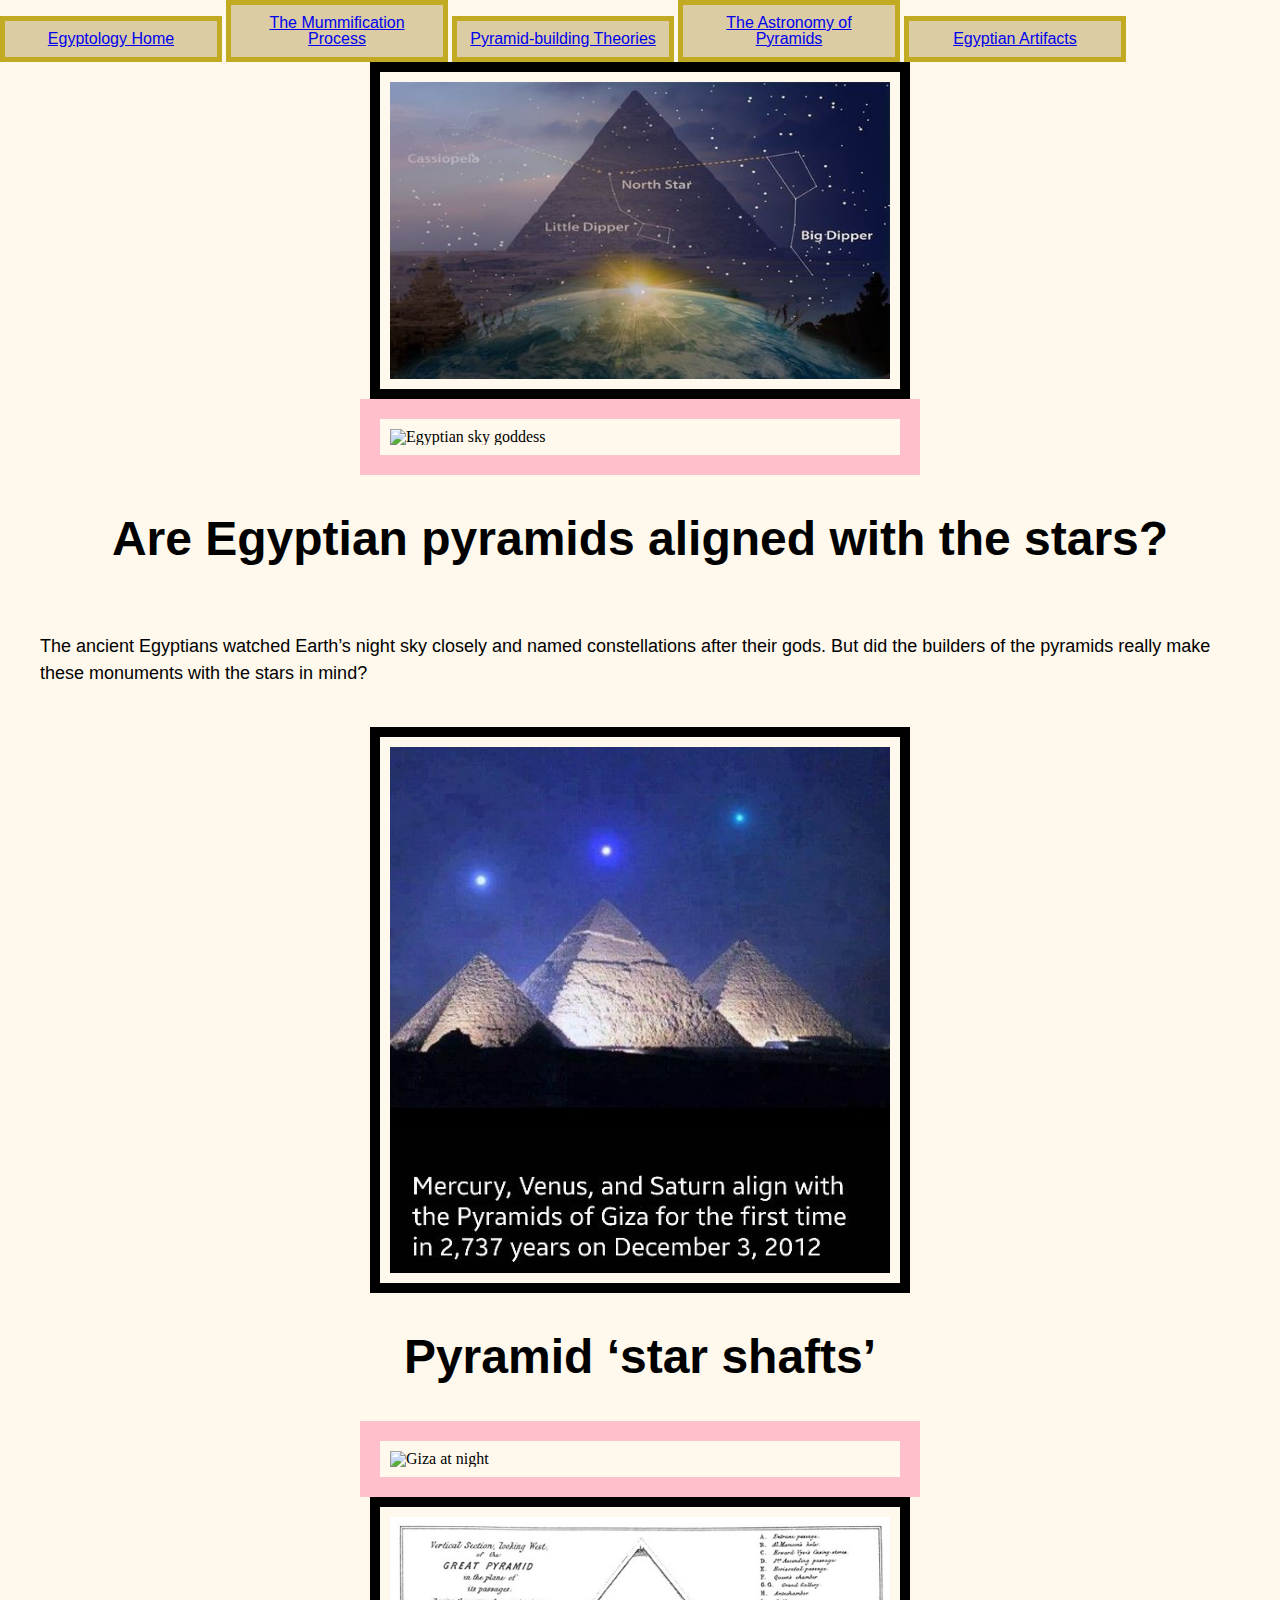
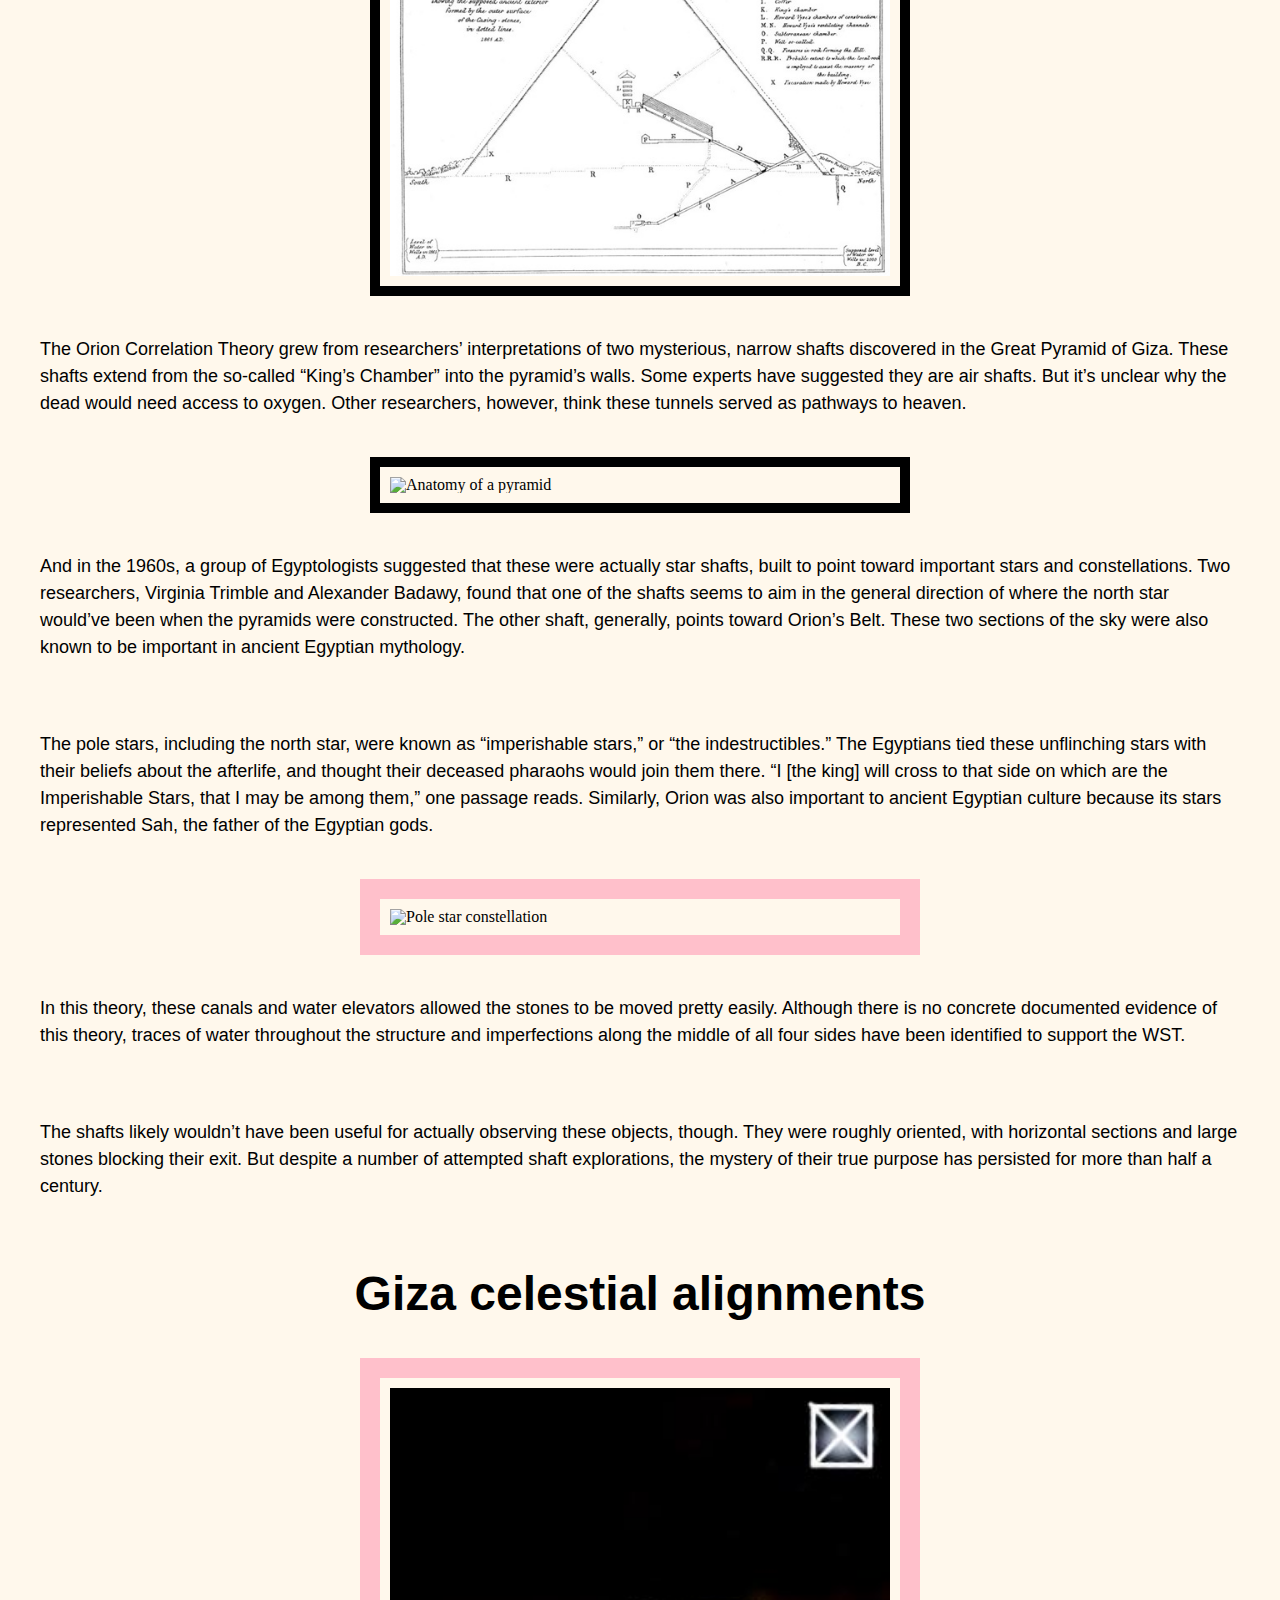
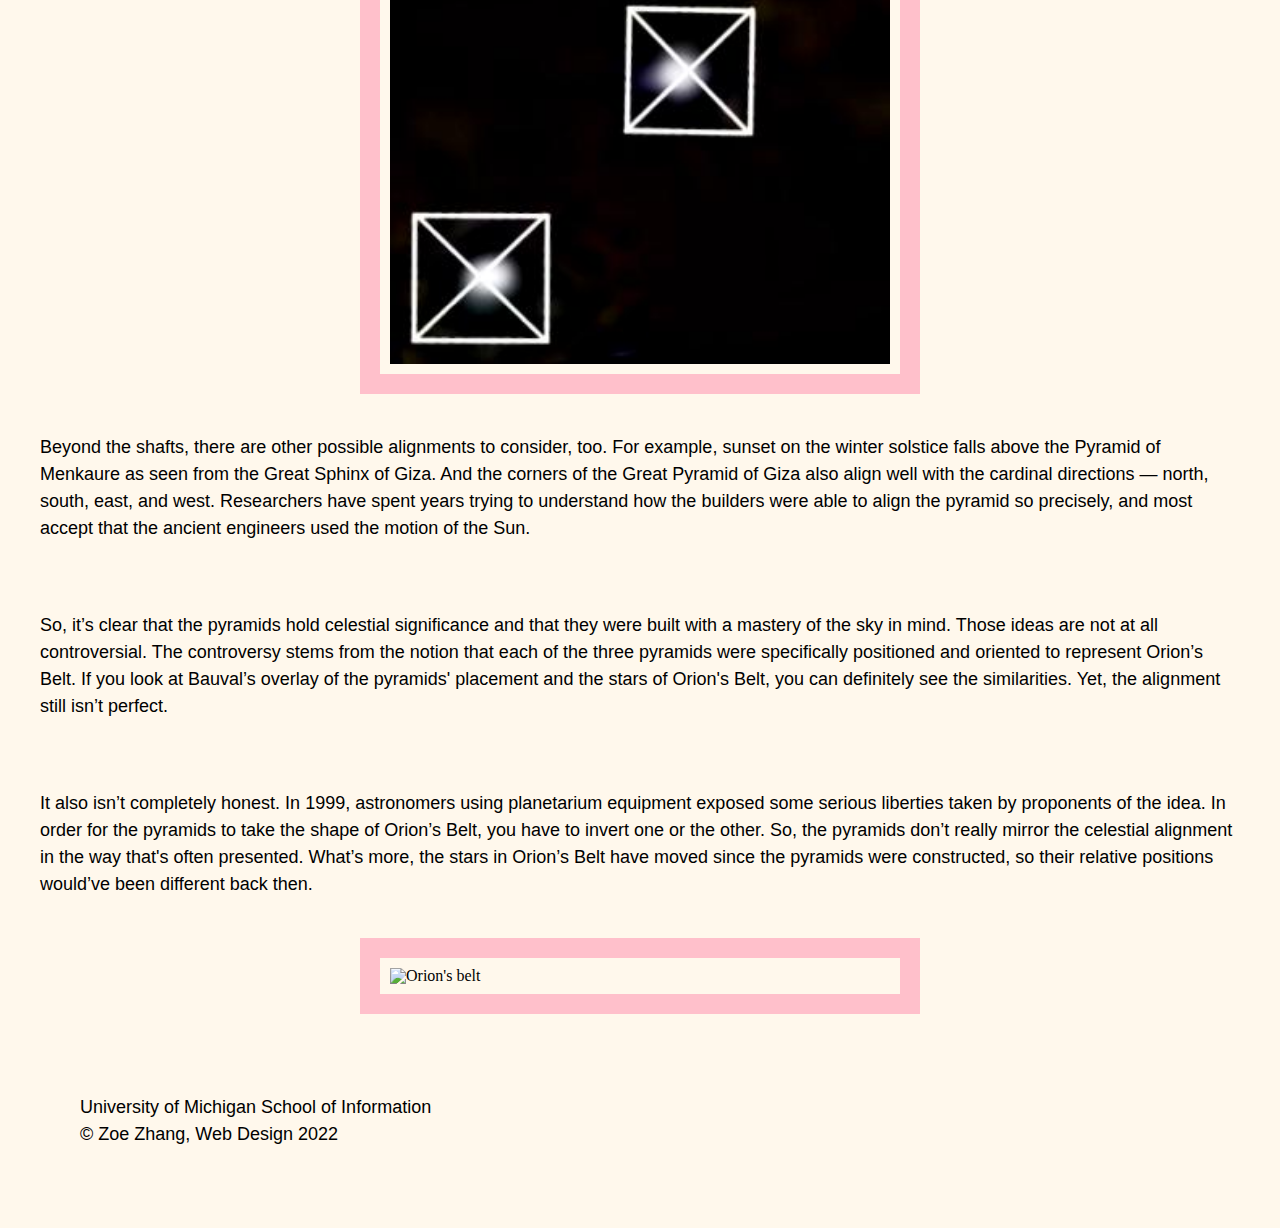
==== astronomy.html @ 1353b104 "Update astronomy.html" ====
<!DOCTYPE html>
<html lang="en">
<head>
  <meta charset="UTF-8">
  <meta name="viewport" content="width=device-width, initial-scale=1.0">
  <link rel="icon" href="images/istockphoto-118192475-170667a.jpeg">
  <link rel="stylesheet" href="css/html5reset.css">
	<link rel="stylesheet" href="css/style.css">
 <title>Pyramid-building Theories</title>	
</head>	
<body>	
    <header>
		<nav>
			<ul>
				<li><a href = "index.html">Egyptology Home</a></li>
				<li><a href = "mummies.html">The Mummification Process</a></li>
				<li><a href = "science.html">Pyramid-building Theories</a></li>
                <li class="active"><a href = "astronomy.html" >The Astronomy of Pyramids</a></li>
                <li><a href = "journal.html">Egyptian Artifacts</a></li>
			</ul>
		</nav> 
    </header>
    <main>
        <div class="stars intro">
            <img src="images/Egypt-REVELATION-How-Great-Pyramid-has-the-most-AMAZING-characteristic-for-THIS-reason-1083955.jpeg" width = "1480" alt="pyramids aligned with stars" />
            <img src="images/Egyptian-sky-goddess.jpeg" width = "1480" alt="Egyptian sky goddess" />
		<h1>Are Egyptian pyramids aligned with the stars?</h1>
            <p>The ancient Egyptians watched Earth’s night sky closely and named constellations after their gods. But did the builders of the pyramids really make these monuments with the stars in mind?</p>
		<img src="images/e544e0fbd45df67eb764ce4273af52b8.jpeg" width = "1480" alt="Giza aligned with three stars" />
        </div>	
        <div class="star shafts">
            <h1>Pyramid ‘star shafts’</h1>
		<img src="images/1_sYwYjFsWdqsUsSKvI8g_ig.jpeg" width = "1480" alt="Giza at night" />
            <img src="images/The_Secret_Teaching_of_All_Ages__Chapter_6__Pyramid.jpeg" width = "1000" alt="pyramid shaft" />
            <p>The Orion Correlation Theory grew from researchers’ interpretations of two mysterious, narrow shafts discovered in the Great Pyramid of Giza. These shafts extend from the so-called “King’s Chamber” into the pyramid’s walls. Some experts have suggested they are air shafts. But it’s unclear why the dead would need access to oxygen. Other researchers, however, think these tunnels served as pathways to heaven. </p>
		<img src="images/pyramid-star-shaft.jpeg" width = "1000" alt="Anatomy of a pyramid" />
            <p>And in the 1960s, a group of Egyptologists suggested that these were actually star shafts, built to point toward important stars and constellations. Two researchers, Virginia Trimble and Alexander Badawy, found that one of the shafts seems to aim in the general direction of where the north star would’ve been when the pyramids were constructed. The other shaft, generally, points toward Orion’s Belt. These two sections of the sky were also known to be important in ancient Egyptian mythology.</p>
            <p>The pole stars, including the north star, were known as “imperishable stars,” or “the indestructibles.” The Egyptians tied these unflinching stars with their beliefs about the afterlife, and thought their deceased pharaohs would join them there. “I [the king] will cross to that side on which are the Imperishable Stars, that I may be among them,” one passage reads. Similarly, Orion was also important to ancient Egyptian culture because its stars represented Sah, the father of the Egyptian gods.</p>
            <img src="images/260px-Precession_N.gif" width = "1000" alt="Pole star constellation" />
		<p>In this theory, these canals and water elevators allowed the stones to be moved pretty easily. Although there is no concrete documented evidence of this theory, traces of water throughout the structure and imperfections along the middle of all four sides have been identified to support the WST.</p>
            <p>The shafts likely wouldn’t have been useful for actually observing these objects, though. They were roughly oriented, with horizontal sections and large stones blocking their exit. But despite a number of attempted shaft explorations, the mystery of their true purpose has persisted for more than half a century.</p>
        </div> 
        <div class="giza">
            <h1>Giza celestial alignments</h1>
            <img src="images/Orion__pyramids.jpeg" width = "1000" alt="pyramid shaft" />
            <p>Beyond the shafts, there are other possible alignments to consider, too. For example, sunset on the winter solstice falls above the Pyramid of Menkaure as seen from the Great Sphinx of Giza. And the corners of the Great Pyramid of Giza also align well with the cardinal directions — north, south, east, and west. Researchers have spent years trying to understand how the builders were able to align the pyramid so precisely, and most accept that the ancient engineers used the motion of the Sun.</p>
            <p>So, it’s clear that the pyramids hold celestial significance and that they were built with a mastery of the sky in mind. Those ideas are not at all controversial. The controversy stems from the notion that each of the three pyramids were specifically positioned and oriented to represent Orion’s Belt. If you look at Bauval’s overlay of the pyramids' placement and the stars of Orion's Belt, you can definitely see the similarities. Yet, the alignment still isn’t perfect.</p>
            <p>It also isn’t completely honest. In 1999, astronomers using planetarium equipment exposed some serious liberties taken by proponents of the idea. In order for the pyramids to take the shape of Orion’s Belt, you have to invert one or the other. So, the pyramids don’t really mirror the celestial alignment in the way that's often presented. What’s more, the stars in Orion’s Belt have moved since the pyramids were constructed, so their relative positions would’ve been different back then.</p>
        	<img src="images/orions-belt-3.jpeg" width = "1000" alt="Orion's belt" />
	    </div>             
    </main>	
    <footer>	
        <p>University of Michigan School of Information <br/>	
          &copy; Zoe Zhang, Web Design 2022</p>	
    </footer>	   
</body>	   
</html>
---- css/style.css ----
body{
	background-color: #fff8ec;
}

nav li{
	background-color: #dbcca3;
	font-family: Impact, Haettenschweiler, 'Arial Narrow Bold', sans-serif;
	font: black;
	margin: 10px;
	padding:10px;
	width:15%;
	border:5px solid rgb(194, 170, 34);
	display: inline-block;
	text-align: center;
	margin: auto;
}

img{
	width: 500px;
    display: block;
    margin-left: auto;
    margin-right: auto;
	padding: 10px;
    border: 10px solid black;
}

img:hover{
	width: 1480px;
    display: block;
    margin-left: auto;
    margin-right: auto;
	padding: 10px;
    border: 10px solid black;
	border-radius: 15px;
}

img:nth-child(2n){
	border: 20px solid pink;
}


h1{
	font-family: Verdana, Geneva, Tahoma, sans-serif;
	font: black;
	font-size: 48px; 
	font-weight: bold;
	padding: 30px;
	margin: 10px;
    text-align: center;
}

h2{
	font-family: Verdana, Geneva, Tahoma, sans-serif;
	font: black;
	font-size: 30px; 
	font-weight: bold;
	padding: 15px;
	margin: 10px;
    text-align: left;
}

p {
	font-family: Verdana, Geneva, Tahoma, sans-serif;
	font: black;
	font-size: 18px; 
	font-weight: normal;
	padding: 30px;
	margin: 10px;
    text-align: left;
	line-height: 150%;
}

footer{
	font-family: Verdana, Geneva, Tahoma, sans-serif;
	font: black;
	font-size: 5px; 
	font-weight: normal;
	padding: 30px;
	margin: 10px;
    text-align: left;
	line-height: 150%;
}
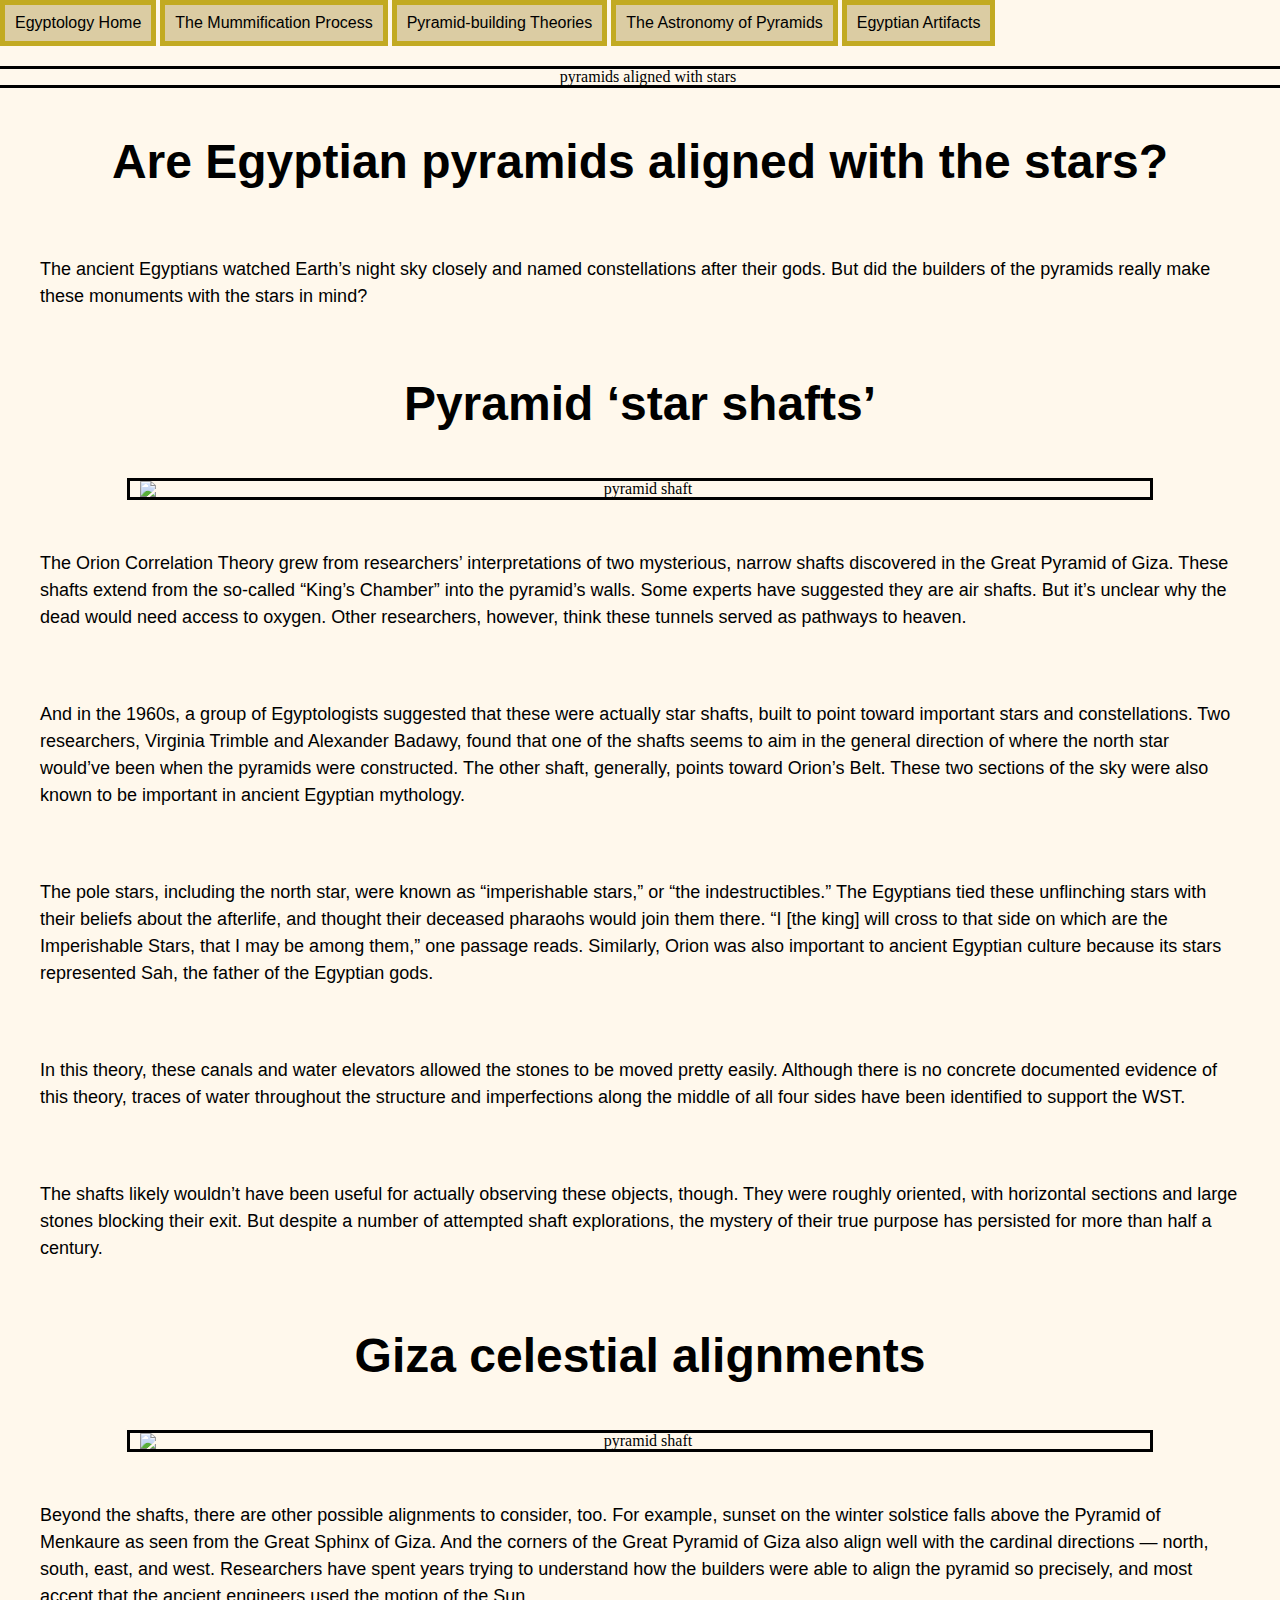
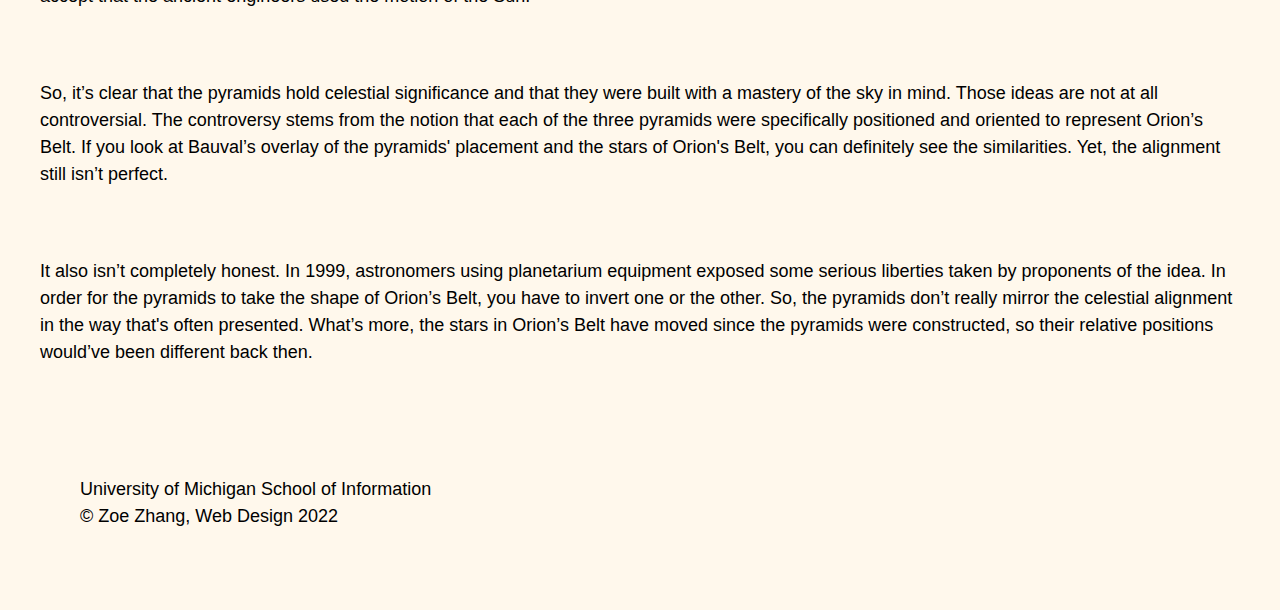
==== commit fbe73150: "Add files via upload" ====
--- a/astronomy.html
+++ b/astronomy.html
@@ -3,7 +3,7 @@
 <head>
   <meta charset="UTF-8">
   <meta name="viewport" content="width=device-width, initial-scale=1.0">
-  <link rel="icon" href="images/istockphoto-118192475-170667a.jpeg">
+  <link rel="icon" href="/Users/zoezhang/Documents/Egyptology/images/istockphoto-118192475-170667a.jpeg">
   <link rel="stylesheet" href="css/html5reset.css">
 	<link rel="stylesheet" href="css/style.css">
  <title>Pyramid-building Theories</title>	
@@ -12,46 +12,40 @@
     <header>
 		<nav>
 			<ul>
-				<li><a href = "index.html">Egyptology Home</a></li>
-				<li><a href = "mummies.html">The Mummification Process</a></li>
-				<li><a href = "science.html">Pyramid-building Theories</a></li>
+				<li><a href = "/Users/zoezhang/Documents/Egyptology/index.html">Egyptology Home</a></li>
+				<li><a href = "/Users/zoezhang/Documents/Egyptology/mummies.html">The Mummification Process</a></li>
+				<li><a href = "/Users/zoezhang/Documents/Egyptology/science.html">Pyramid-building Theories</a></li>
                 <li class="active"><a href = "astronomy.html" >The Astronomy of Pyramids</a></li>
-                <li><a href = "journal.html">Egyptian Artifacts</a></li>
+                <li><a href = "/Users/zoezhang/Documents/Egyptology/journal.html">Egyptian Artifacts</a></li>
 			</ul>
 		</nav> 
     </header>
     <main>
         <div class="stars intro">
-            <img src="images/Egypt-REVELATION-How-Great-Pyramid-has-the-most-AMAZING-characteristic-for-THIS-reason-1083955.jpeg" width = "1480" alt="pyramids aligned with stars" />
-            <img src="images/Egyptian-sky-goddess.jpeg" width = "1480" alt="Egyptian sky goddess" />
-		<h1>Are Egyptian pyramids aligned with the stars?</h1>
+            <img src="/Users/zoezhang/Documents/Egyptology/images/Egypt-REVELATION-How-Great-Pyramid-has-the-most-AMAZING-characteristic-for-THIS-reason-1083955.jpeg" width = "1480" alt="pyramids aligned with stars" />
+            <h1>Are Egyptian pyramids aligned with the stars?</h1>
             <p>The ancient Egyptians watched Earth’s night sky closely and named constellations after their gods. But did the builders of the pyramids really make these monuments with the stars in mind?</p>
-		<img src="images/e544e0fbd45df67eb764ce4273af52b8.jpeg" width = "1480" alt="Giza aligned with three stars" />
         </div>	
         <div class="star shafts">
             <h1>Pyramid ‘star shafts’</h1>
-		<img src="images/1_sYwYjFsWdqsUsSKvI8g_ig.jpeg" width = "1480" alt="Giza at night" />
-            <img src="images/The_Secret_Teaching_of_All_Ages__Chapter_6__Pyramid.jpeg" width = "1000" alt="pyramid shaft" />
+            <img src="/Users/zoezhang/Documents/Egyptology/images/The_Secret_Teaching_of_All_Ages__Chapter_6__Pyramid.jpeg" width = "1000" alt="pyramid shaft" />
             <p>The Orion Correlation Theory grew from researchers’ interpretations of two mysterious, narrow shafts discovered in the Great Pyramid of Giza. These shafts extend from the so-called “King’s Chamber” into the pyramid’s walls. Some experts have suggested they are air shafts. But it’s unclear why the dead would need access to oxygen. Other researchers, however, think these tunnels served as pathways to heaven. </p>
-		<img src="images/pyramid-star-shaft.jpeg" width = "1000" alt="Anatomy of a pyramid" />
             <p>And in the 1960s, a group of Egyptologists suggested that these were actually star shafts, built to point toward important stars and constellations. Two researchers, Virginia Trimble and Alexander Badawy, found that one of the shafts seems to aim in the general direction of where the north star would’ve been when the pyramids were constructed. The other shaft, generally, points toward Orion’s Belt. These two sections of the sky were also known to be important in ancient Egyptian mythology.</p>
             <p>The pole stars, including the north star, were known as “imperishable stars,” or “the indestructibles.” The Egyptians tied these unflinching stars with their beliefs about the afterlife, and thought their deceased pharaohs would join them there. “I [the king] will cross to that side on which are the Imperishable Stars, that I may be among them,” one passage reads. Similarly, Orion was also important to ancient Egyptian culture because its stars represented Sah, the father of the Egyptian gods.</p>
-            <img src="images/260px-Precession_N.gif" width = "1000" alt="Pole star constellation" />
-		<p>In this theory, these canals and water elevators allowed the stones to be moved pretty easily. Although there is no concrete documented evidence of this theory, traces of water throughout the structure and imperfections along the middle of all four sides have been identified to support the WST.</p>
+            <p>In this theory, these canals and water elevators allowed the stones to be moved pretty easily. Although there is no concrete documented evidence of this theory, traces of water throughout the structure and imperfections along the middle of all four sides have been identified to support the WST.</p>
             <p>The shafts likely wouldn’t have been useful for actually observing these objects, though. They were roughly oriented, with horizontal sections and large stones blocking their exit. But despite a number of attempted shaft explorations, the mystery of their true purpose has persisted for more than half a century.</p>
         </div> 
         <div class="giza">
             <h1>Giza celestial alignments</h1>
-            <img src="images/Orion__pyramids.jpeg" width = "1000" alt="pyramid shaft" />
+            <img src="/Users/zoezhang/Documents/Egyptology/images/Orion__pyramids.jpeg" width = "1000" alt="pyramid shaft" />
             <p>Beyond the shafts, there are other possible alignments to consider, too. For example, sunset on the winter solstice falls above the Pyramid of Menkaure as seen from the Great Sphinx of Giza. And the corners of the Great Pyramid of Giza also align well with the cardinal directions — north, south, east, and west. Researchers have spent years trying to understand how the builders were able to align the pyramid so precisely, and most accept that the ancient engineers used the motion of the Sun.</p>
             <p>So, it’s clear that the pyramids hold celestial significance and that they were built with a mastery of the sky in mind. Those ideas are not at all controversial. The controversy stems from the notion that each of the three pyramids were specifically positioned and oriented to represent Orion’s Belt. If you look at Bauval’s overlay of the pyramids' placement and the stars of Orion's Belt, you can definitely see the similarities. Yet, the alignment still isn’t perfect.</p>
             <p>It also isn’t completely honest. In 1999, astronomers using planetarium equipment exposed some serious liberties taken by proponents of the idea. In order for the pyramids to take the shape of Orion’s Belt, you have to invert one or the other. So, the pyramids don’t really mirror the celestial alignment in the way that's often presented. What’s more, the stars in Orion’s Belt have moved since the pyramids were constructed, so their relative positions would’ve been different back then.</p>
-        	<img src="images/orions-belt-3.jpeg" width = "1000" alt="Orion's belt" />
-	    </div>             
+        </div>             
     </main>	
     <footer>	
         <p>University of Michigan School of Information <br/>	
           &copy; Zoe Zhang, Web Design 2022</p>	
     </footer>	   
 </body>	   
-</html>  
+</html>  --- a/css/style.css
+++ b/css/style.css
@@ -1,6 +1,23 @@
+html{
+	scroll-behavior: smooth;
+  }
+  
 body{
 	background-color: #fff8ec;
 }
+
+.dropdown {
+	display: flex;
+	flex-direction: row;
+}
+
+a:link{
+	color:#000000;
+	text-decoration: none;
+}
+a:active{color:#000000}
+a:visited{color:#000000}
+a:hover{color:#000000}
 
 nav li{
 	background-color: #dbcca3;
@@ -8,7 +25,6 @@
 	font: black;
 	margin: 10px;
 	padding:10px;
-	width:15%;
 	border:5px solid rgb(194, 170, 34);
 	display: inline-block;
 	text-align: center;
@@ -16,12 +32,13 @@
 }
 
 img{
-	width: 500px;
     display: block;
-    margin-left: auto;
-    margin-right: auto;
-	padding: 10px;
-    border: 10px solid black;
+	padding-left: 10px;
+	padding-right: 10px;
+    border: 3px solid black;
+	margin: 20px;
+	justify-self: center;
+	text-align: center;
 }
 
 img:hover{
@@ -29,15 +46,11 @@
     display: block;
     margin-left: auto;
     margin-right: auto;
-	padding: 10px;
+	padding-left: 10px;
+	padding-right: 10px;
     border: 10px solid black;
 	border-radius: 15px;
 }
-
-img:nth-child(2n){
-	border: 20px solid pink;
-}
-
 
 h1{
 	font-family: Verdana, Geneva, Tahoma, sans-serif;
@@ -80,3 +93,90 @@
     text-align: left;
 	line-height: 150%;
 }
+
+.welcome{
+	background-attachment: scroll;
+  	background-image: url("/Users/zoezhang/Documents/Egyptology/images/Egyptian_tomb_wall-painting_-_Egyptian_Collections,_Vol._XI_(1826-1838),_f.118_-_BL_Add_MS_29822.jpg");
+  	min-height: 800px;
+  	height: 100%;
+  	background-attachment: fixed;
+  	background-position: center;
+  	background-repeat: no-repeat;
+  	background-size: cover;
+  	color: #000000;
+  	z-index: 1;
+	  text-align: center;
+}
+
+form{
+	display: flex;
+	flex-direction: column;
+	font-family: Verdana, Geneva, Tahoma, sans-serif;
+	padding: 20px;
+	line-height: 40px;
+}
+@media only screen and (max-width: 768px) {
+	body {
+	  background-color: #FAF8EF;
+	}
+
+	.dropdown {
+		position: relative;
+		display: inline-block;
+		font-family: "Fira Sans", serif;
+		background-color: #ffffff;
+	  }
+	  
+	.dropdown span{
+		font-family: Impact, Haettenschweiler, 'Arial Narrow Bold', sans-serif;
+		font-weight: 25px;
+		text-align: center;
+		text-align: center;
+		margin: auto;
+	}
+
+	.active {
+		display: none;
+		position: absolute;
+		background-color: #f9f9f9;
+		min-width: 160px;
+		box-shadow: 0px 8px 16px 0px rgba(0,0,0,0.2);
+		padding: 12px 16px;
+		z-index: 1;
+	}
+
+	nav li{
+		font-family: "Fira Sans";
+		background-color: #ffffff;
+		margin: 10px;
+		padding:10px;
+		font-weight: 20;
+		display: flex;
+		justify-content: left;
+		align-items: left;
+		margin: auto;
+		flex-direction: column;
+		border: none;	
+	}
+	  
+	.dropdown:hover .active {
+		display: block;
+		margin: 20px;
+		padding: 20px;
+		text-decoration: none;
+		list-style-image: url(/Users/zoezhang/Documents/Egyptology/images/anhk.jpeg);
+	}
+
+	img{
+		display: flex;
+		flex-flow: row nowrap;
+		padding: 10px;
+		align-items: center;
+		background-size: contain;
+		flex-basis: 500px;
+	}
+
+	.welcome{
+		color: rgb(25, 39, 65);
+	}
+  }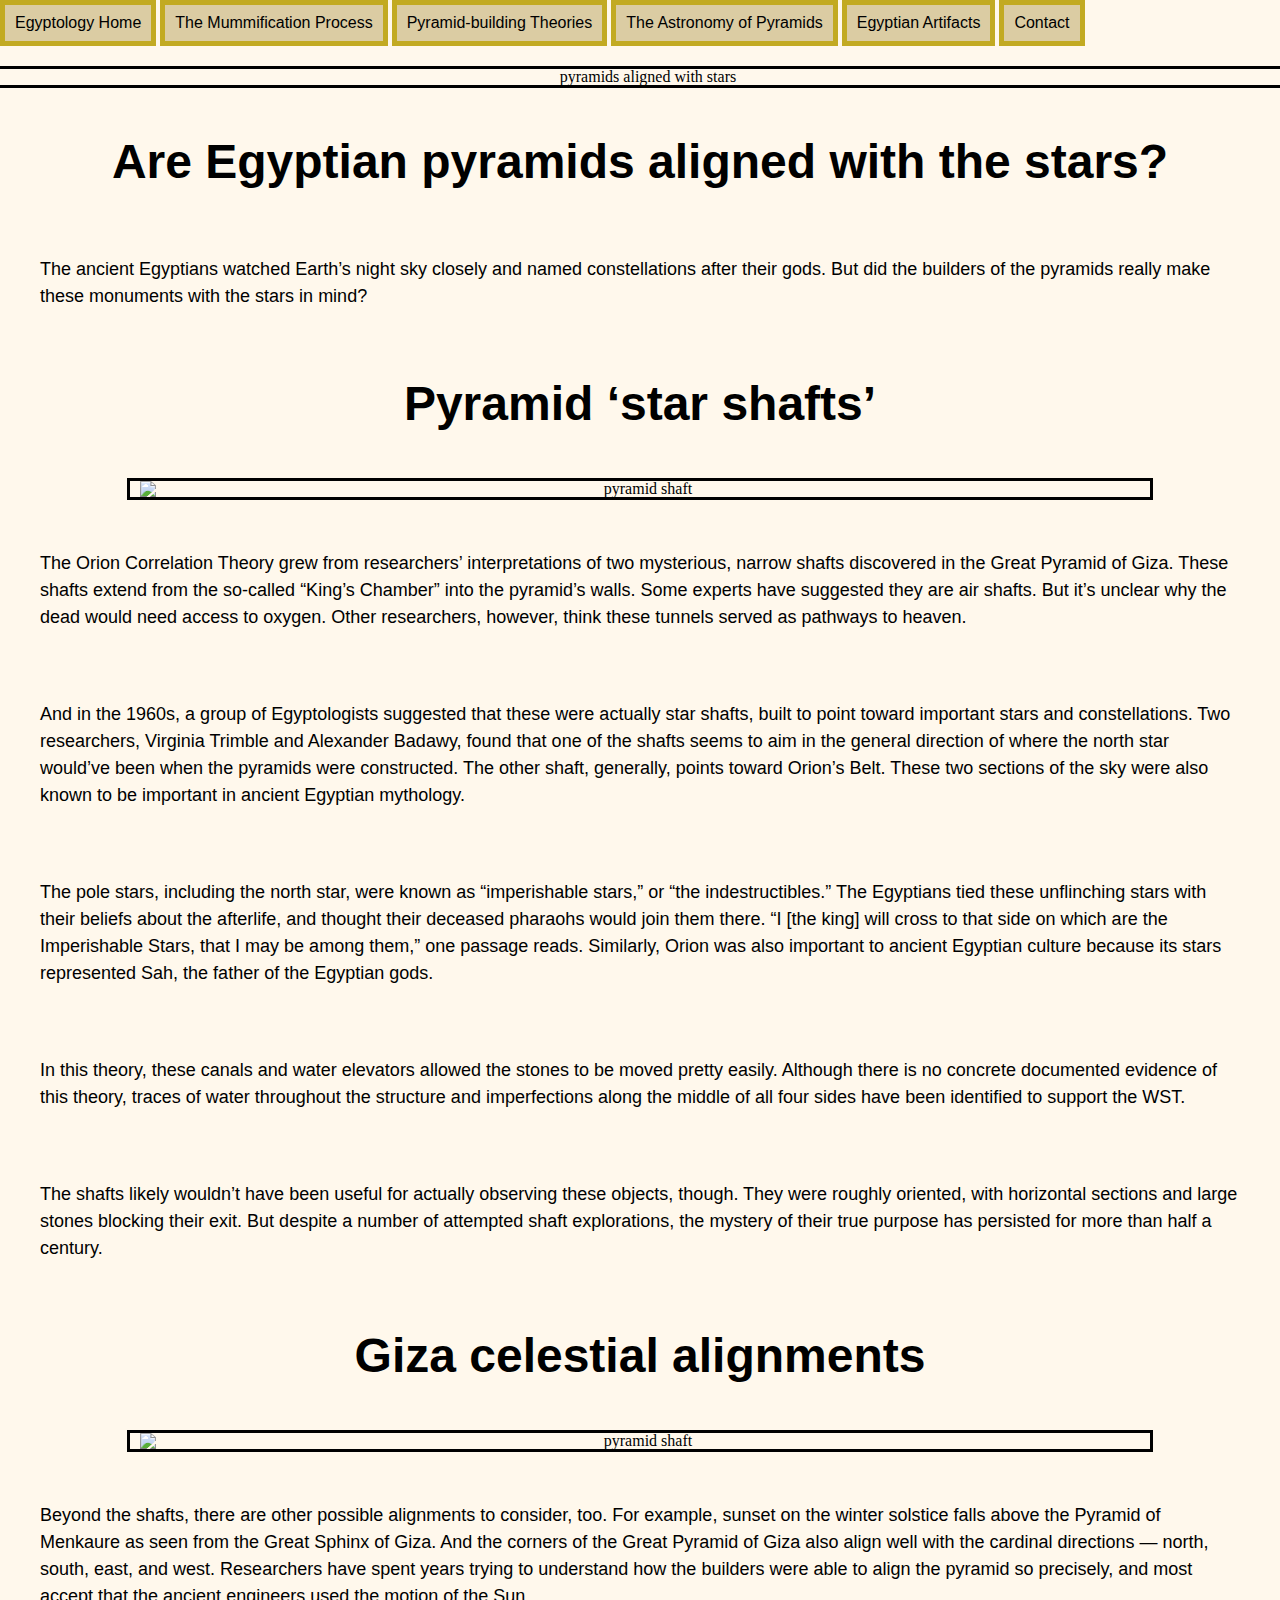
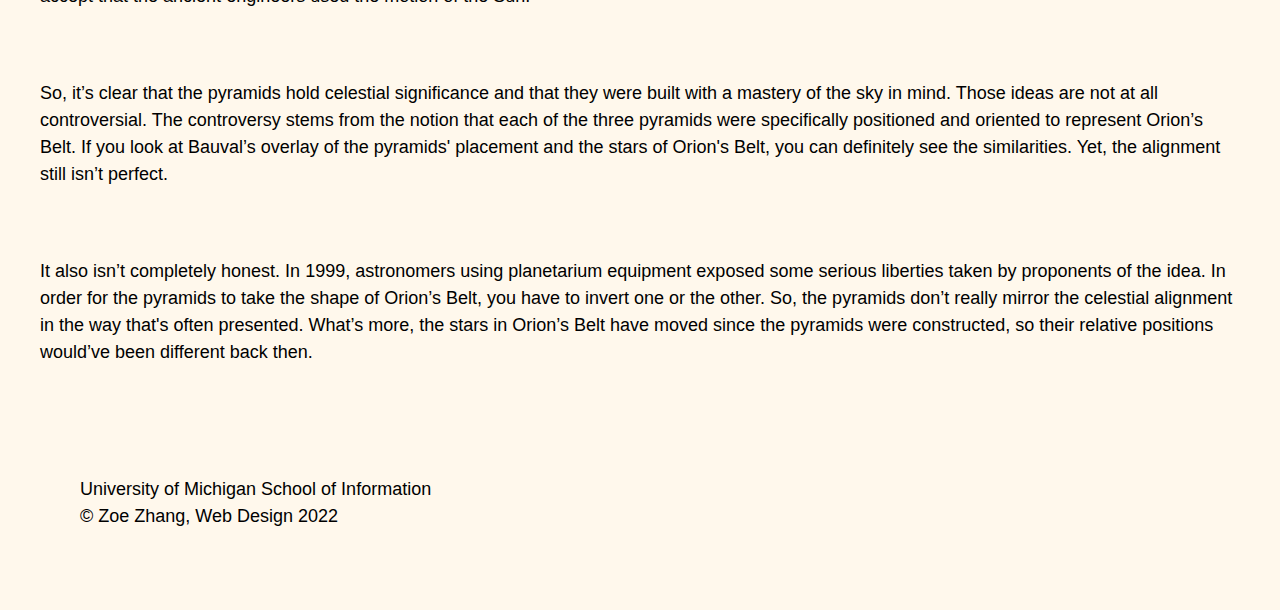
==== commit b04f8926: "Update astronomy.html" ====
--- a/astronomy.html
+++ b/astronomy.html
@@ -3,7 +3,7 @@
 <head>
   <meta charset="UTF-8">
   <meta name="viewport" content="width=device-width, initial-scale=1.0">
-  <link rel="icon" href="/Users/zoezhang/Documents/Egyptology/images/istockphoto-118192475-170667a.jpeg">
+  <link rel="icon" href="images/istockphoto-118192475-170667a.jpeg">
   <link rel="stylesheet" href="css/html5reset.css">
 	<link rel="stylesheet" href="css/style.css">
  <title>Pyramid-building Theories</title>	
@@ -12,11 +12,12 @@
     <header>
 		<nav>
 			<ul>
-				<li><a href = "/Users/zoezhang/Documents/Egyptology/index.html">Egyptology Home</a></li>
-				<li><a href = "/Users/zoezhang/Documents/Egyptology/mummies.html">The Mummification Process</a></li>
-				<li><a href = "/Users/zoezhang/Documents/Egyptology/science.html">Pyramid-building Theories</a></li>
-                <li class="active"><a href = "astronomy.html" >The Astronomy of Pyramids</a></li>
-                <li><a href = "/Users/zoezhang/Documents/Egyptology/journal.html">Egyptian Artifacts</a></li>
+				<li><a href = "index.html">Egyptology Home</a></li>
+				<li><a href = "mummies.html">The Mummification Process</a></li>
+				<li><a href = "science.html">Pyramid-building Theories</a></li>
+                		<li class="active"><a href = "astronomy.html" >The Astronomy of Pyramids</a></li>
+                		<li><a href = "journal.html">Egyptian Artifacts</a></li>
+				<li><a href = "contact.html">Contact</a></li>
 			</ul>
 		</nav> 
     </header>
@@ -48,4 +49,4 @@
           &copy; Zoe Zhang, Web Design 2022</p>	
     </footer>	   
 </body>	   
-</html>  +</html>  
--- a/css/style.css
+++ b/css/style.css
@@ -164,7 +164,7 @@
 		margin: 20px;
 		padding: 20px;
 		text-decoration: none;
-		list-style-image: url(/Users/zoezhang/Documents/Egyptology/images/anhk.jpeg);
+		list-style-image: url(/images/anhk.jpeg);
 	}
 
 	img{
@@ -179,4 +179,4 @@
 	.welcome{
 		color: rgb(25, 39, 65);
 	}
-  }+  }
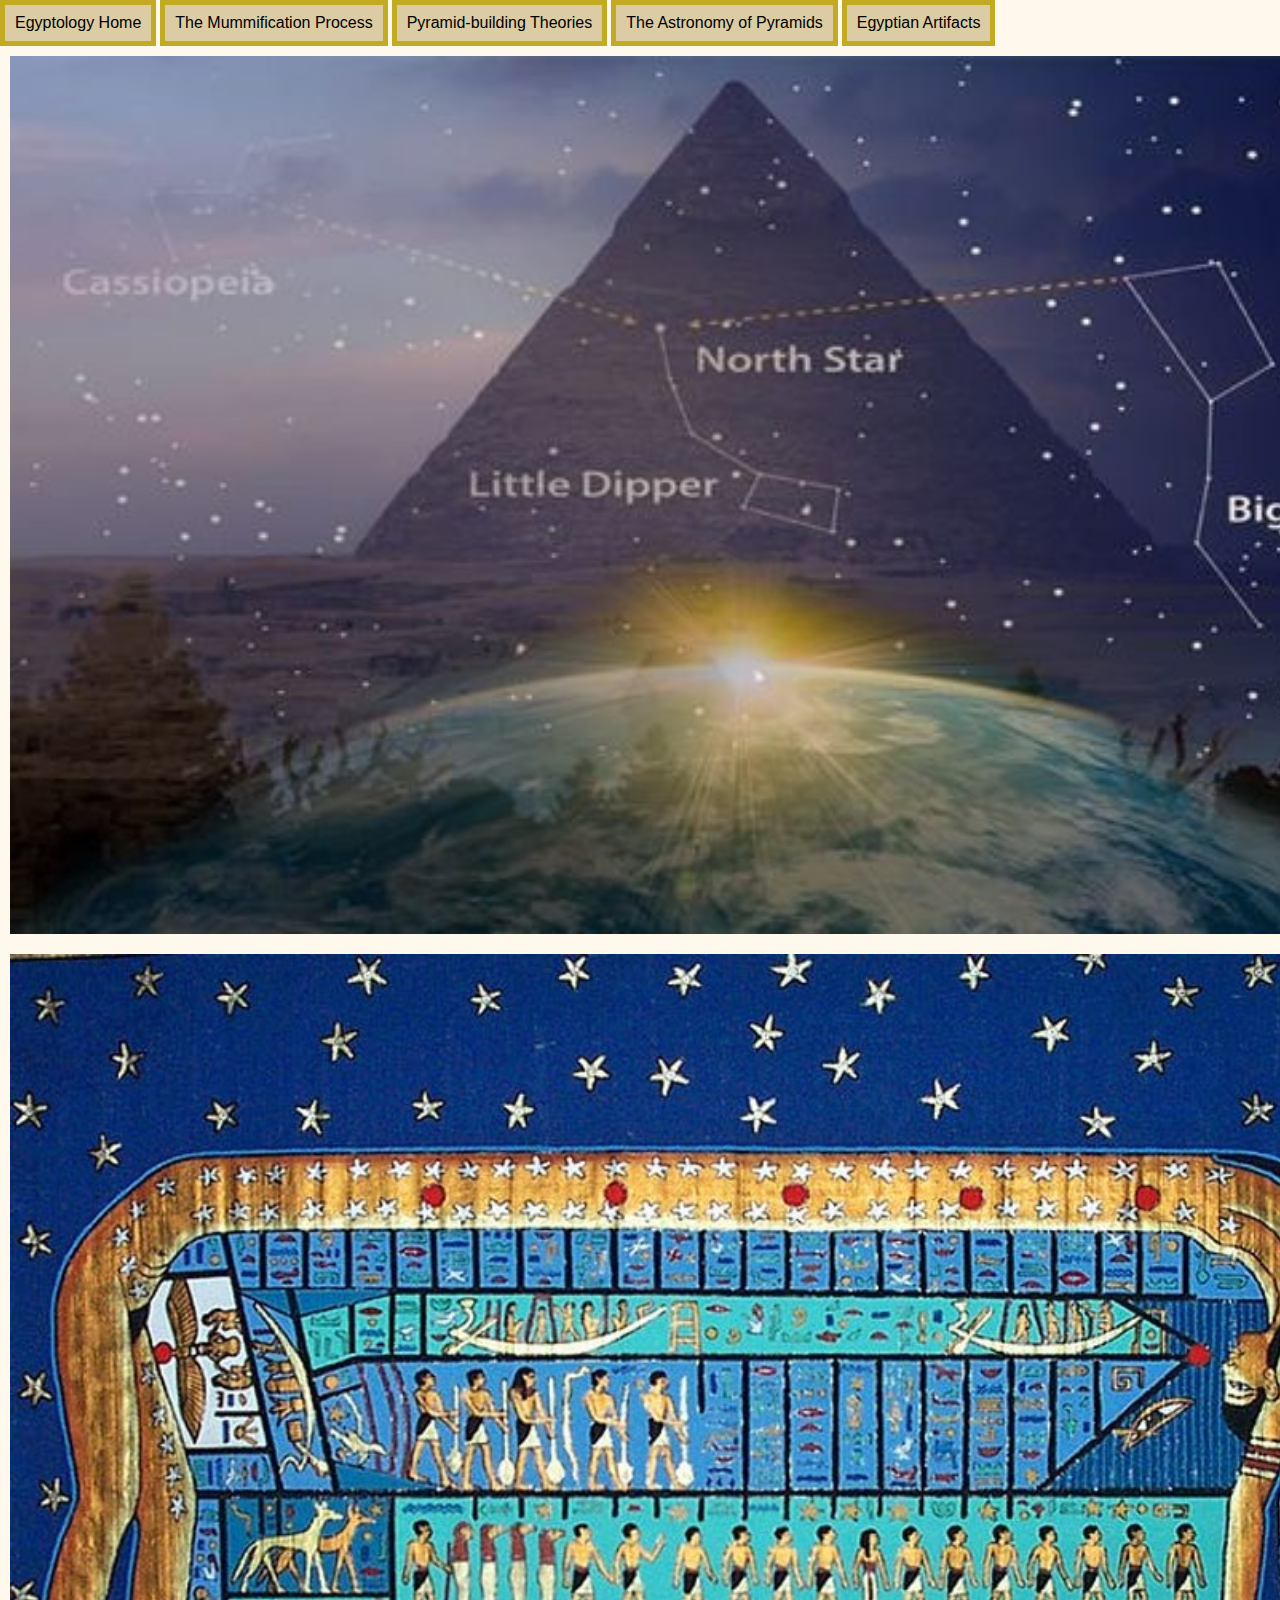
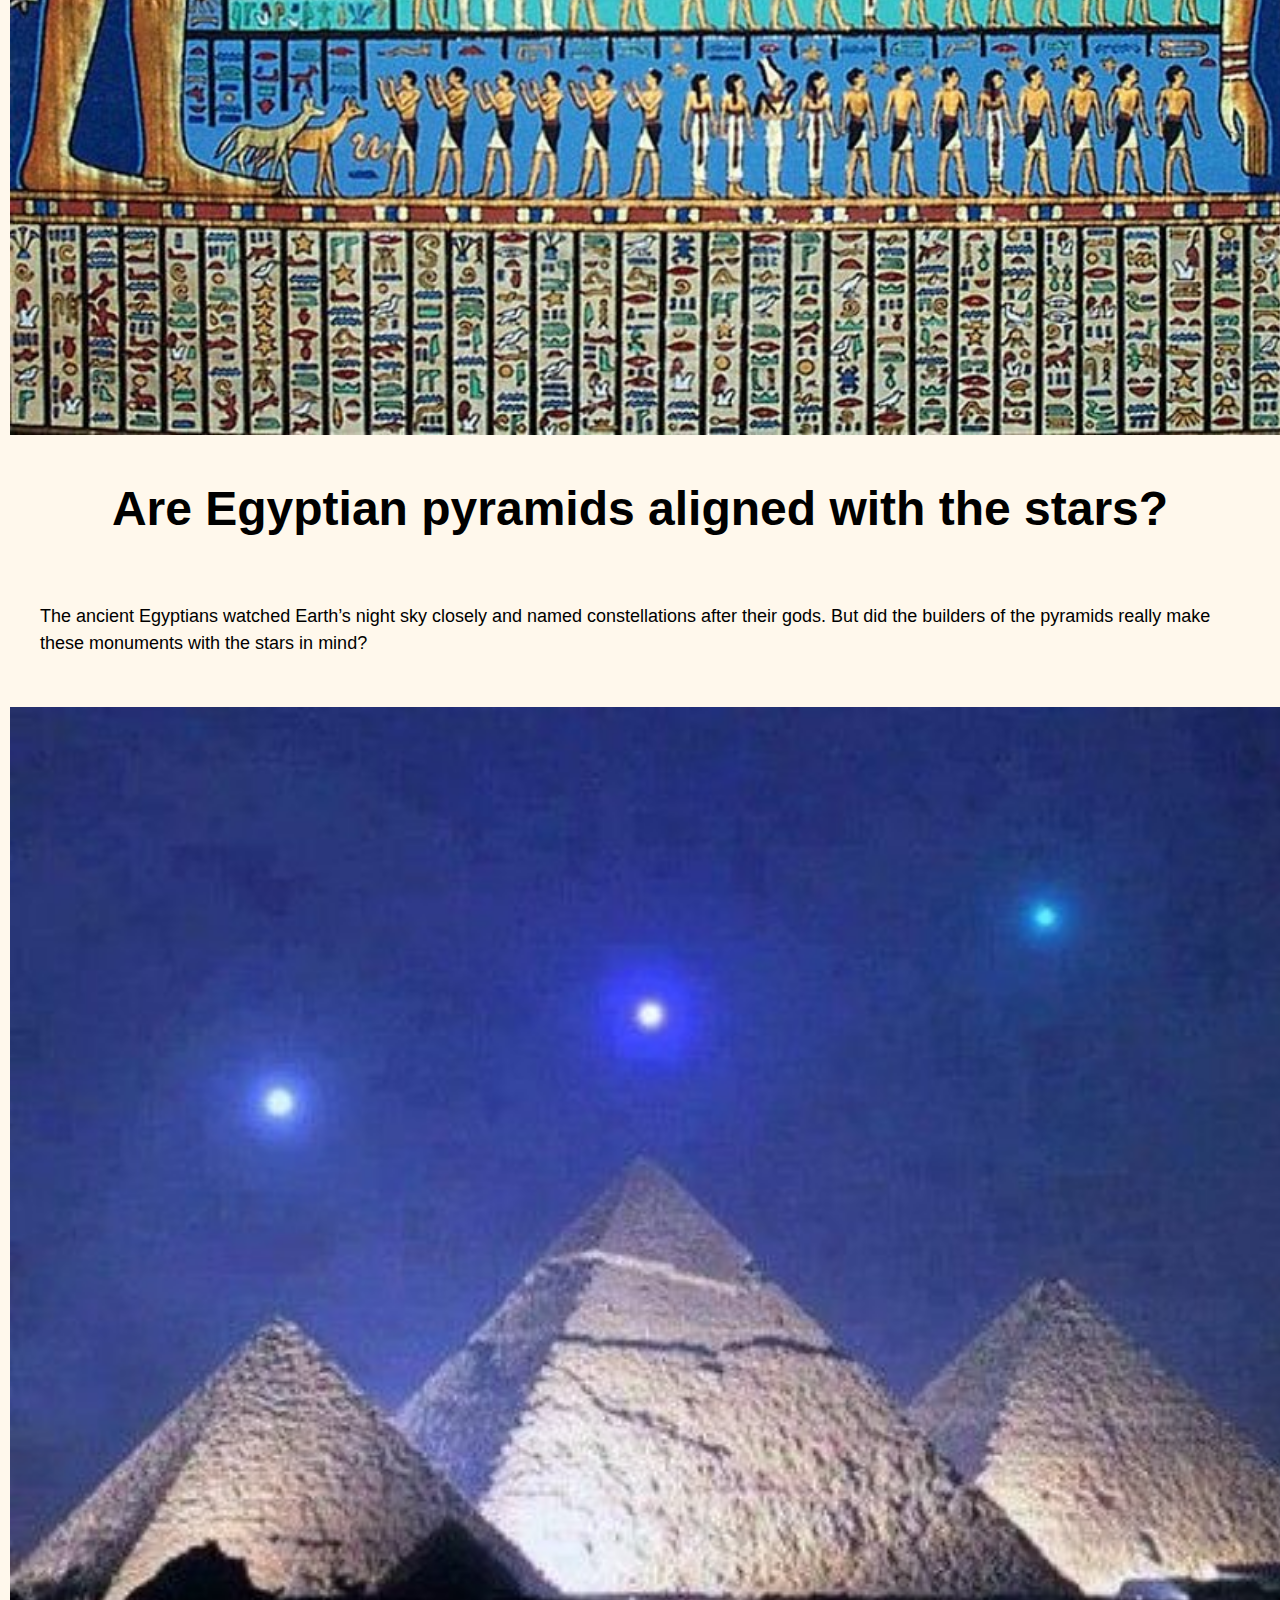
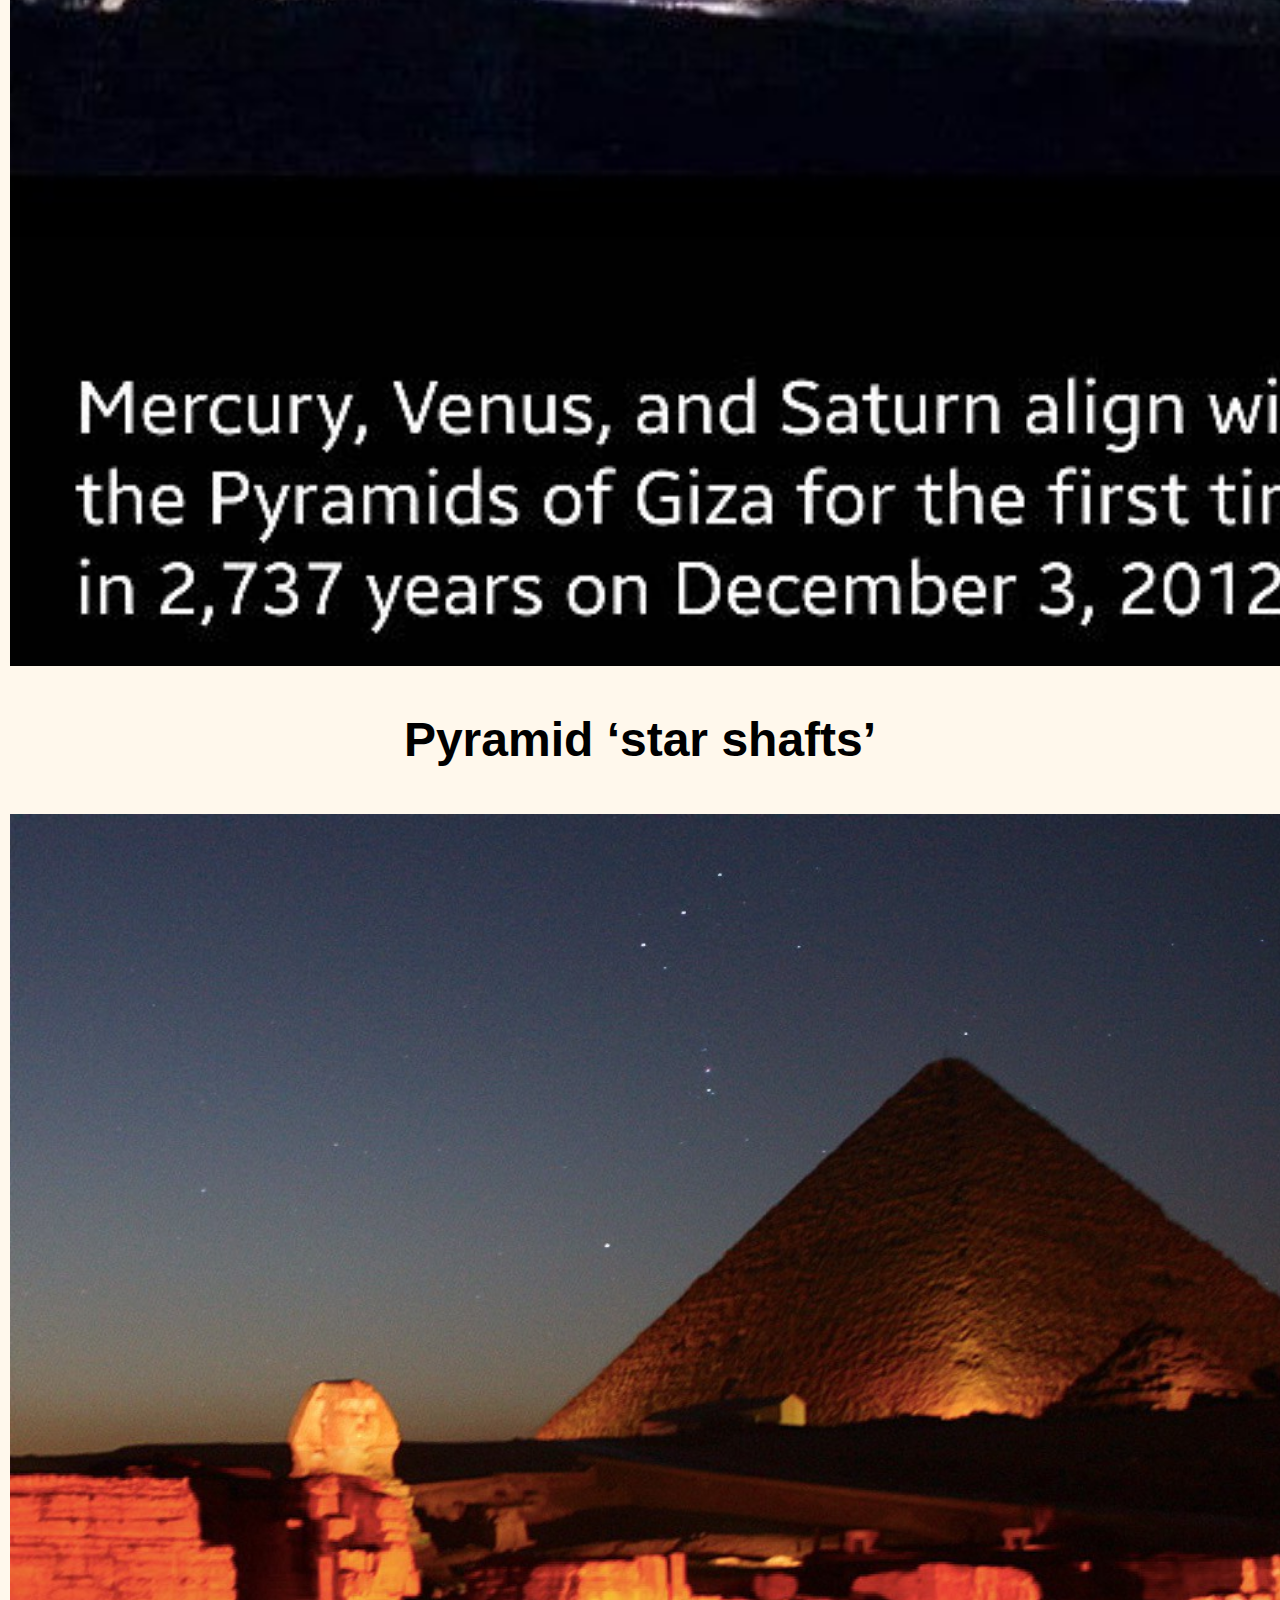
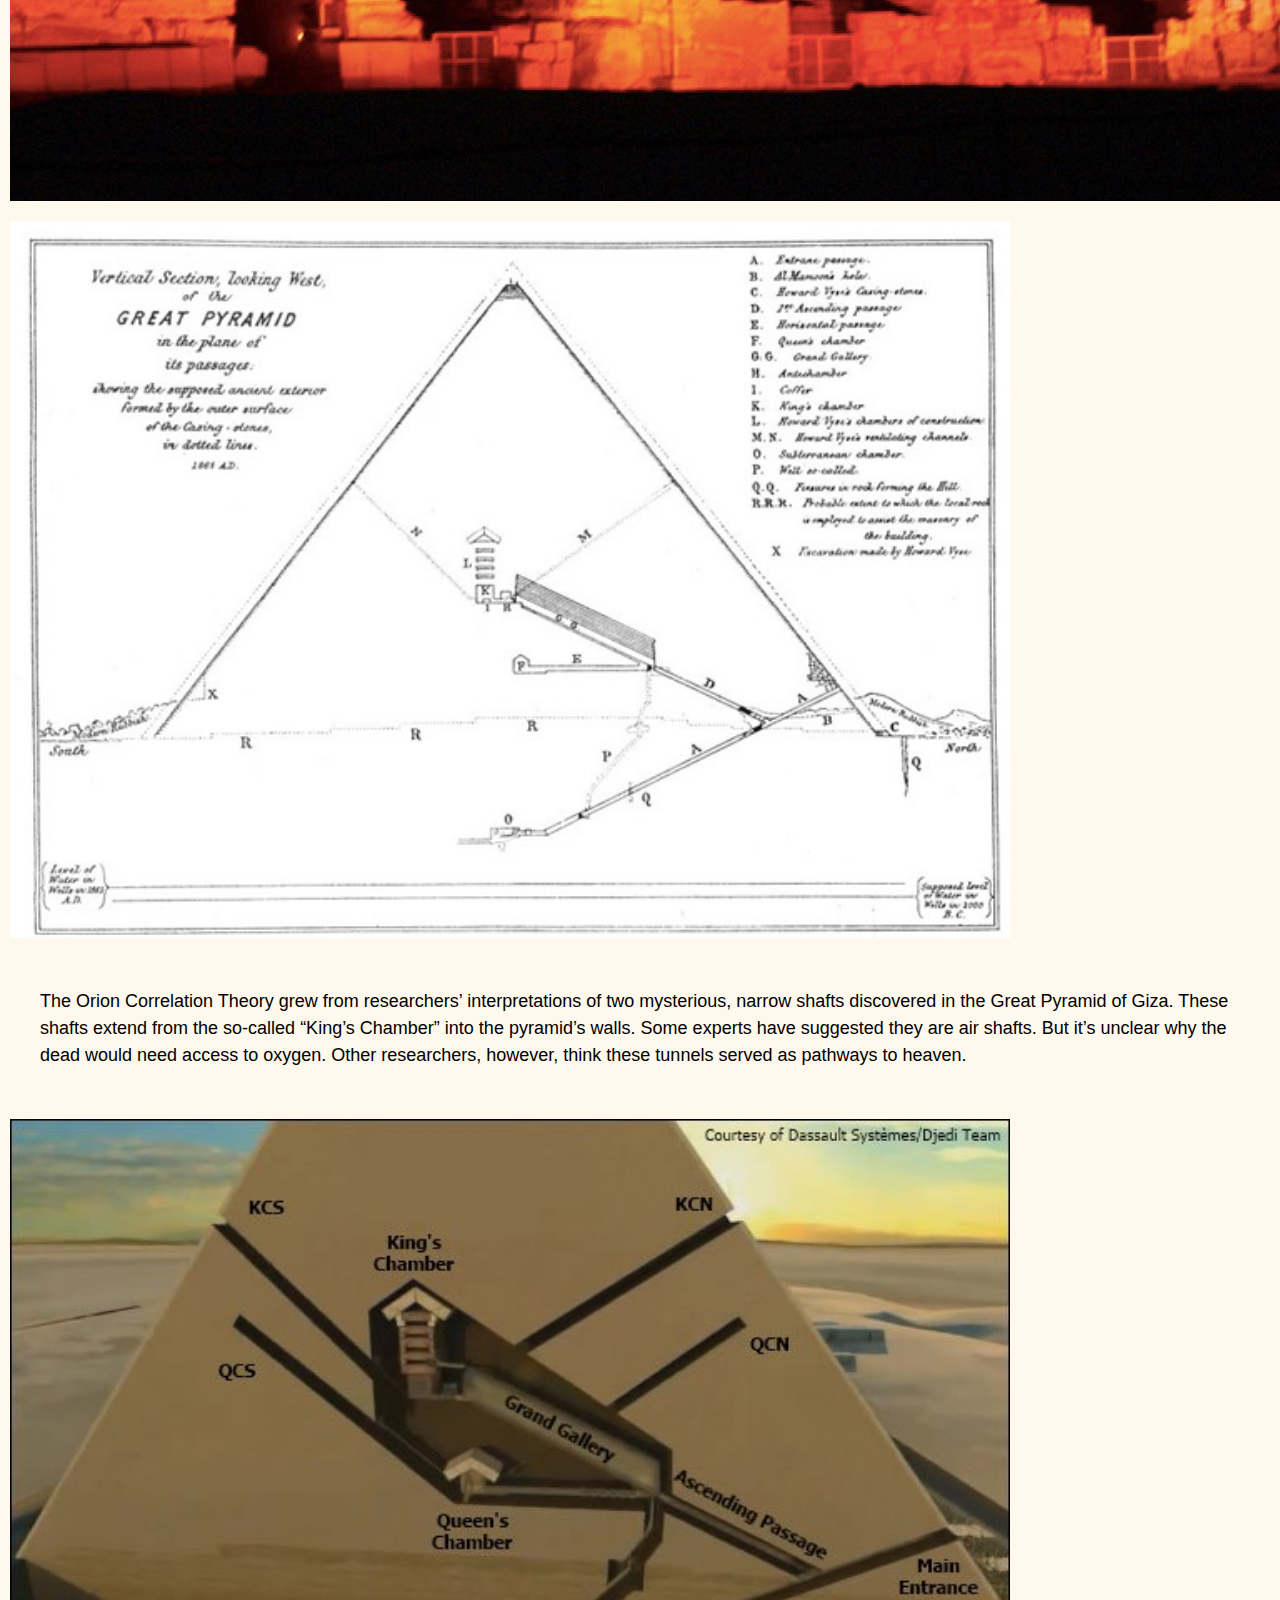
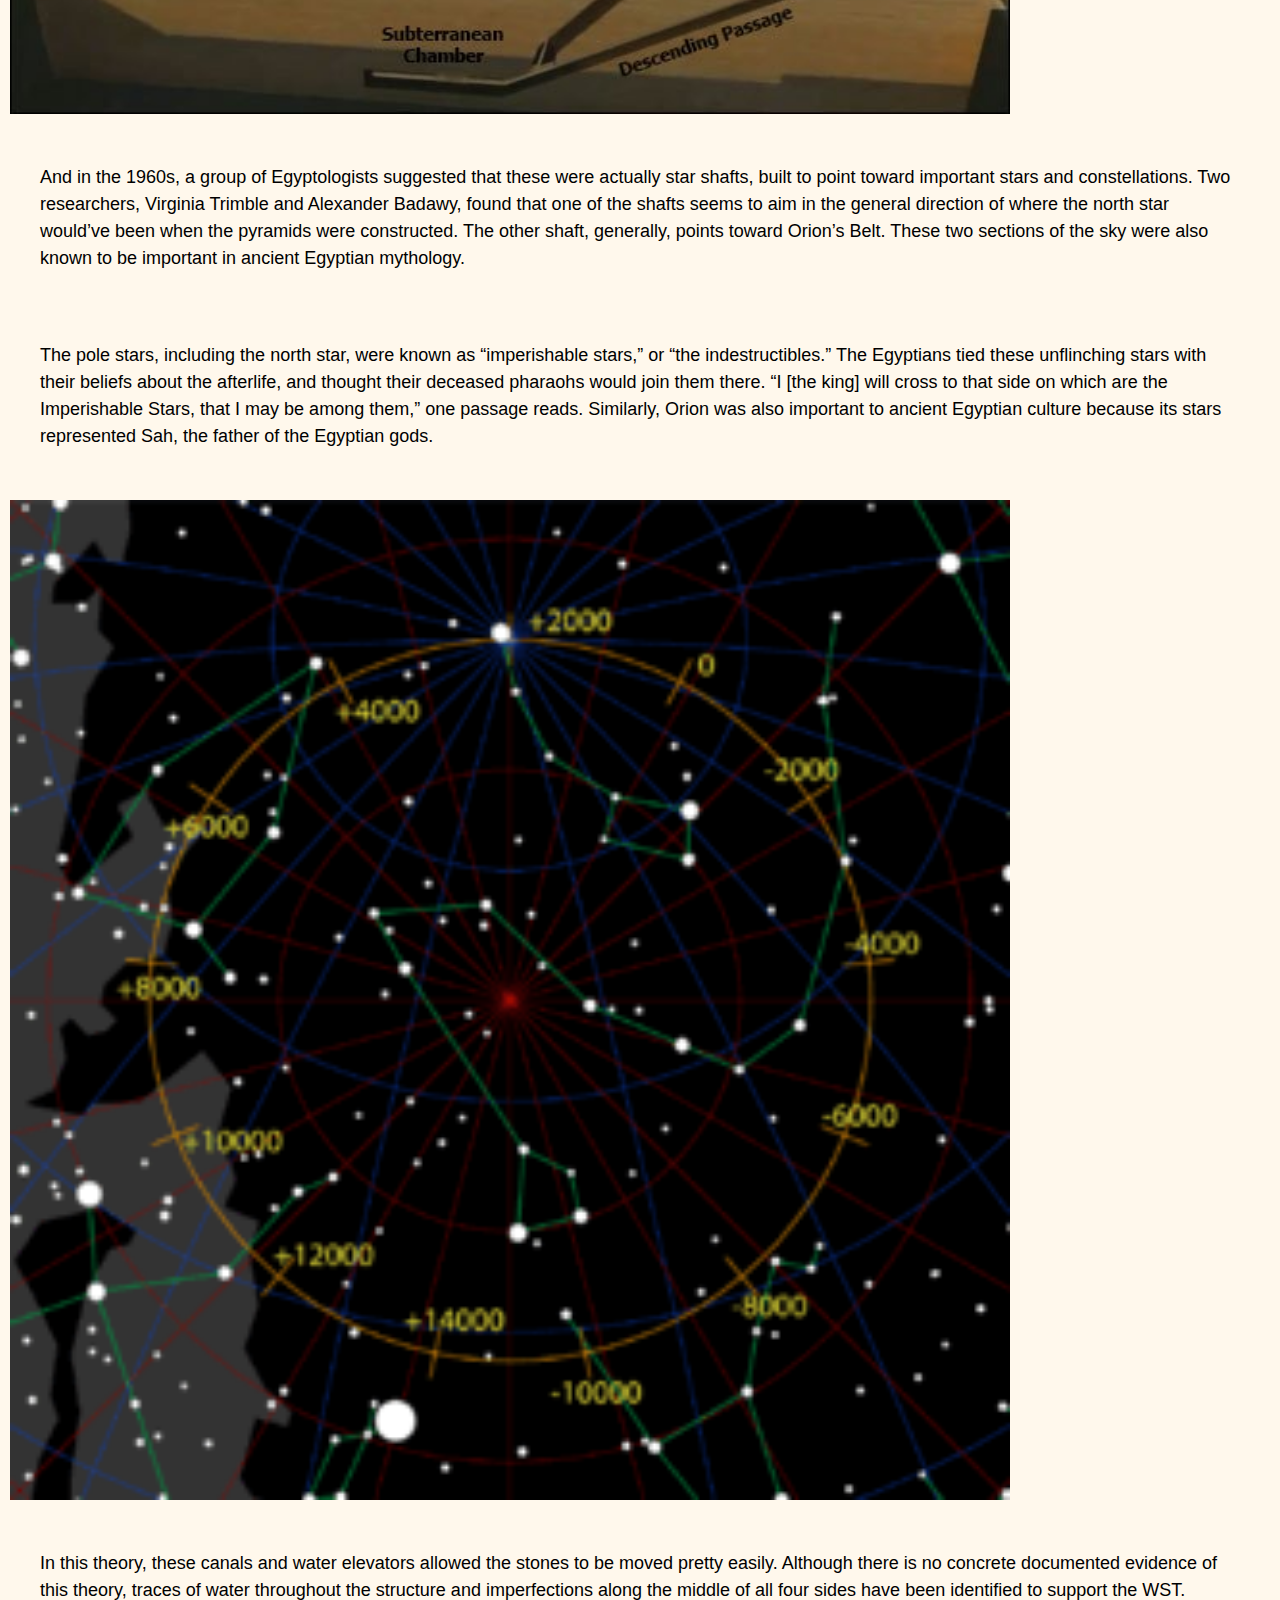
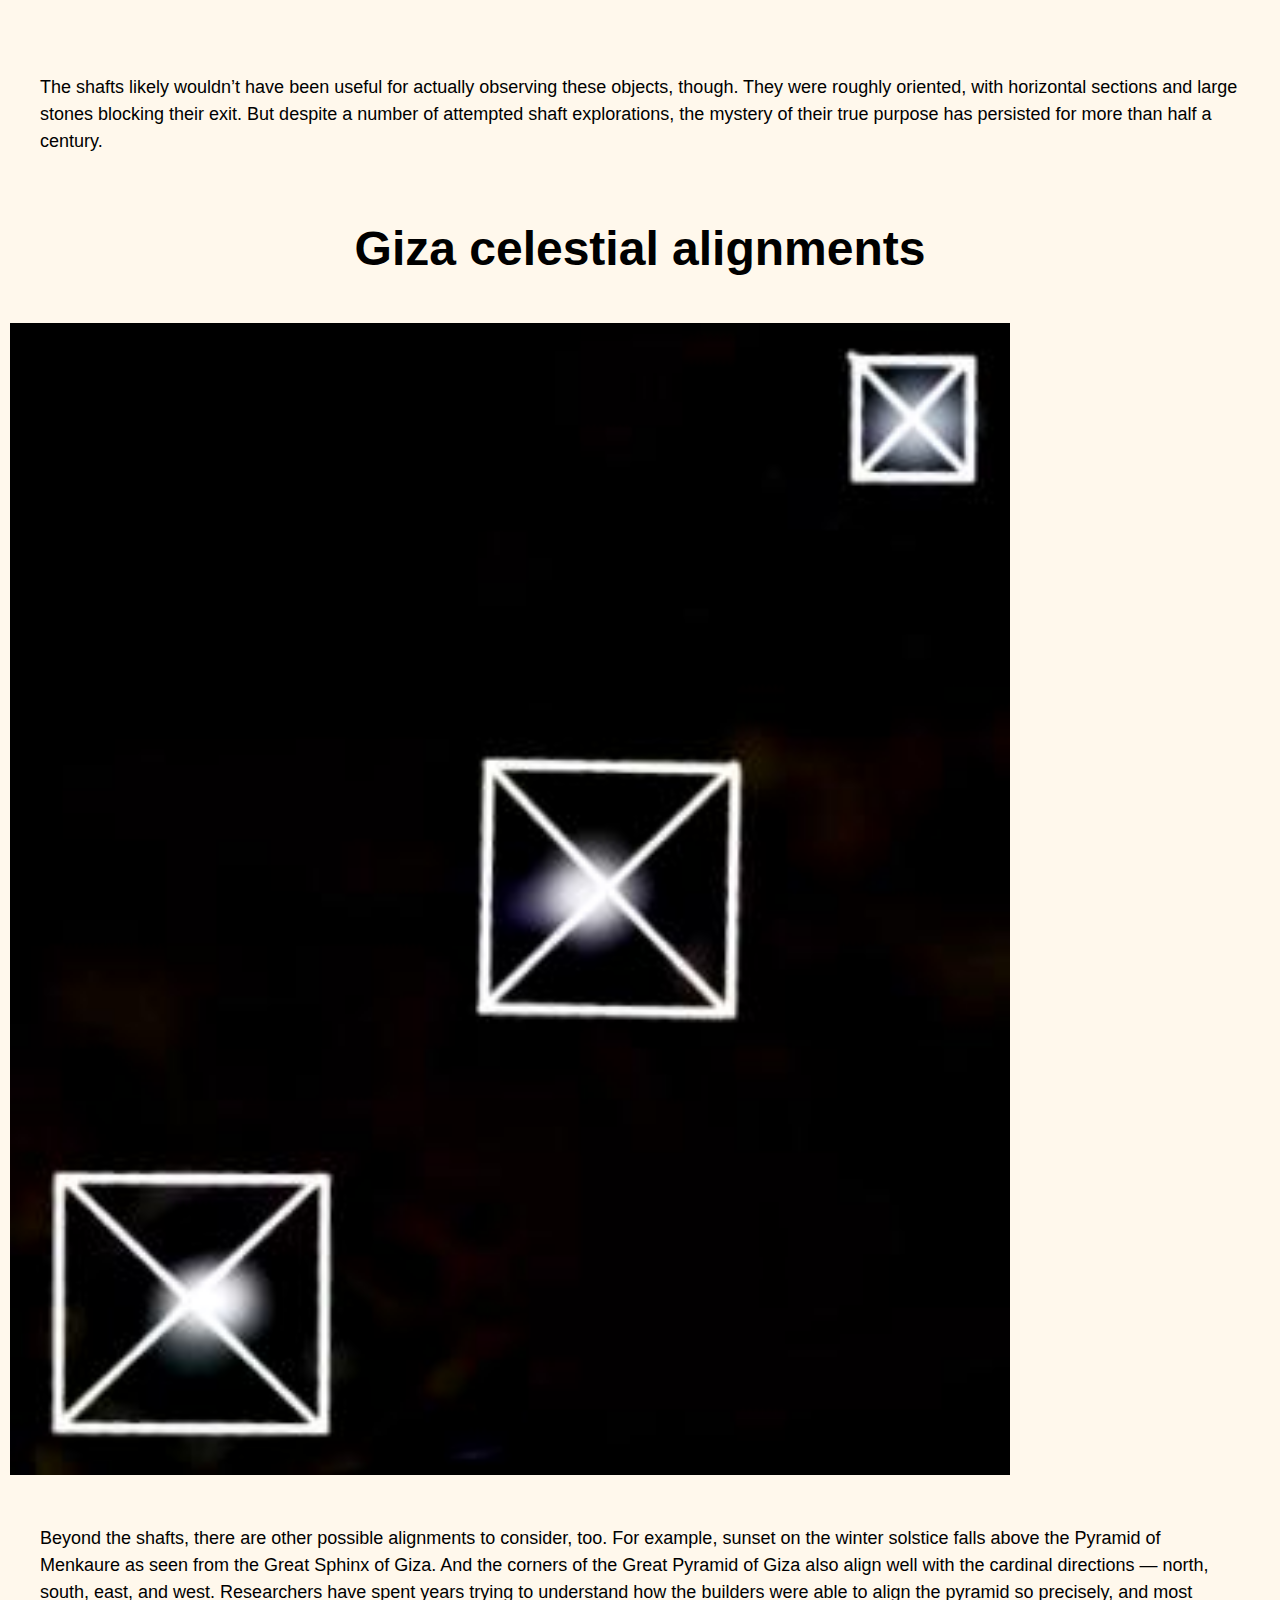
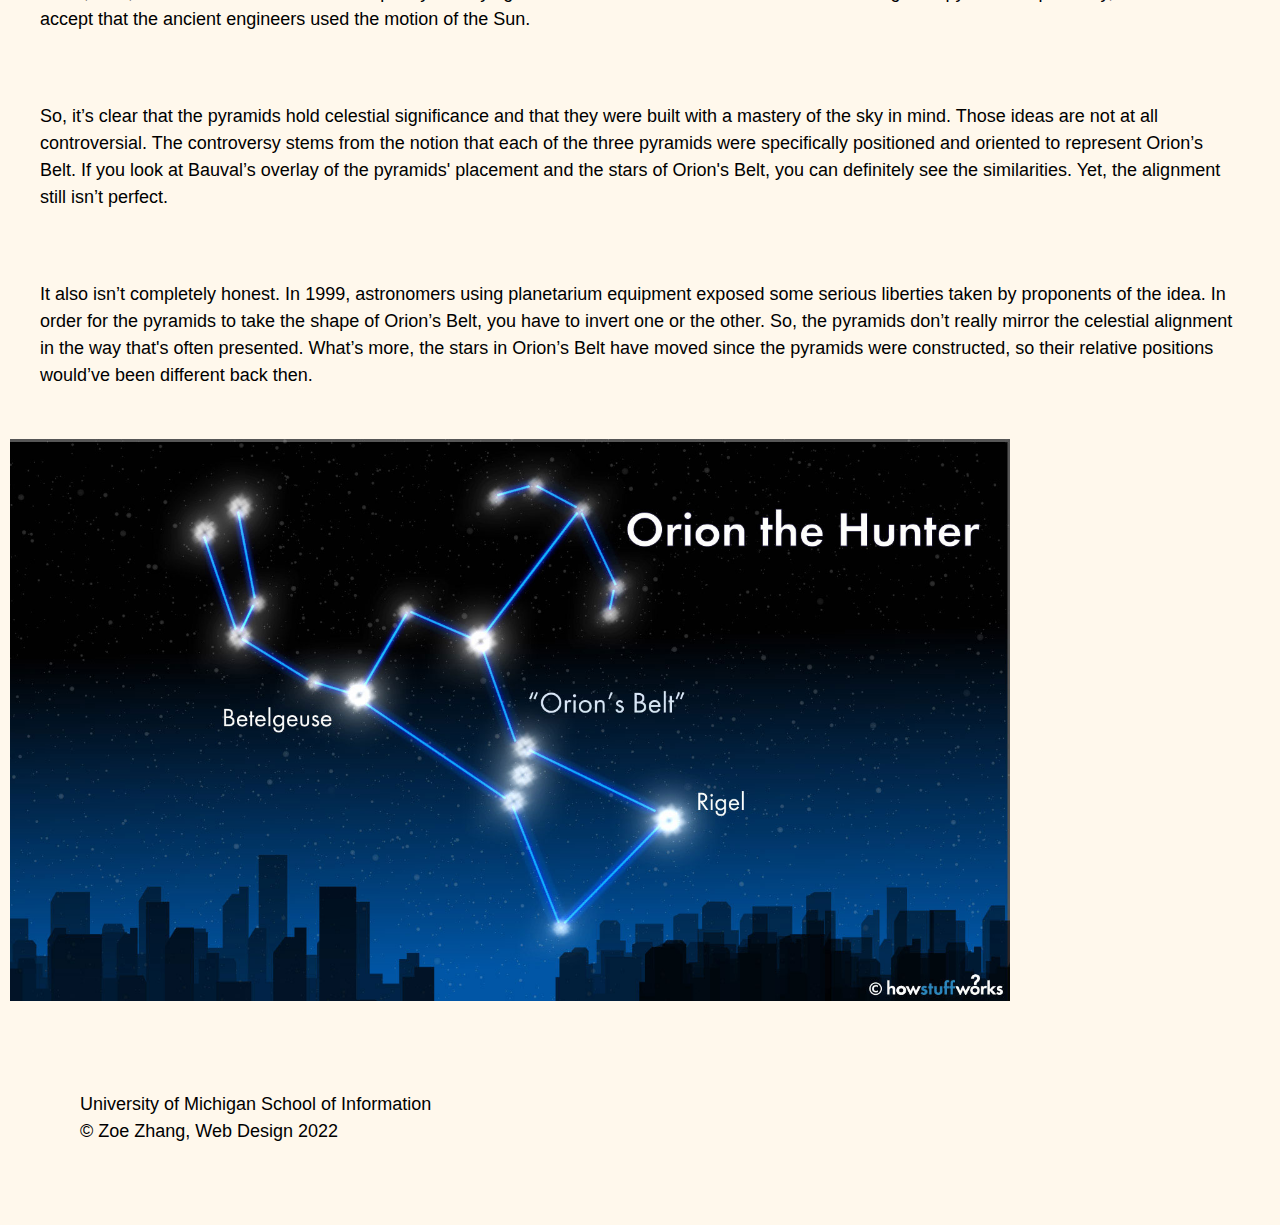
==== commit 84ea1eff: "Update astronomy.html" ====
--- a/astronomy.html
+++ b/astronomy.html
@@ -6,6 +6,7 @@
   <link rel="icon" href="images/istockphoto-118192475-170667a.jpeg">
   <link rel="stylesheet" href="css/html5reset.css">
 	<link rel="stylesheet" href="css/style.css">
+	<link rel="stylesheet" href="css/all.css">	
  <title>Pyramid-building Theories</title>	
 </head>	
 <body>	
@@ -15,34 +16,39 @@
 				<li><a href = "index.html">Egyptology Home</a></li>
 				<li><a href = "mummies.html">The Mummification Process</a></li>
 				<li><a href = "science.html">Pyramid-building Theories</a></li>
-                		<li class="active"><a href = "astronomy.html" >The Astronomy of Pyramids</a></li>
-                		<li><a href = "journal.html">Egyptian Artifacts</a></li>
-				<li><a href = "contact.html">Contact</a></li>
+                <li class="active"><a href = "astronomy.html" >The Astronomy of Pyramids</a></li>
+                <li><a href = "journal.html">Egyptian Artifacts</a></li>
 			</ul>
 		</nav> 
     </header>
     <main>
         <div class="stars intro">
-            <img src="/Users/zoezhang/Documents/Egyptology/images/Egypt-REVELATION-How-Great-Pyramid-has-the-most-AMAZING-characteristic-for-THIS-reason-1083955.jpeg" width = "1480" alt="pyramids aligned with stars" />
-            <h1>Are Egyptian pyramids aligned with the stars?</h1>
+            <img src="images/Egypt-REVELATION-How-Great-Pyramid-has-the-most-AMAZING-characteristic-for-THIS-reason-1083955.jpeg" width = "1480" alt="pyramids aligned with stars" />
+            <img src="images/Egyptian-sky-goddess.jpeg" width = "1480" alt="Egyptian sky goddess" />
+		<h1>Are Egyptian pyramids aligned with the stars?</h1>
             <p>The ancient Egyptians watched Earth’s night sky closely and named constellations after their gods. But did the builders of the pyramids really make these monuments with the stars in mind?</p>
+		<img src="images/e544e0fbd45df67eb764ce4273af52b8.jpeg" width = "1480" alt="Giza aligned with three stars" />
         </div>	
         <div class="star shafts">
             <h1>Pyramid ‘star shafts’</h1>
-            <img src="/Users/zoezhang/Documents/Egyptology/images/The_Secret_Teaching_of_All_Ages__Chapter_6__Pyramid.jpeg" width = "1000" alt="pyramid shaft" />
+		<img src="images/1_sYwYjFsWdqsUsSKvI8g_ig.jpeg" width = "1480" alt="Giza at night" />
+            <img src="images/The_Secret_Teaching_of_All_Ages__Chapter_6__Pyramid.jpeg" width = "1000" alt="pyramid shaft" />
             <p>The Orion Correlation Theory grew from researchers’ interpretations of two mysterious, narrow shafts discovered in the Great Pyramid of Giza. These shafts extend from the so-called “King’s Chamber” into the pyramid’s walls. Some experts have suggested they are air shafts. But it’s unclear why the dead would need access to oxygen. Other researchers, however, think these tunnels served as pathways to heaven. </p>
+		<img src="images/pyramid-star-shaft.jpeg" width = "1000" alt="Anatomy of a pyramid" />
             <p>And in the 1960s, a group of Egyptologists suggested that these were actually star shafts, built to point toward important stars and constellations. Two researchers, Virginia Trimble and Alexander Badawy, found that one of the shafts seems to aim in the general direction of where the north star would’ve been when the pyramids were constructed. The other shaft, generally, points toward Orion’s Belt. These two sections of the sky were also known to be important in ancient Egyptian mythology.</p>
             <p>The pole stars, including the north star, were known as “imperishable stars,” or “the indestructibles.” The Egyptians tied these unflinching stars with their beliefs about the afterlife, and thought their deceased pharaohs would join them there. “I [the king] will cross to that side on which are the Imperishable Stars, that I may be among them,” one passage reads. Similarly, Orion was also important to ancient Egyptian culture because its stars represented Sah, the father of the Egyptian gods.</p>
-            <p>In this theory, these canals and water elevators allowed the stones to be moved pretty easily. Although there is no concrete documented evidence of this theory, traces of water throughout the structure and imperfections along the middle of all four sides have been identified to support the WST.</p>
+            <img src="images/260px-Precession_N.gif" width = "1000" alt="Pole star constellation" />
+		<p>In this theory, these canals and water elevators allowed the stones to be moved pretty easily. Although there is no concrete documented evidence of this theory, traces of water throughout the structure and imperfections along the middle of all four sides have been identified to support the WST.</p>
             <p>The shafts likely wouldn’t have been useful for actually observing these objects, though. They were roughly oriented, with horizontal sections and large stones blocking their exit. But despite a number of attempted shaft explorations, the mystery of their true purpose has persisted for more than half a century.</p>
         </div> 
         <div class="giza">
             <h1>Giza celestial alignments</h1>
-            <img src="/Users/zoezhang/Documents/Egyptology/images/Orion__pyramids.jpeg" width = "1000" alt="pyramid shaft" />
+            <img src="images/Orion__pyramids.jpeg" width = "1000" alt="pyramid shaft" />
             <p>Beyond the shafts, there are other possible alignments to consider, too. For example, sunset on the winter solstice falls above the Pyramid of Menkaure as seen from the Great Sphinx of Giza. And the corners of the Great Pyramid of Giza also align well with the cardinal directions — north, south, east, and west. Researchers have spent years trying to understand how the builders were able to align the pyramid so precisely, and most accept that the ancient engineers used the motion of the Sun.</p>
             <p>So, it’s clear that the pyramids hold celestial significance and that they were built with a mastery of the sky in mind. Those ideas are not at all controversial. The controversy stems from the notion that each of the three pyramids were specifically positioned and oriented to represent Orion’s Belt. If you look at Bauval’s overlay of the pyramids' placement and the stars of Orion's Belt, you can definitely see the similarities. Yet, the alignment still isn’t perfect.</p>
             <p>It also isn’t completely honest. In 1999, astronomers using planetarium equipment exposed some serious liberties taken by proponents of the idea. In order for the pyramids to take the shape of Orion’s Belt, you have to invert one or the other. So, the pyramids don’t really mirror the celestial alignment in the way that's often presented. What’s more, the stars in Orion’s Belt have moved since the pyramids were constructed, so their relative positions would’ve been different back then.</p>
-        </div>             
+        	<img src="images/orions-belt-3.jpeg" width = "1000" alt="Orion's belt" />
+	    </div>             
     </main>	
     <footer>	
         <p>University of Michigan School of Information <br/>	
--- a/css/style.css
+++ b/css/style.css
@@ -32,14 +32,13 @@
 }
 
 img{
-    display: block;
-	padding-left: 10px;
-	padding-right: 10px;
-    border: 3px solid black;
-	margin: 20px;
-	justify-self: center;
-	text-align: center;
-}
+        display: flex;
+        flex-flow: row nowrap;
+        padding: 10px;
+        align-items: center;
+        background-size: contain;
+        flex-basis: 500px;
+    }
 
 img:hover{
 	width: 1480px;
@@ -96,7 +95,7 @@
 
 .welcome{
 	background-attachment: scroll;
-  	background-image: url("/Users/zoezhang/Documents/Egyptology/images/Egyptian_tomb_wall-painting_-_Egyptian_Collections,_Vol._XI_(1826-1838),_f.118_-_BL_Add_MS_29822.jpg");
+  	background-image: url("/images/Egyptian_tomb_wall-painting_-_Egyptian_Collections,_Vol._XI_(1826-1838),_f.118_-_BL_Add_MS_29822.jpg");
   	min-height: 800px;
   	height: 100%;
   	background-attachment: fixed;
@@ -125,6 +124,8 @@
 		display: inline-block;
 		font-family: "Fira Sans", serif;
 		background-color: #ffffff;
+		padding: 20px;
+		margin: 10px;
 	  }
 	  
 	.dropdown span{
@@ -167,16 +168,26 @@
 		list-style-image: url(/images/anhk.jpeg);
 	}
 
-	img{
-		display: flex;
-		flex-flow: row nowrap;
-		padding: 10px;
-		align-items: center;
-		background-size: contain;
-		flex-basis: 500px;
+	h1 .welcome{
+		color: rgb(25, 39, 65);
+		width: 1vw;
 	}
 
-	.welcome{
-		color: rgb(25, 39, 65);
+	h1 .Egyptology{
+		width: 1vw;
+	}
+
+
+	.wallpainting{
+		display: grid;
+		grid-template-rows: 800px 800px 800px 800px 800px 800px 800px 800px;
+		grid-template-columns: 1vw;
+		row-gap: 50px;
+		margin: 50px;
+	}
+
+	img .wallpainting{
+		grid-column: 1 / span 1;
+		width: 350px;
 	}
   }
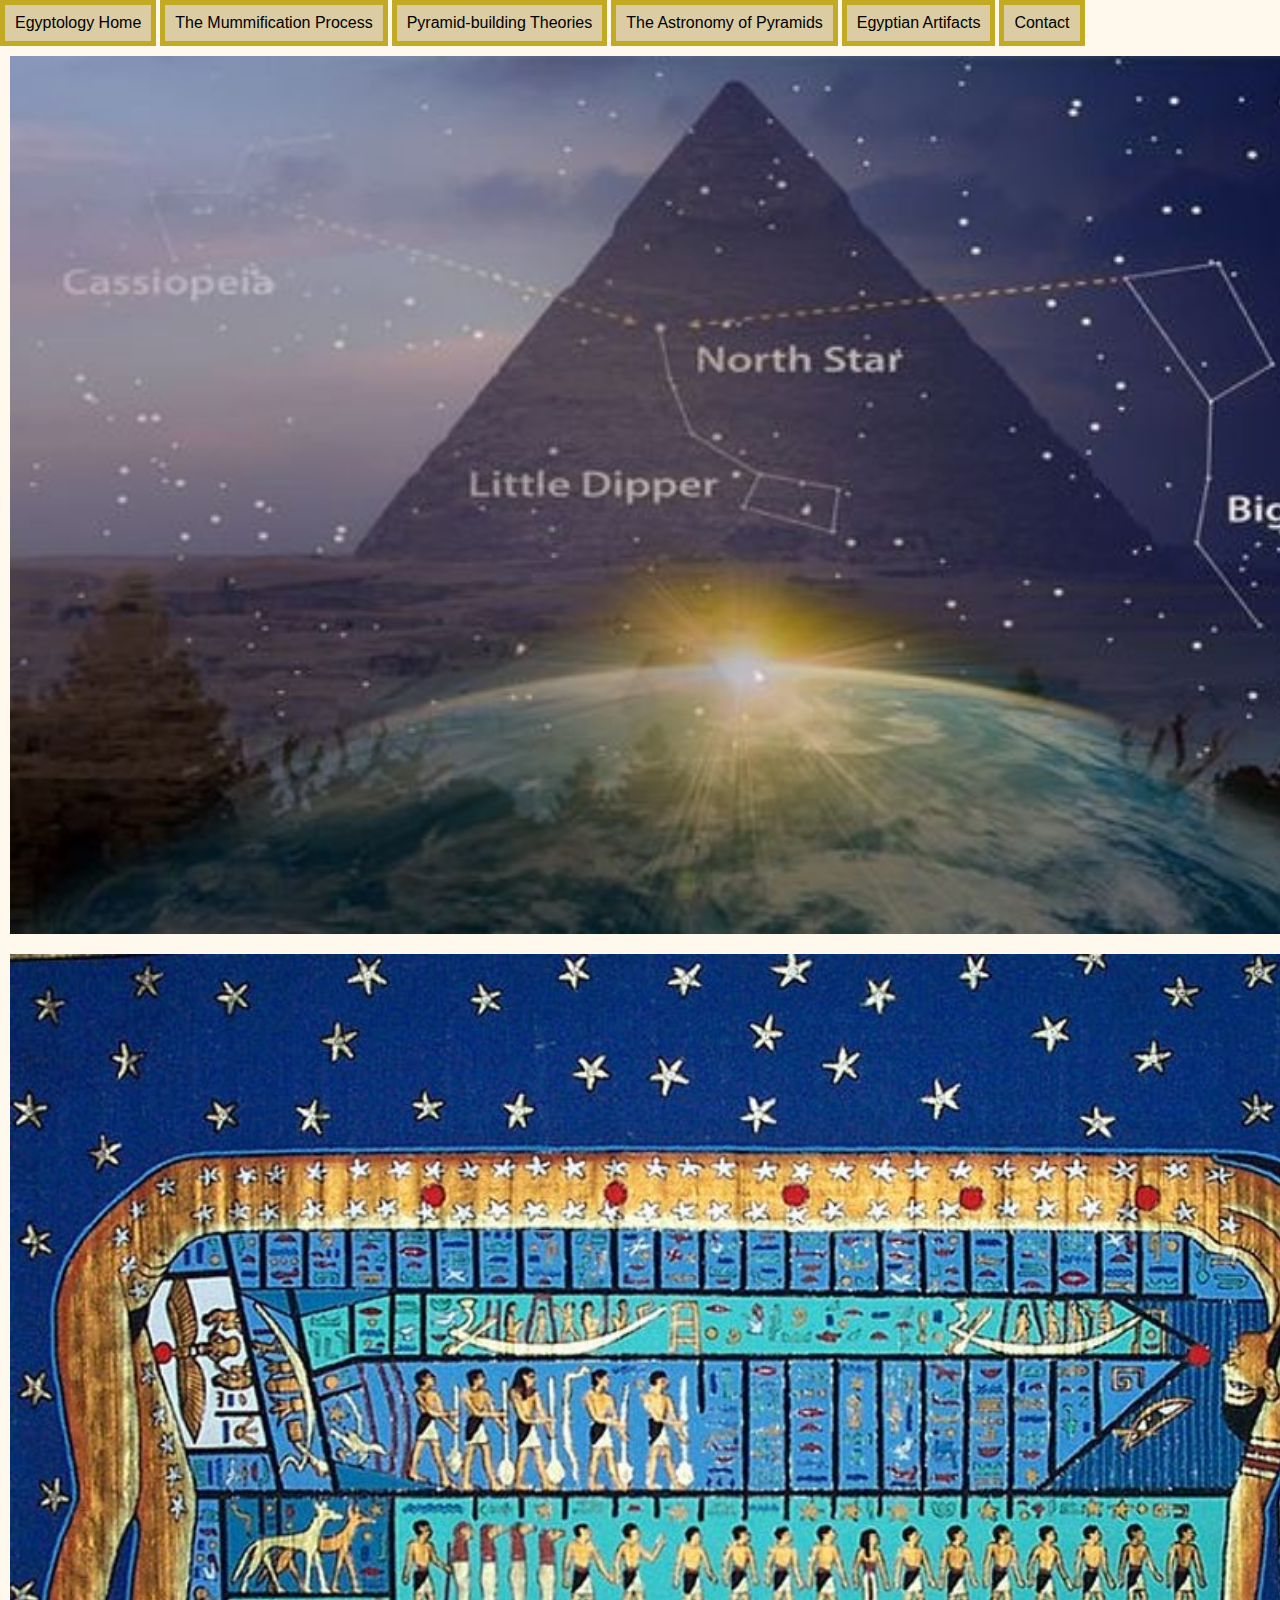
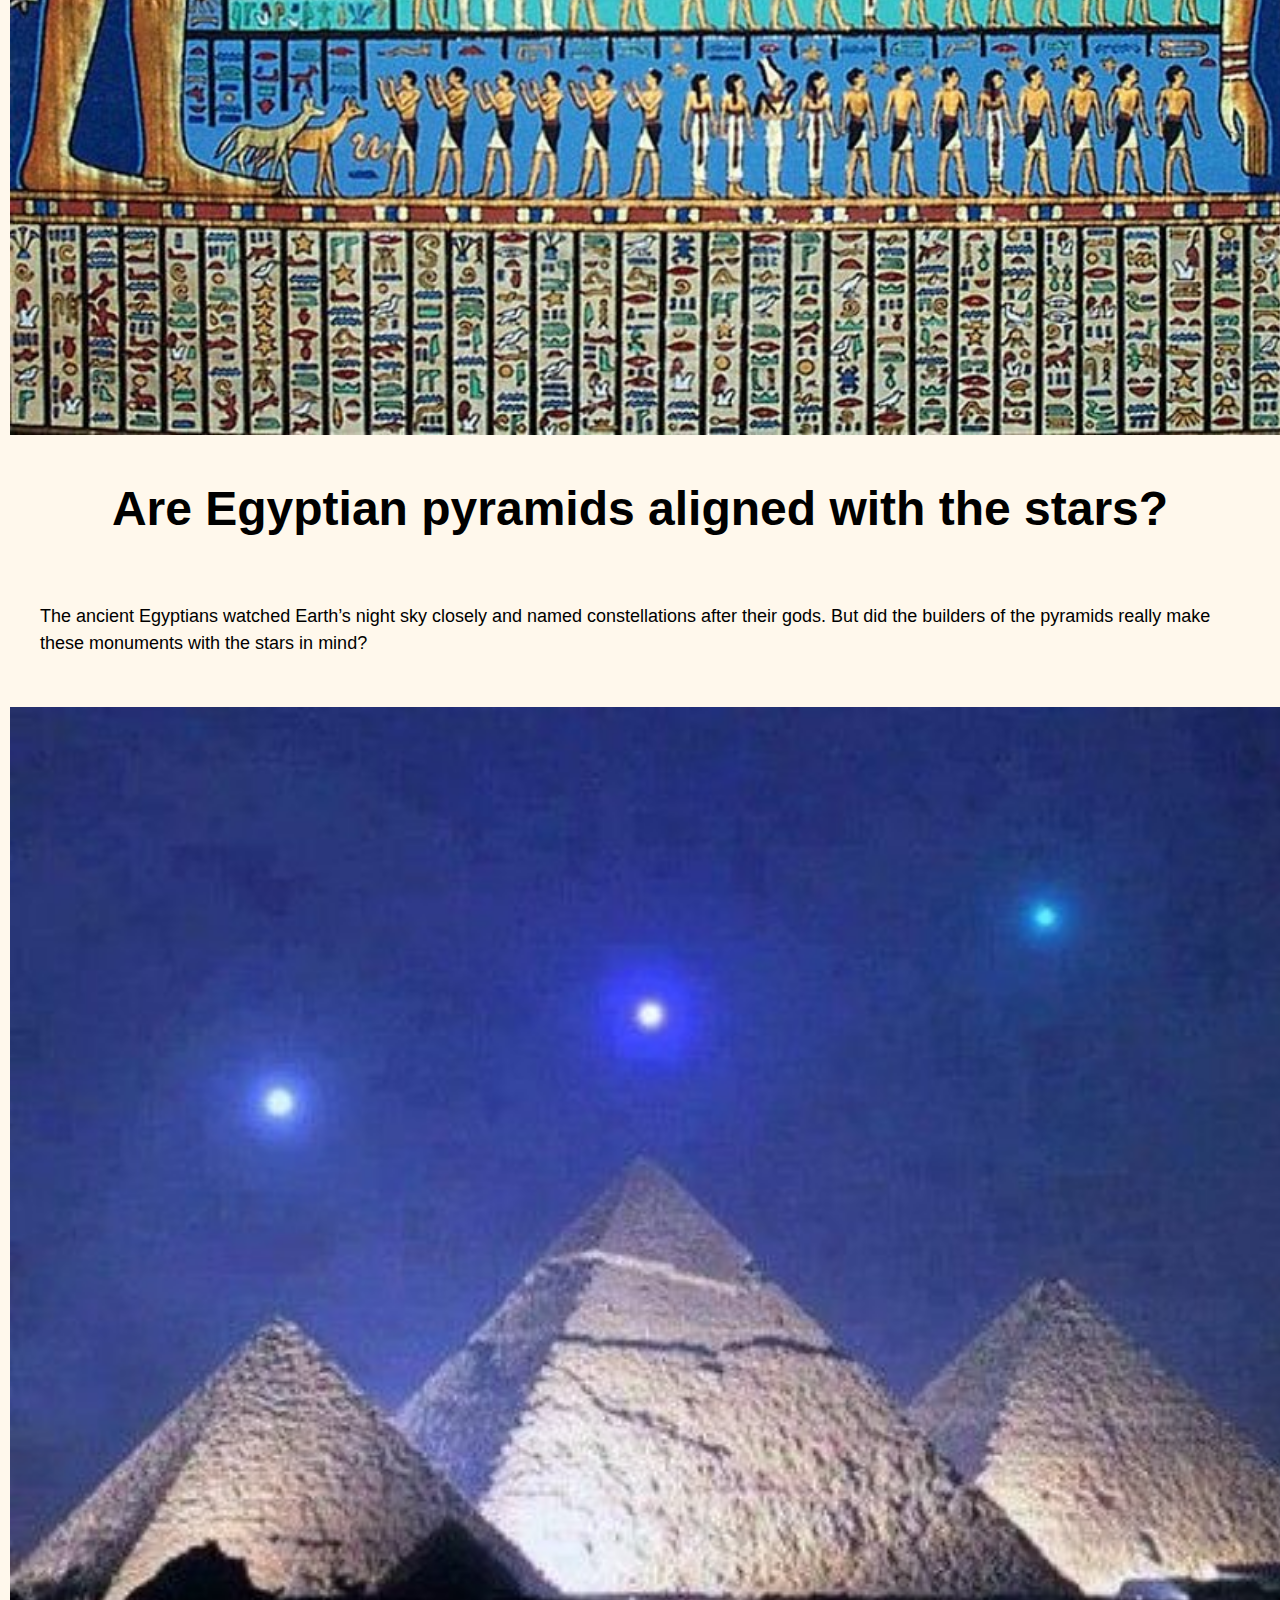
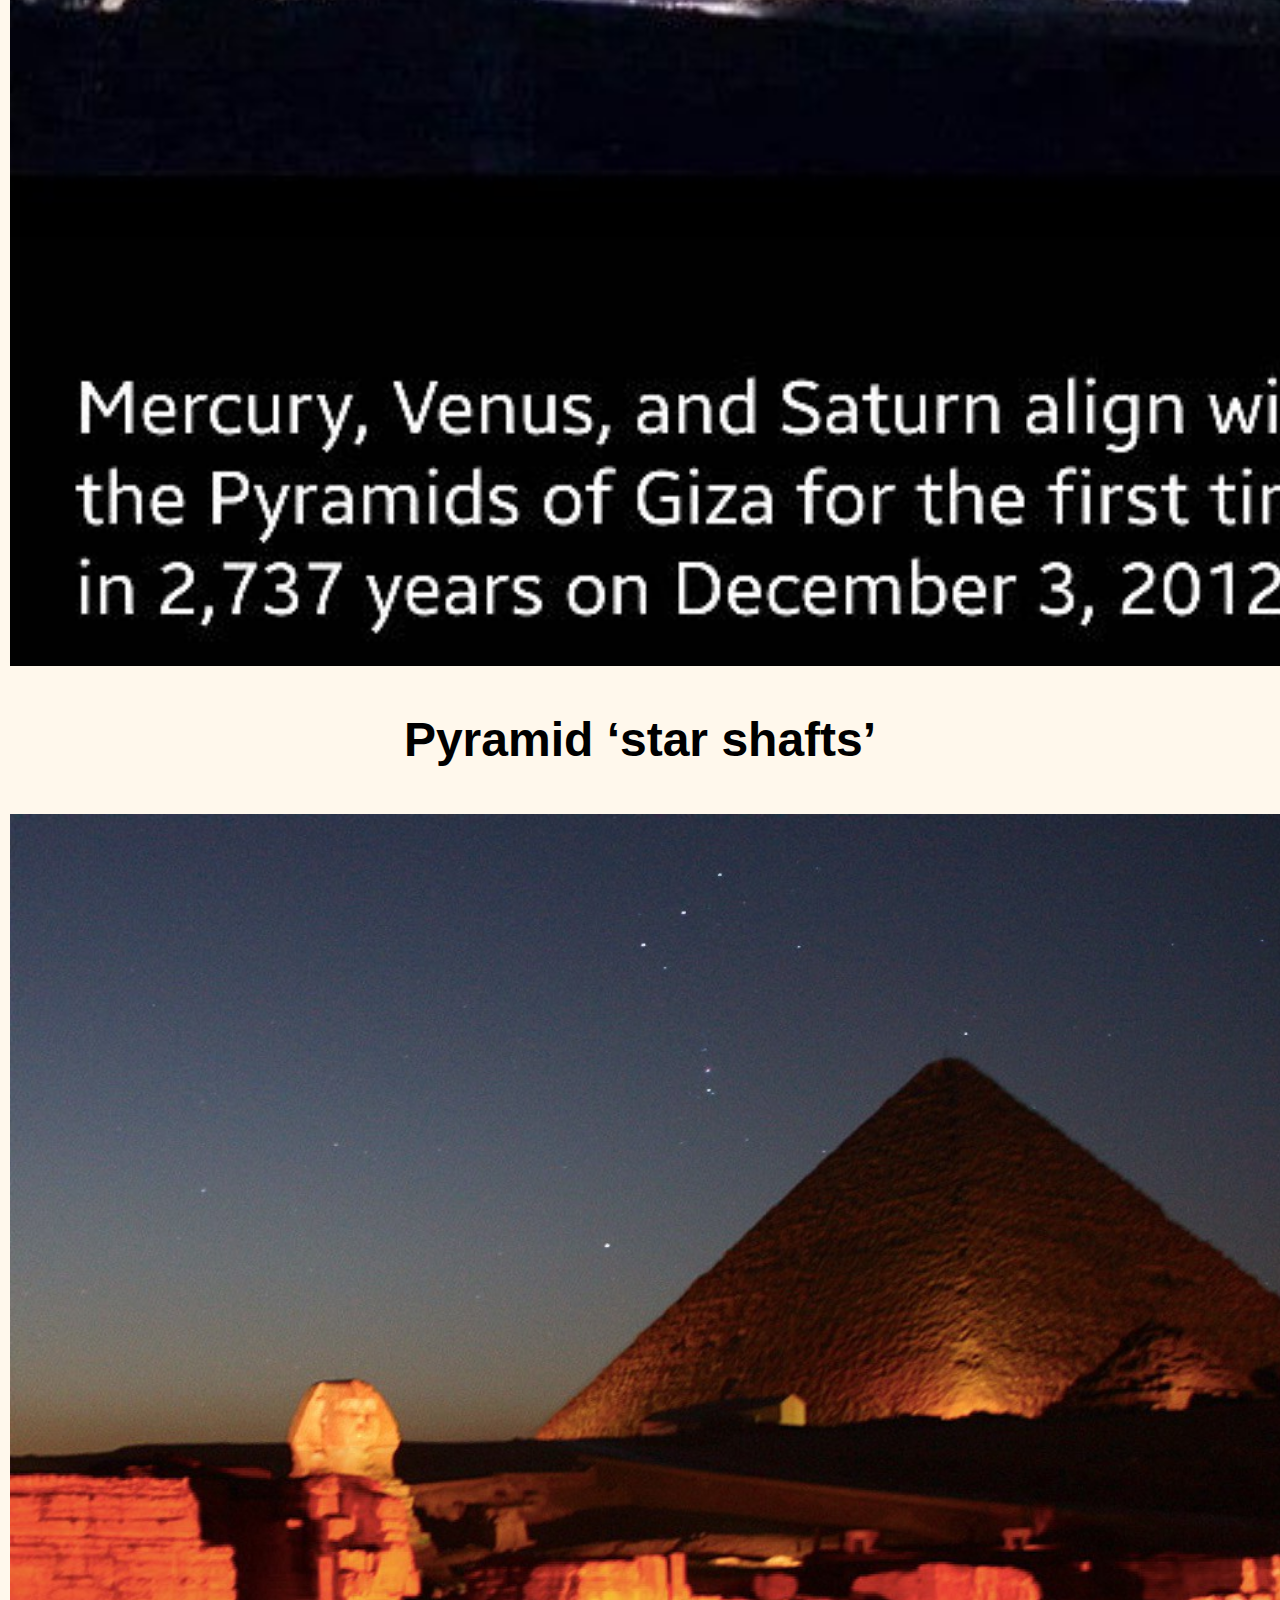
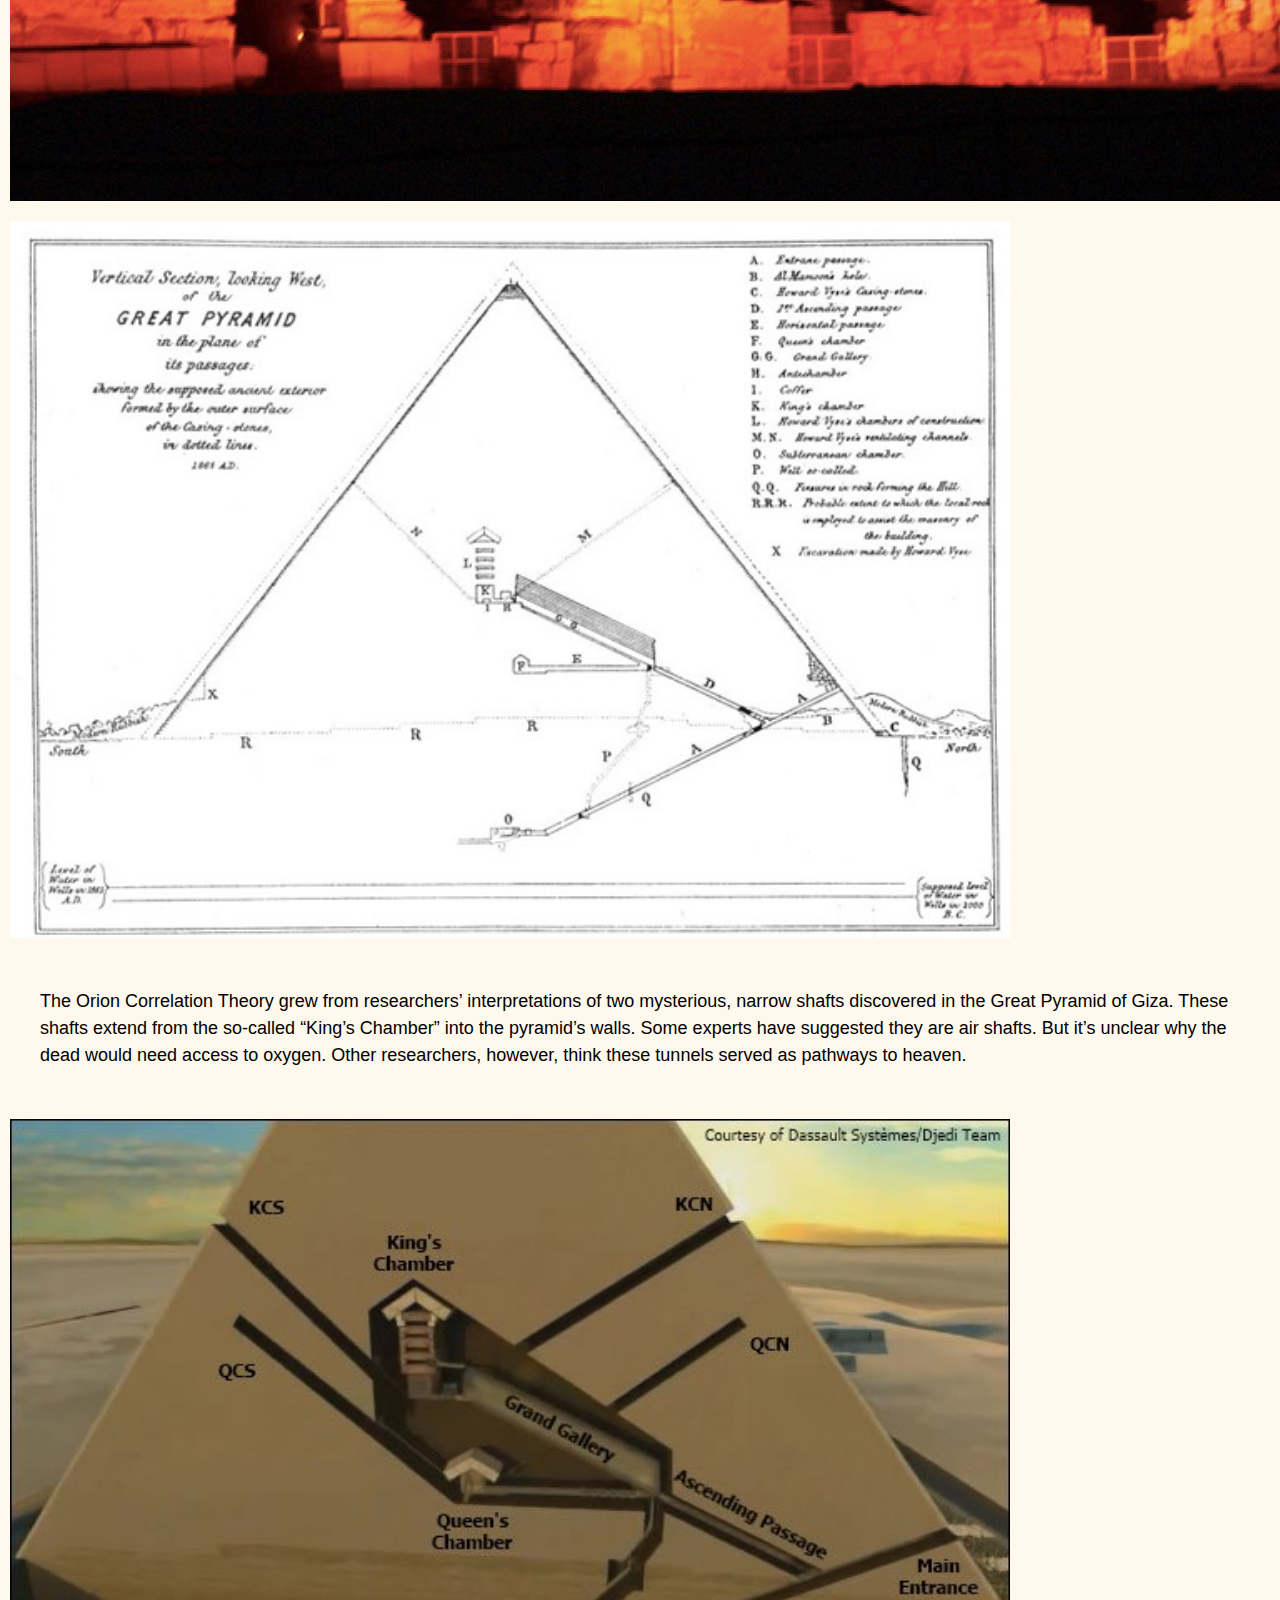
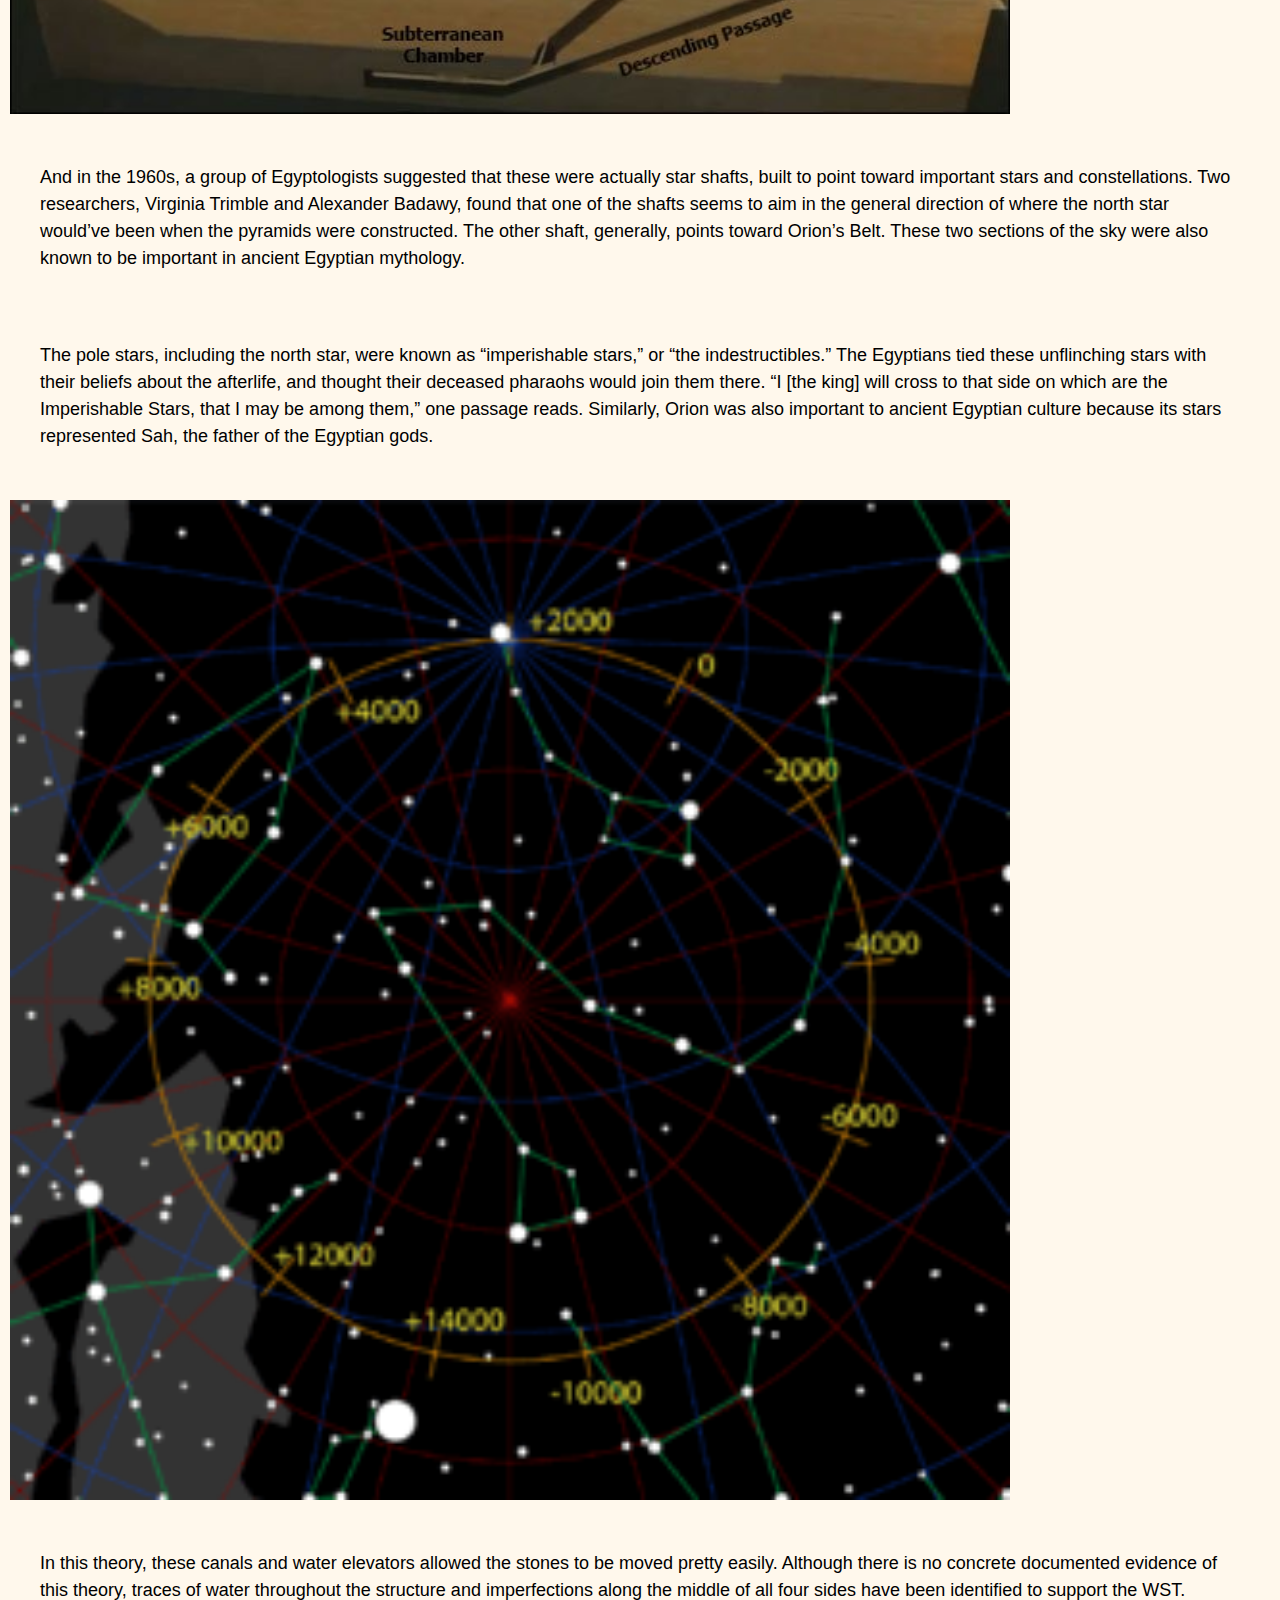
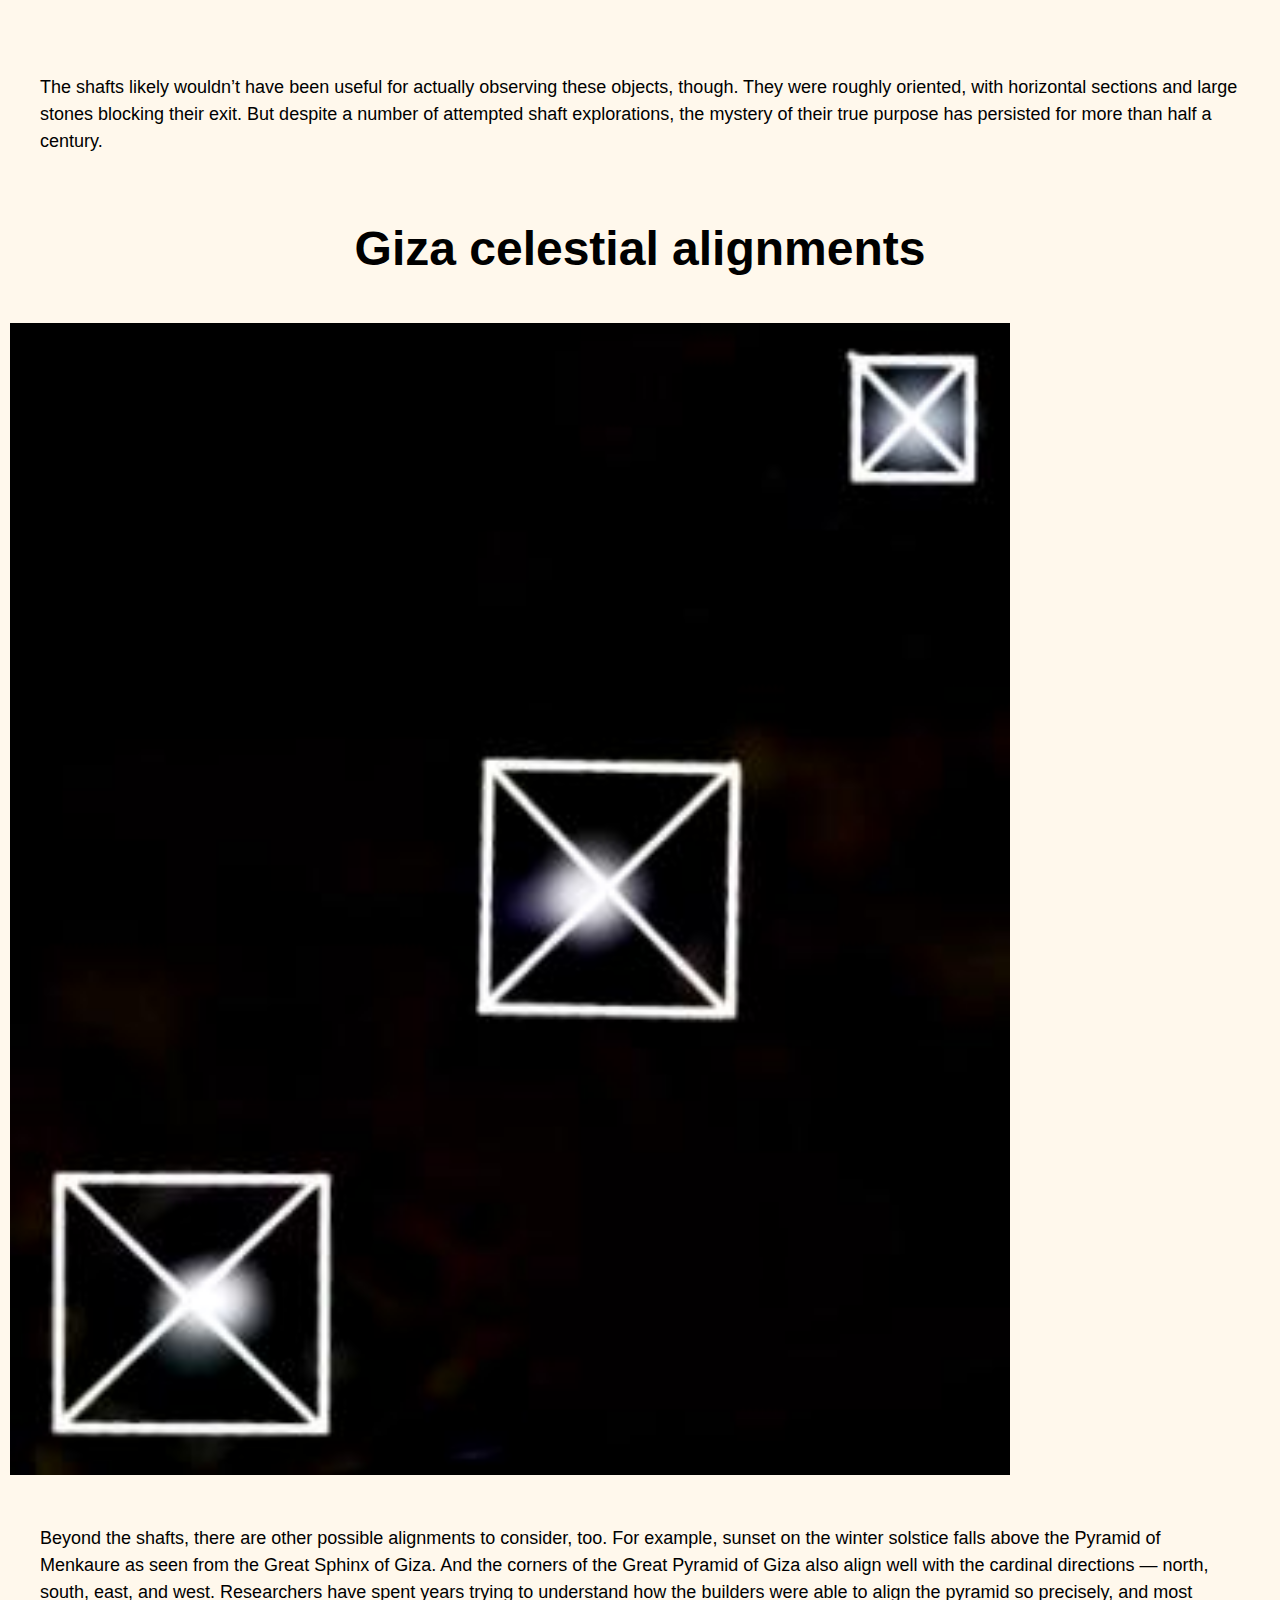
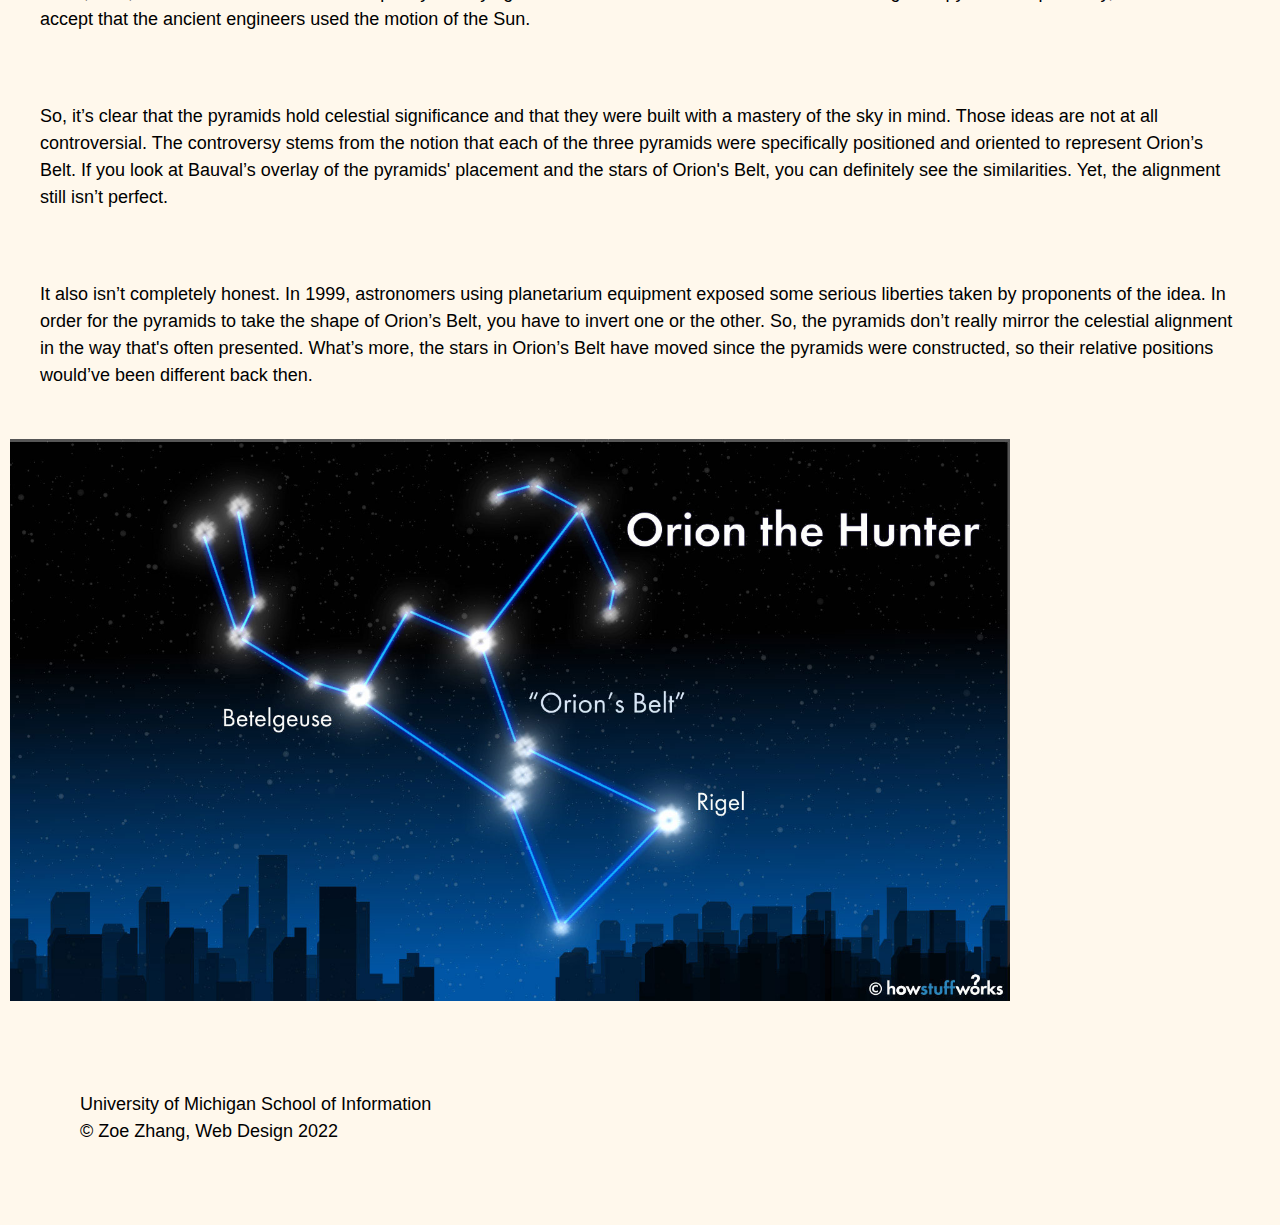
==== commit 6cdce38c: "Update astronomy.html" ====
--- a/astronomy.html
+++ b/astronomy.html
@@ -18,6 +18,7 @@
 				<li><a href = "science.html">Pyramid-building Theories</a></li>
                 <li class="active"><a href = "astronomy.html" >The Astronomy of Pyramids</a></li>
                 <li><a href = "journal.html">Egyptian Artifacts</a></li>
+				 <li><a href = "contact.html">Contact</a></li>
 			</ul>
 		</nav> 
     </header>
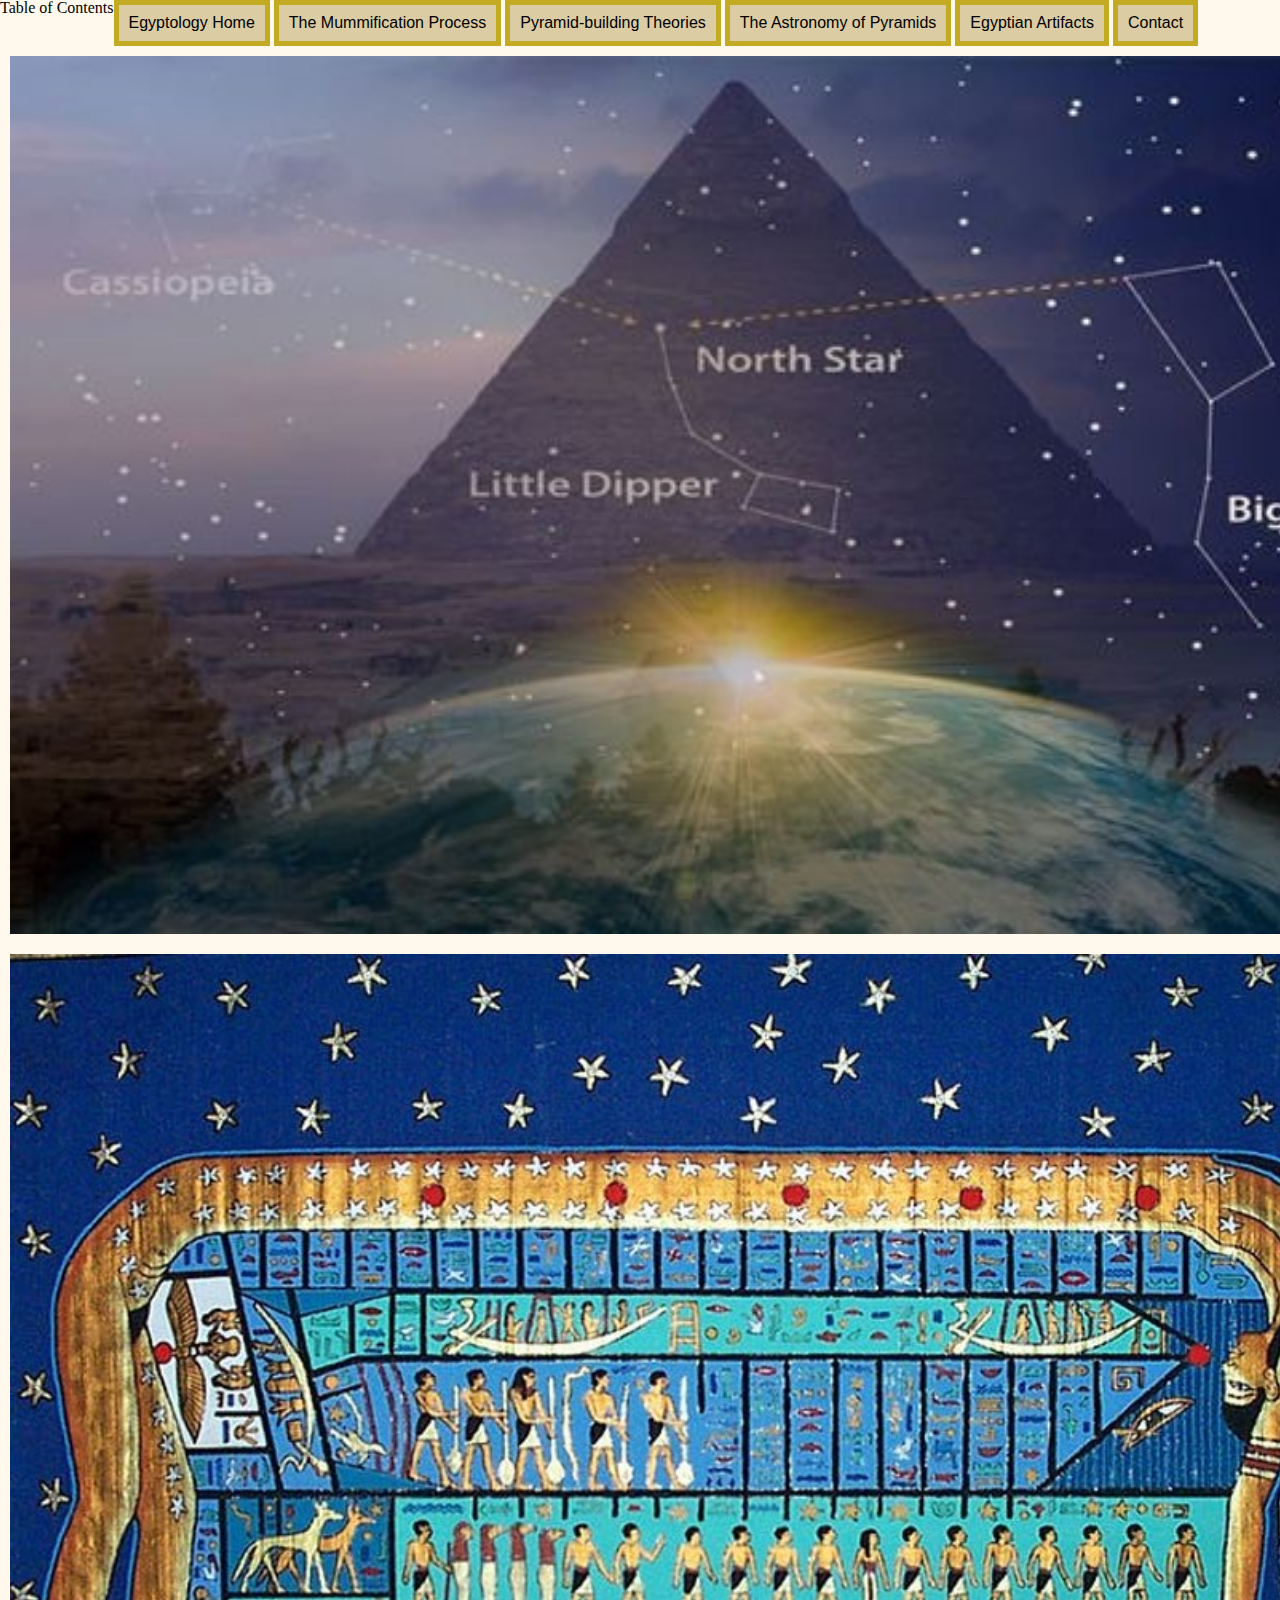
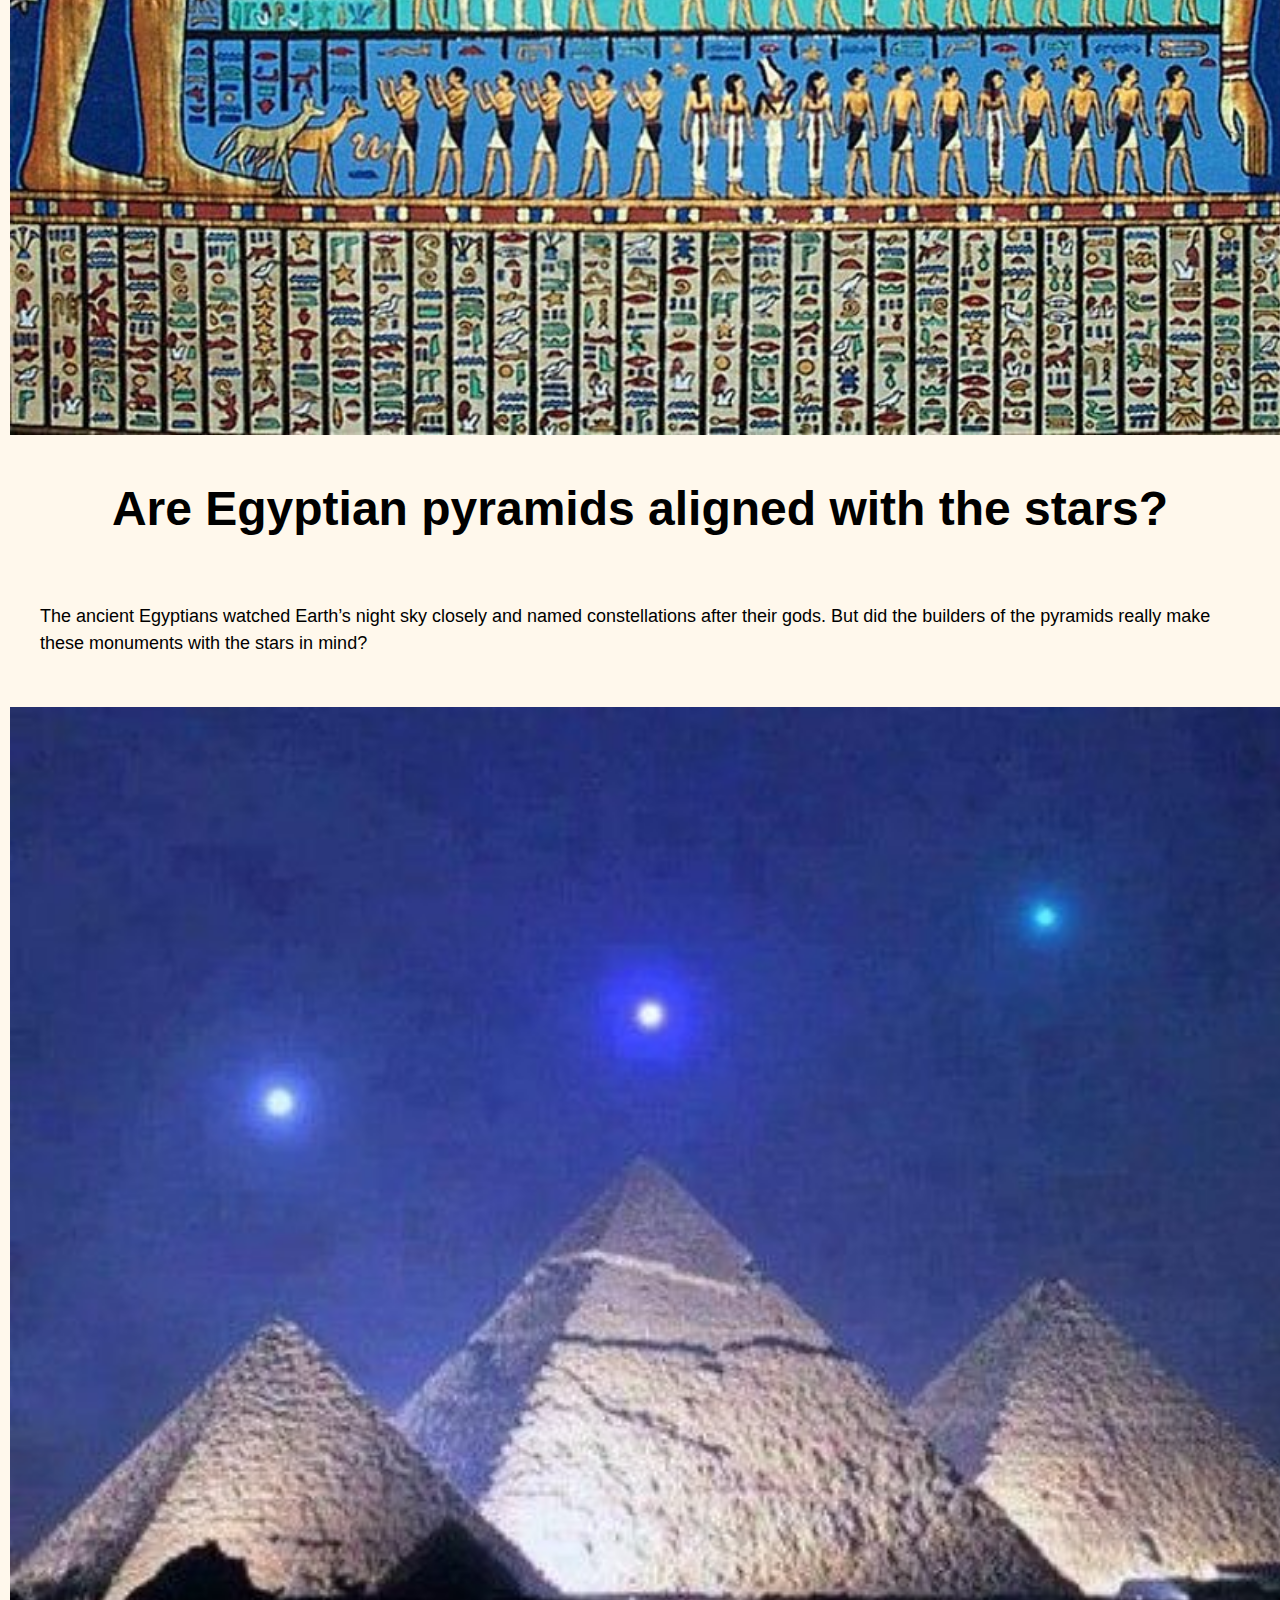
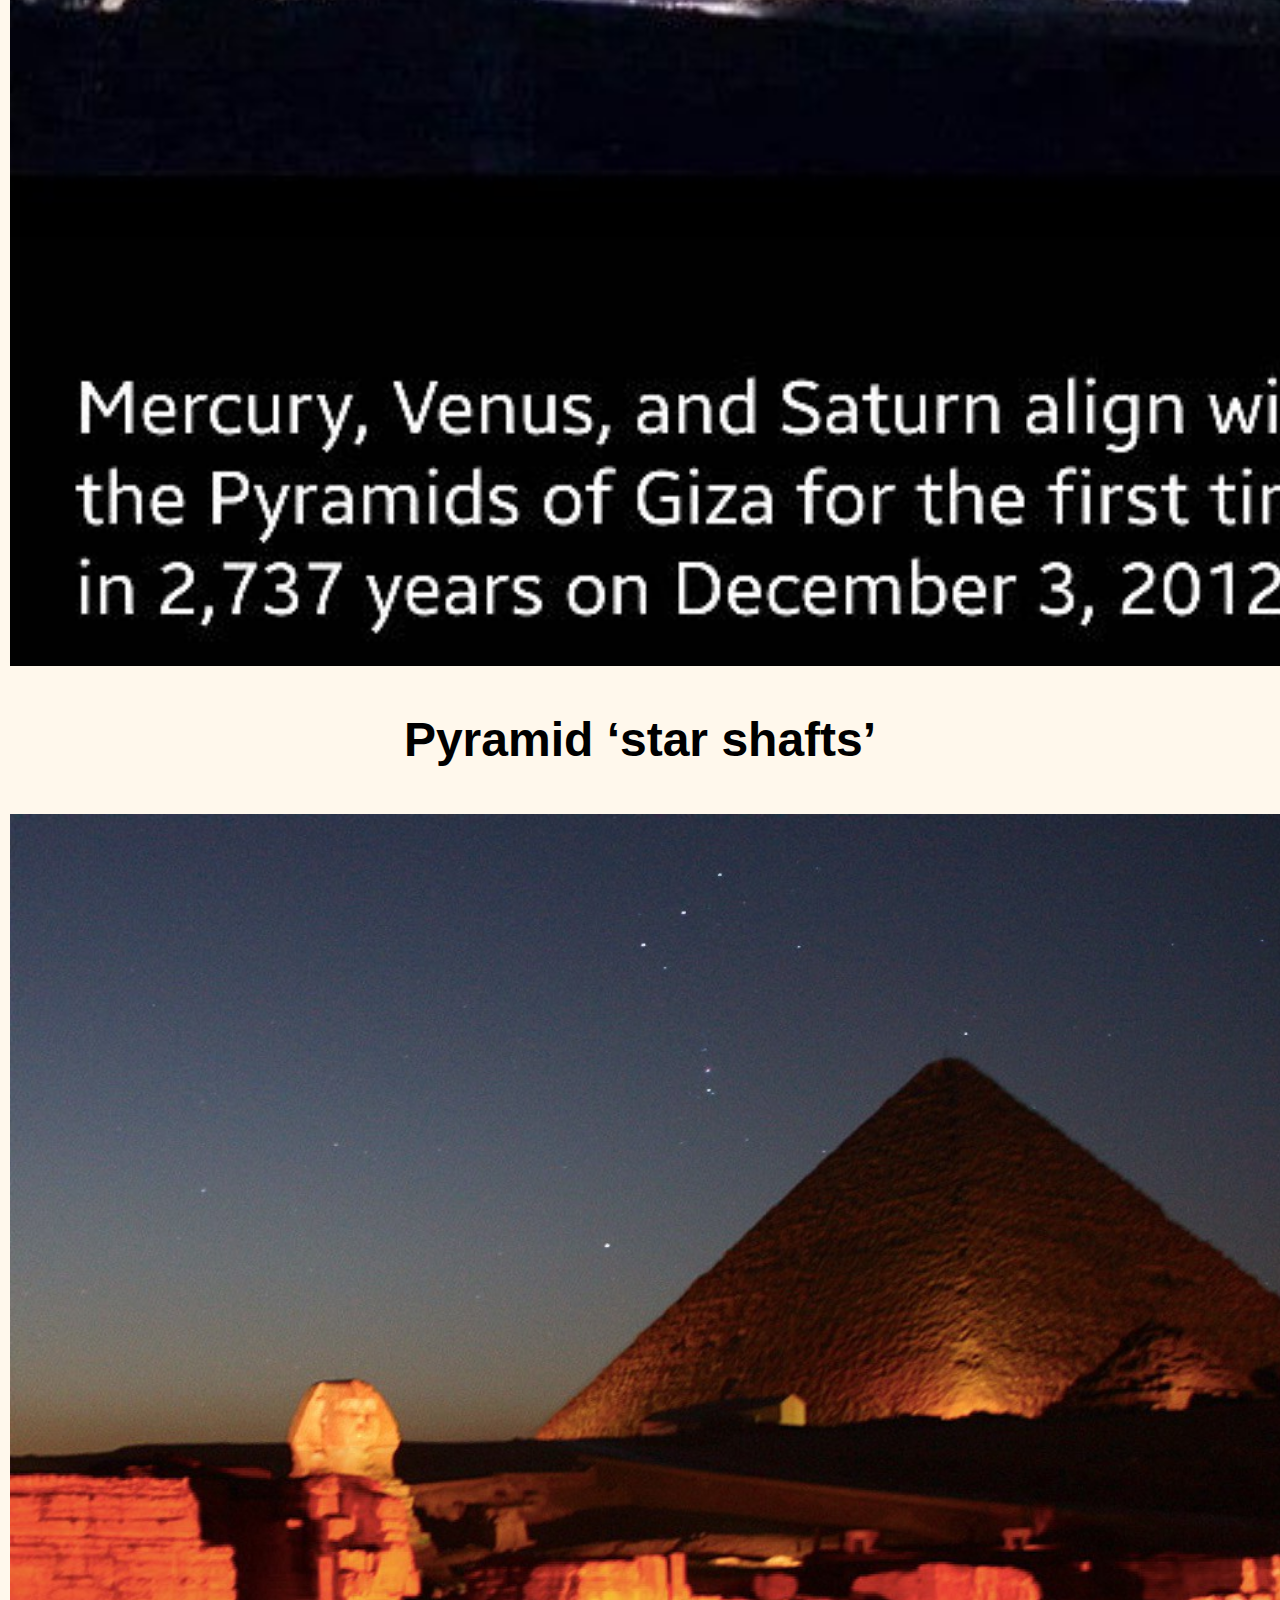
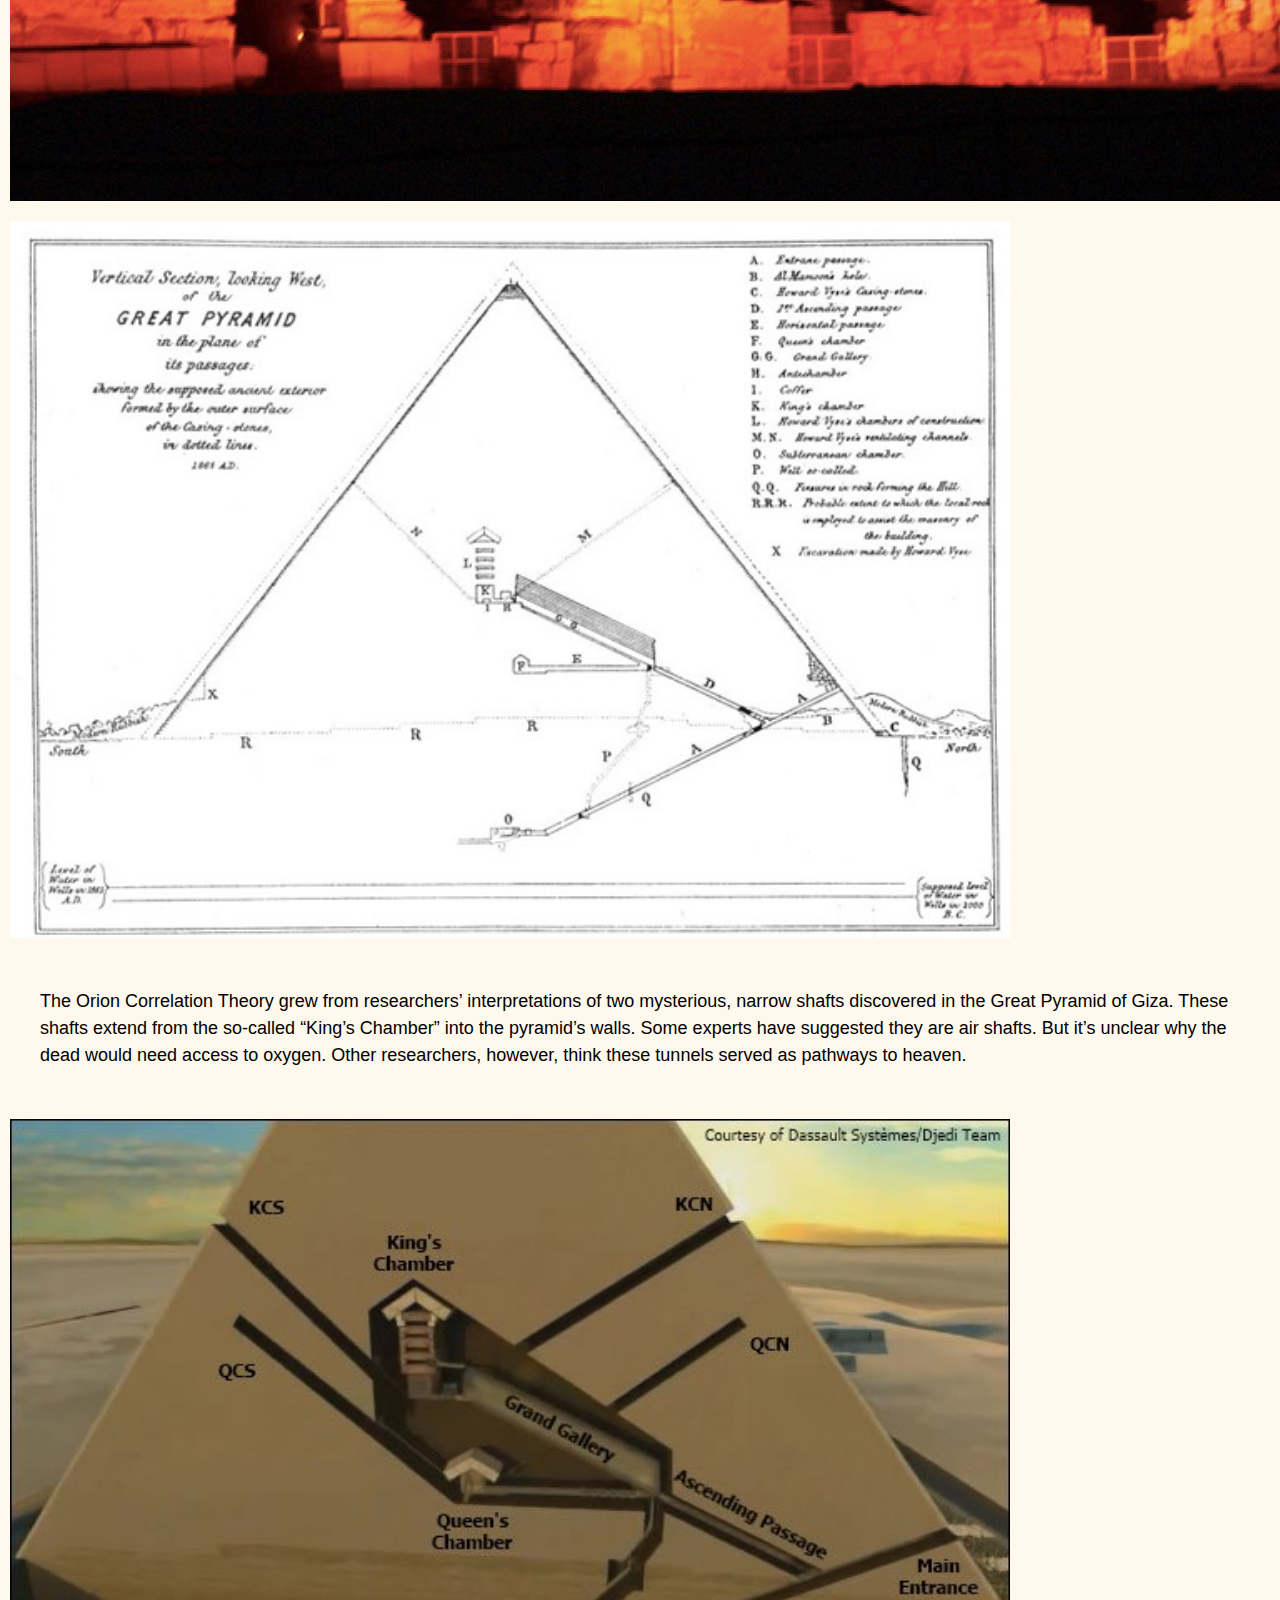
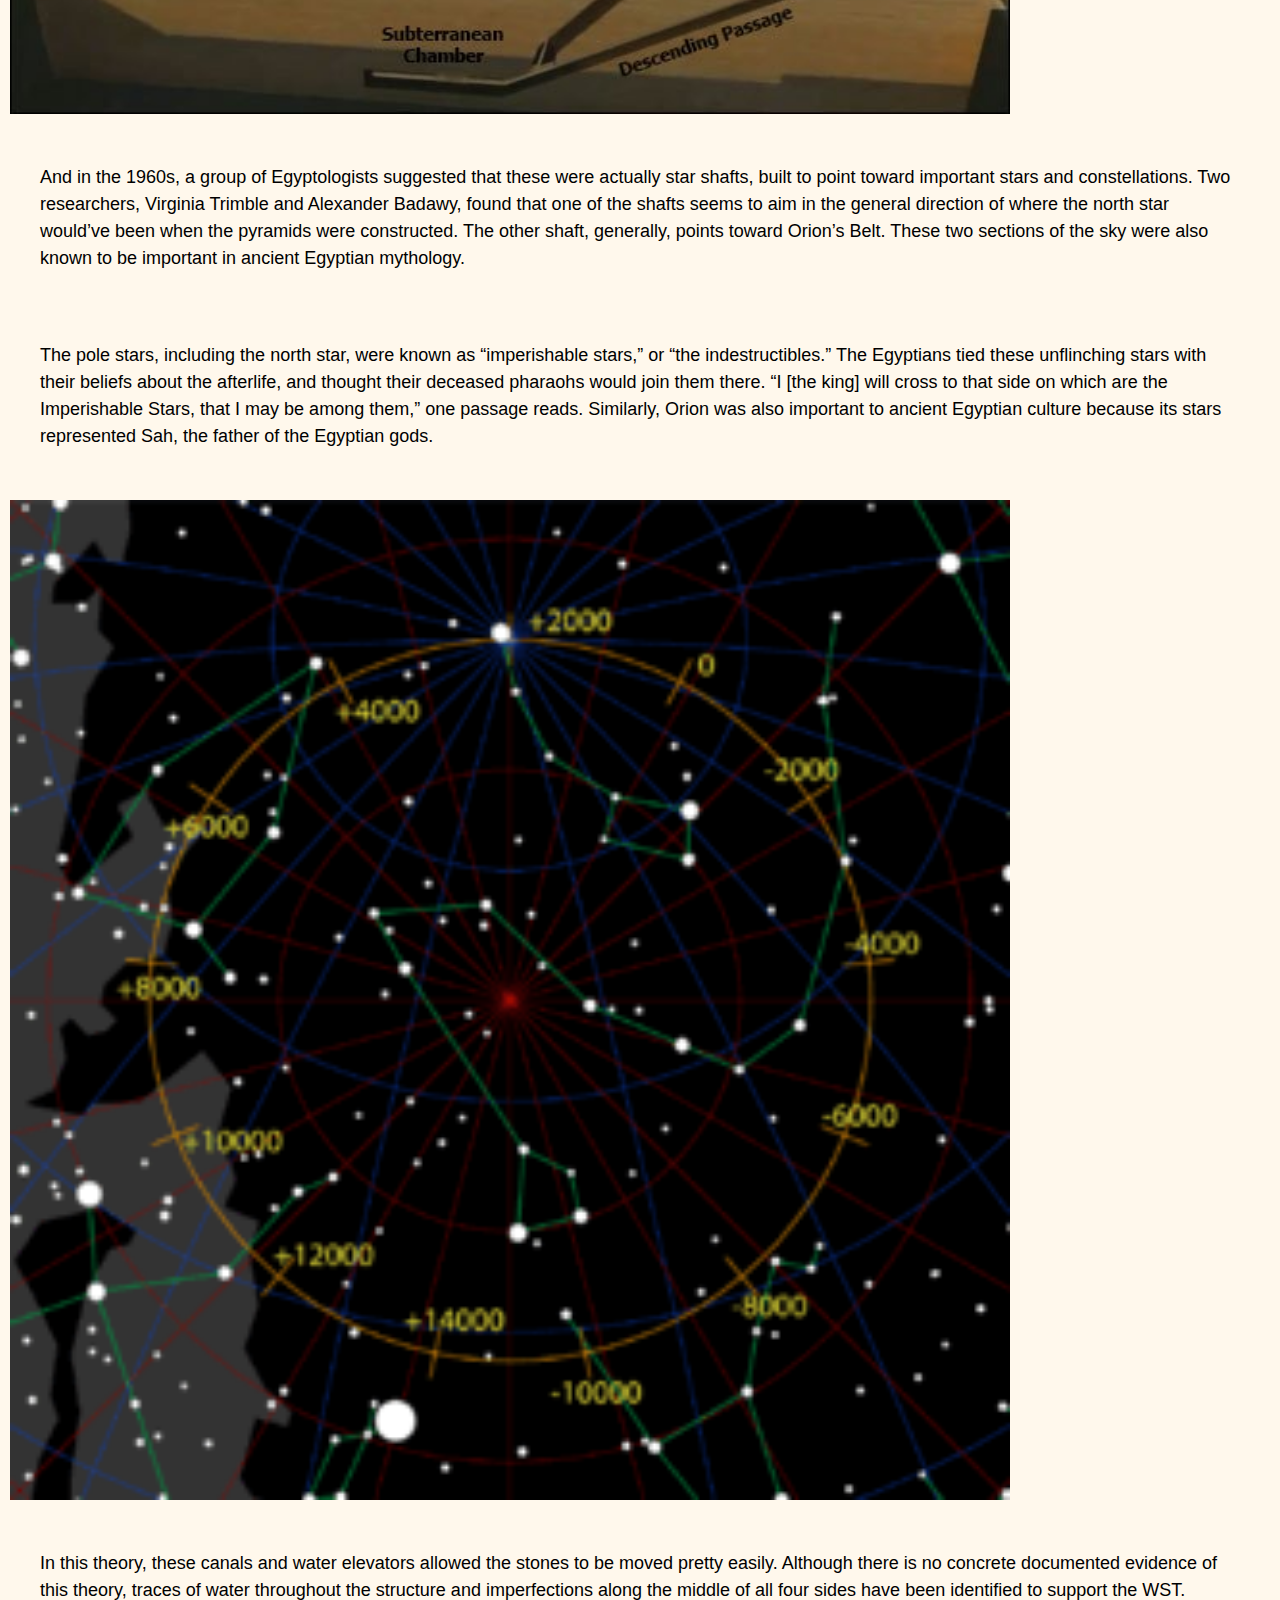
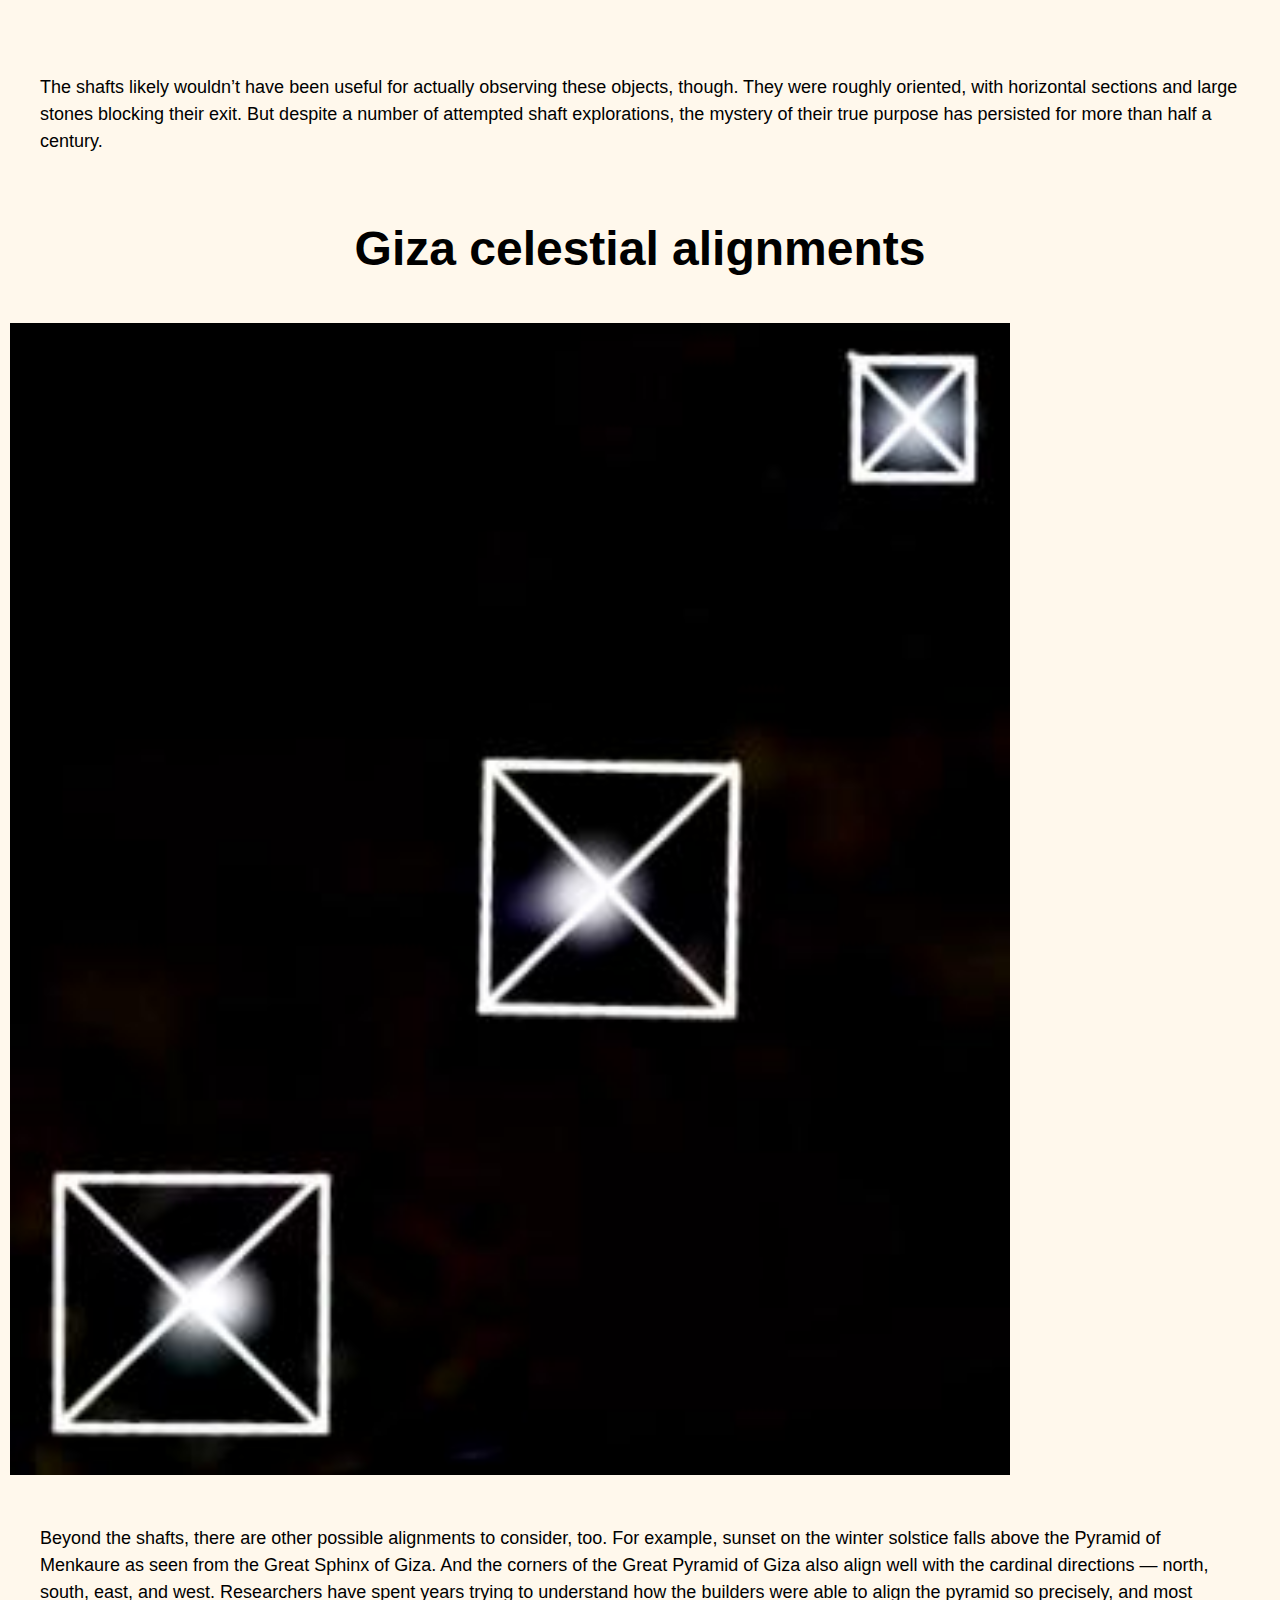
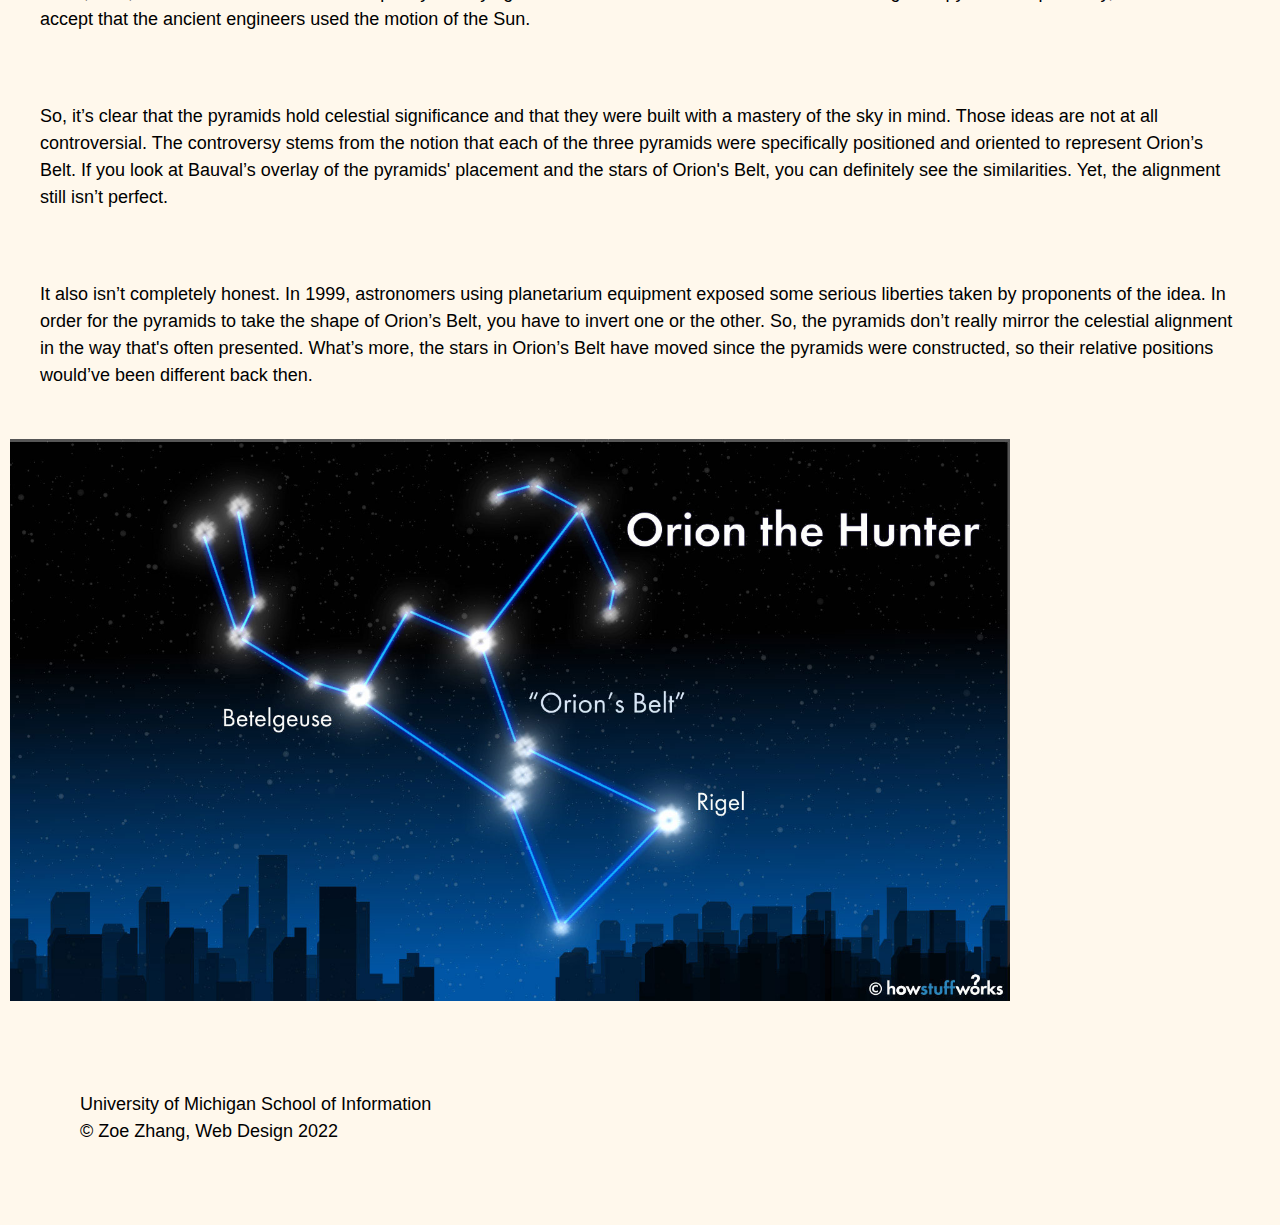
==== commit 21c6fd28: "Update astronomy.html" ====
--- a/astronomy.html
+++ b/astronomy.html
@@ -13,12 +13,23 @@
     <header>
 		<nav>
 			<ul>
-				<li><a href = "index.html">Egyptology Home</a></li>
+				<div class="dropdown">
+          			<span>Table of Contents</span>
+          			<div class="active">
+					<i class="fa-solid fa-ankh"></i>
+				<li><a href = "index.html" >Egyptology Home</a></li>
+					<i class="fa-solid fa-ankh"></i>
 				<li><a href = "mummies.html">The Mummification Process</a></li>
+					<i class="fa-solid fa-ankh"></i>
 				<li><a href = "science.html">Pyramid-building Theories</a></li>
-                <li class="active"><a href = "astronomy.html" >The Astronomy of Pyramids</a></li>
-                <li><a href = "journal.html">Egyptian Artifacts</a></li>
-				 <li><a href = "contact.html">Contact</a></li>
+					<i class="fa-solid fa-ankh"></i>
+				<li><a href = "astronomy.html">The Astronomy of Pyramids</a></li>
+					<i class="fa-solid fa-ankh"></i>
+        			<li><a href = "journal.html">Egyptian Artifacts</a></li>
+					<i class="fa-solid fa-ankh"></i>
+        			<li><a href = "contact.html">Contact</a></li>
+          </div>
+        </div>
 			</ul>
 		</nav> 
     </header>
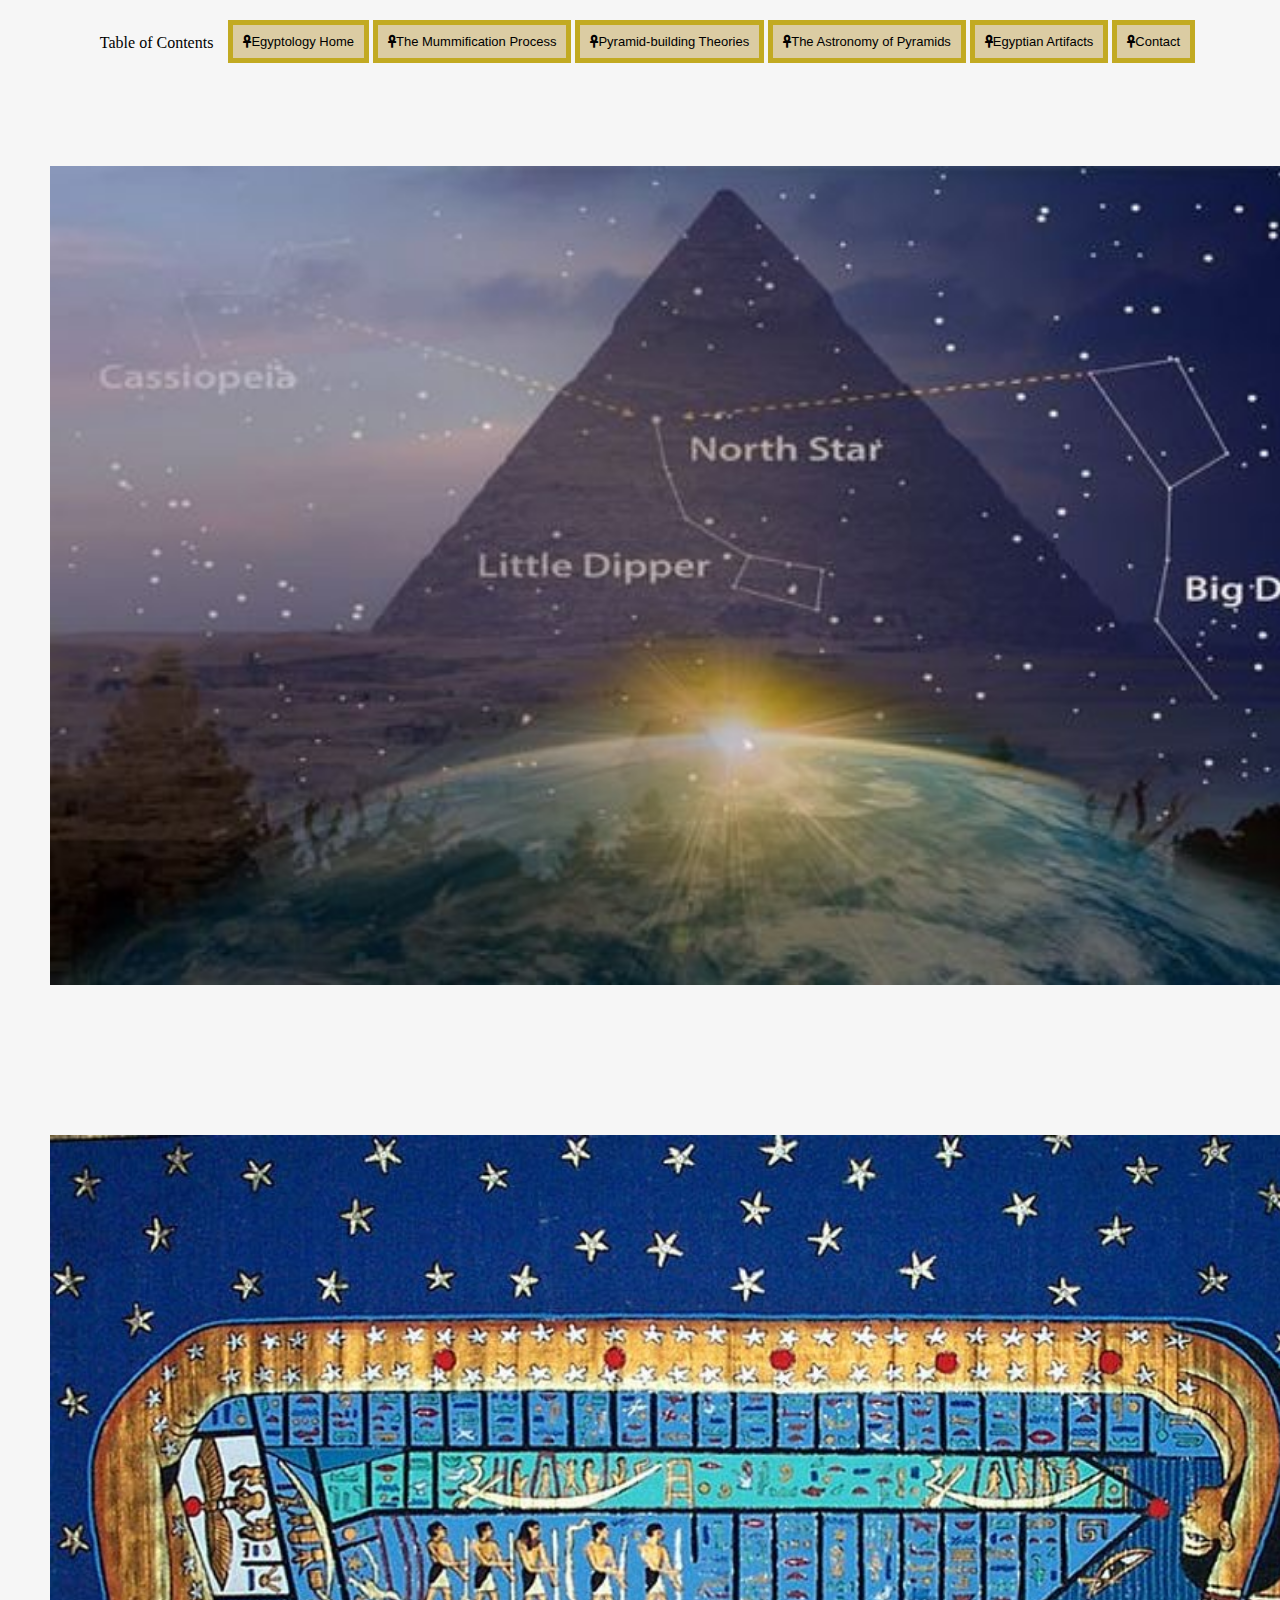
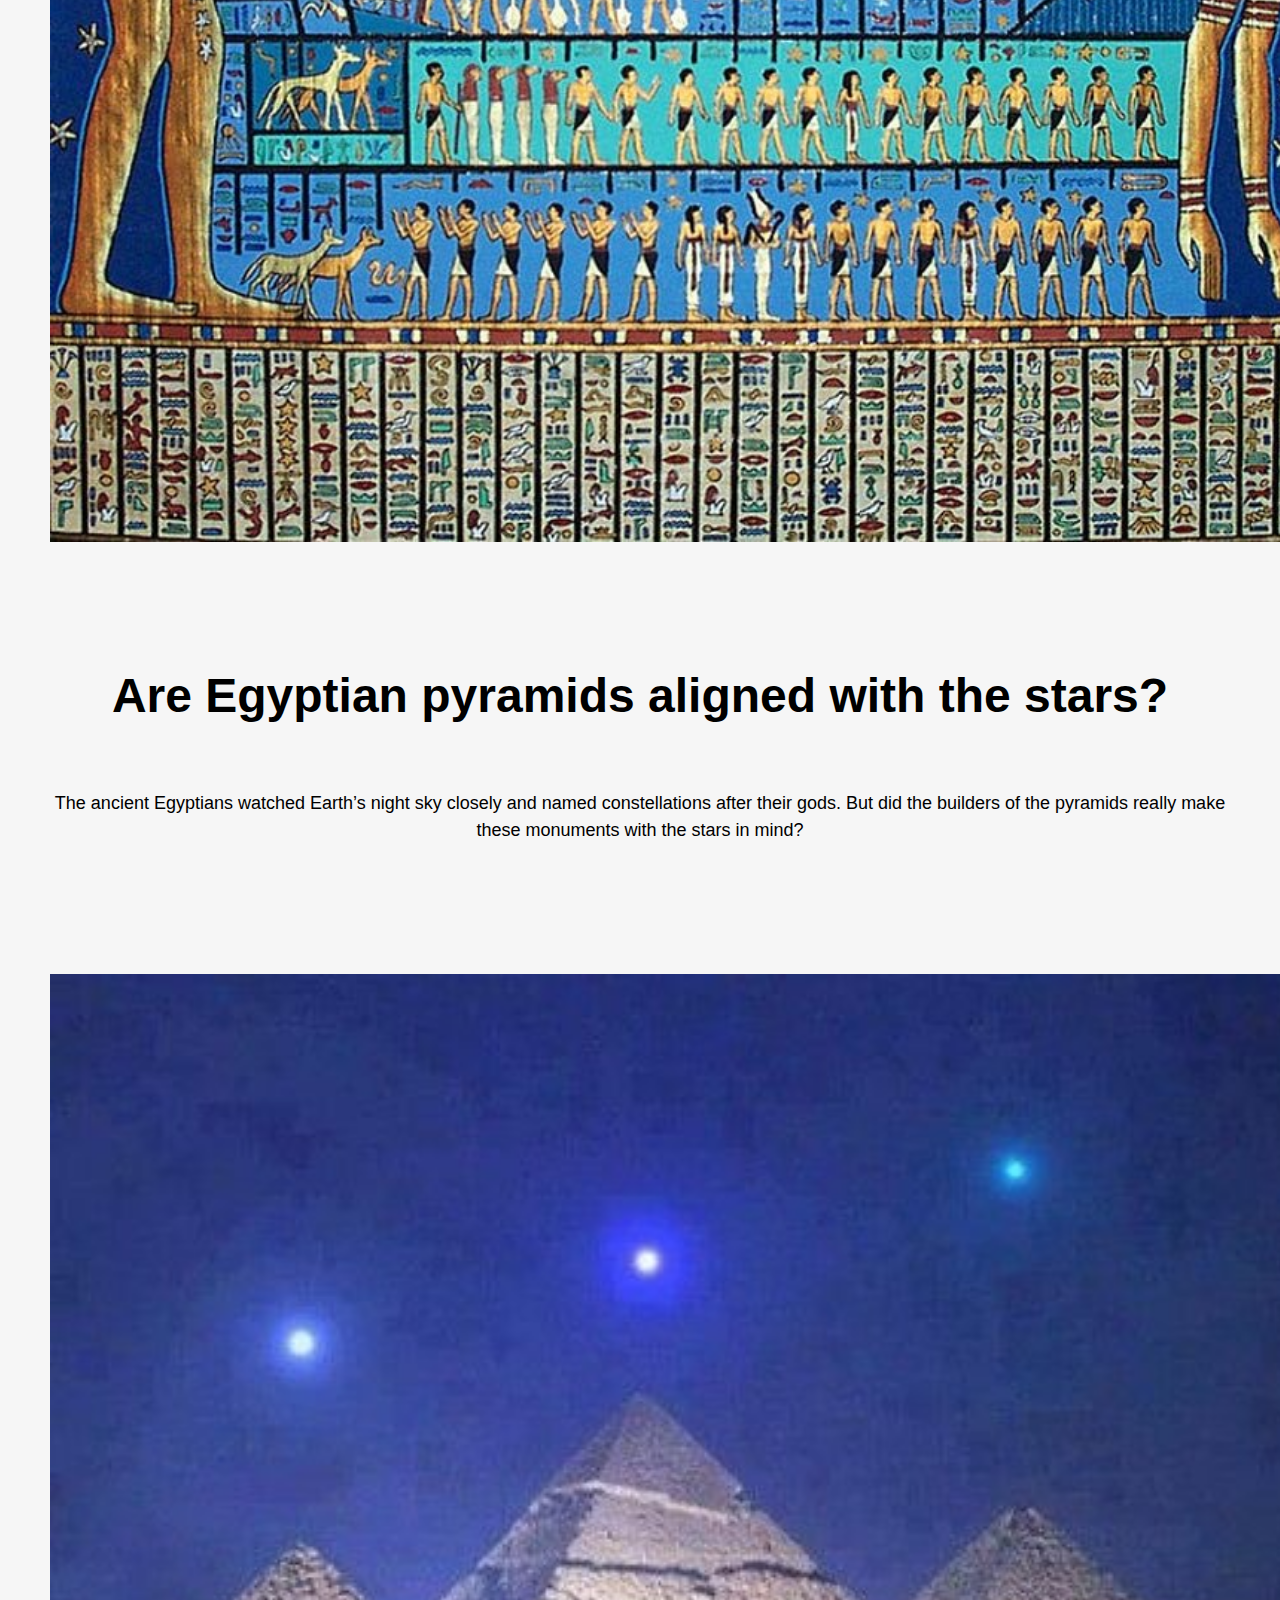
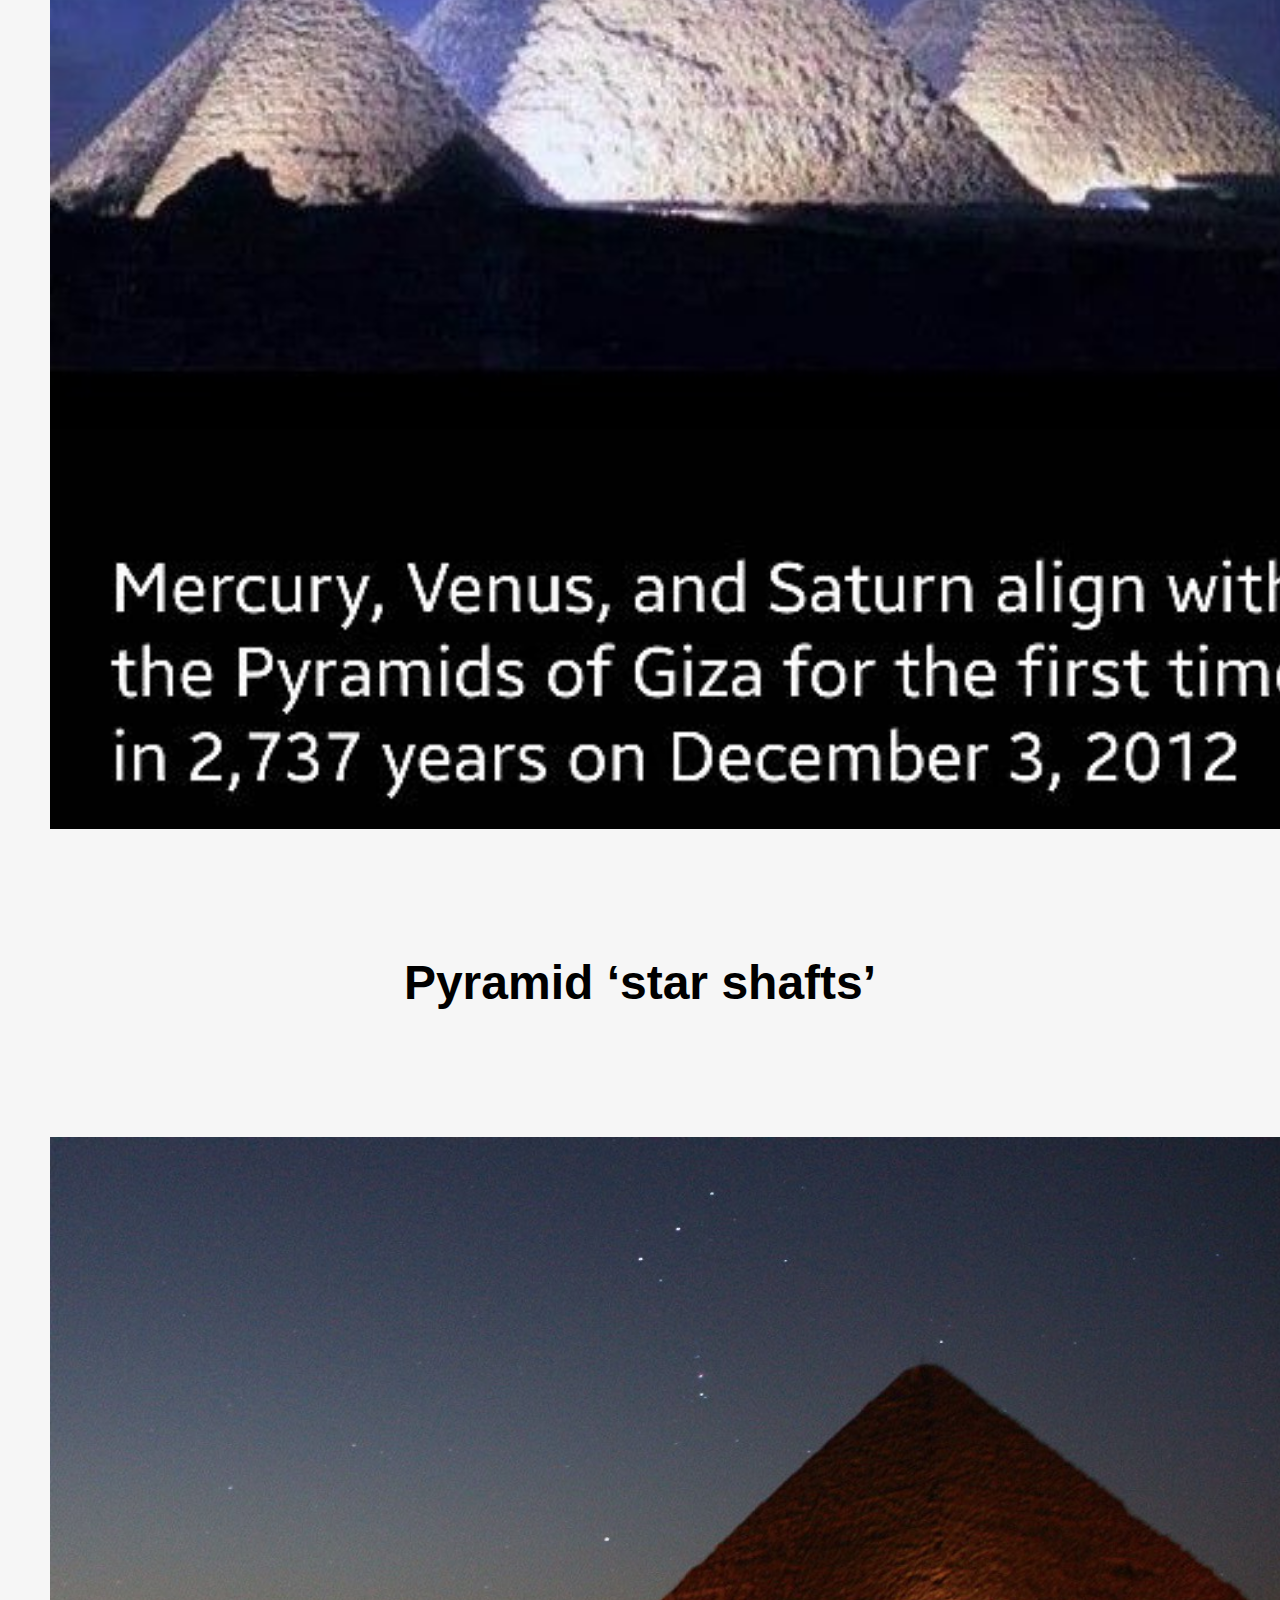
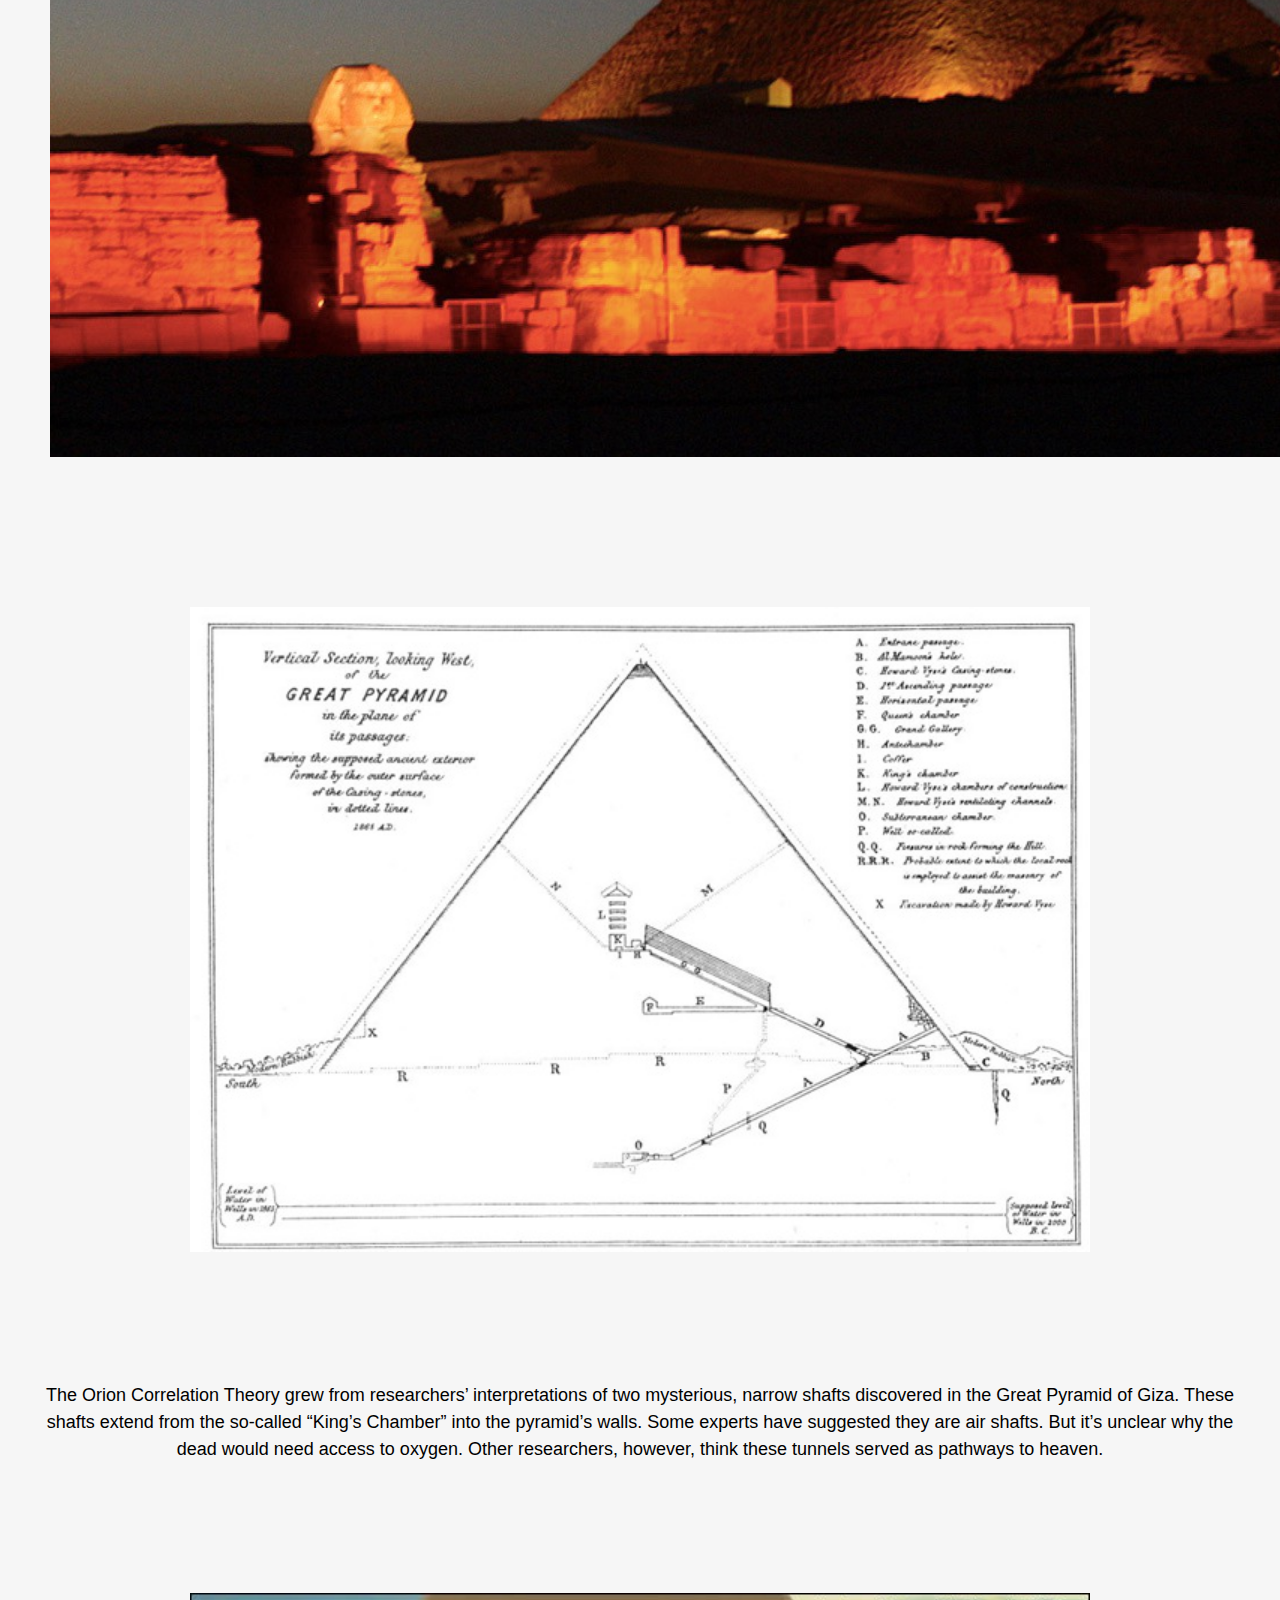
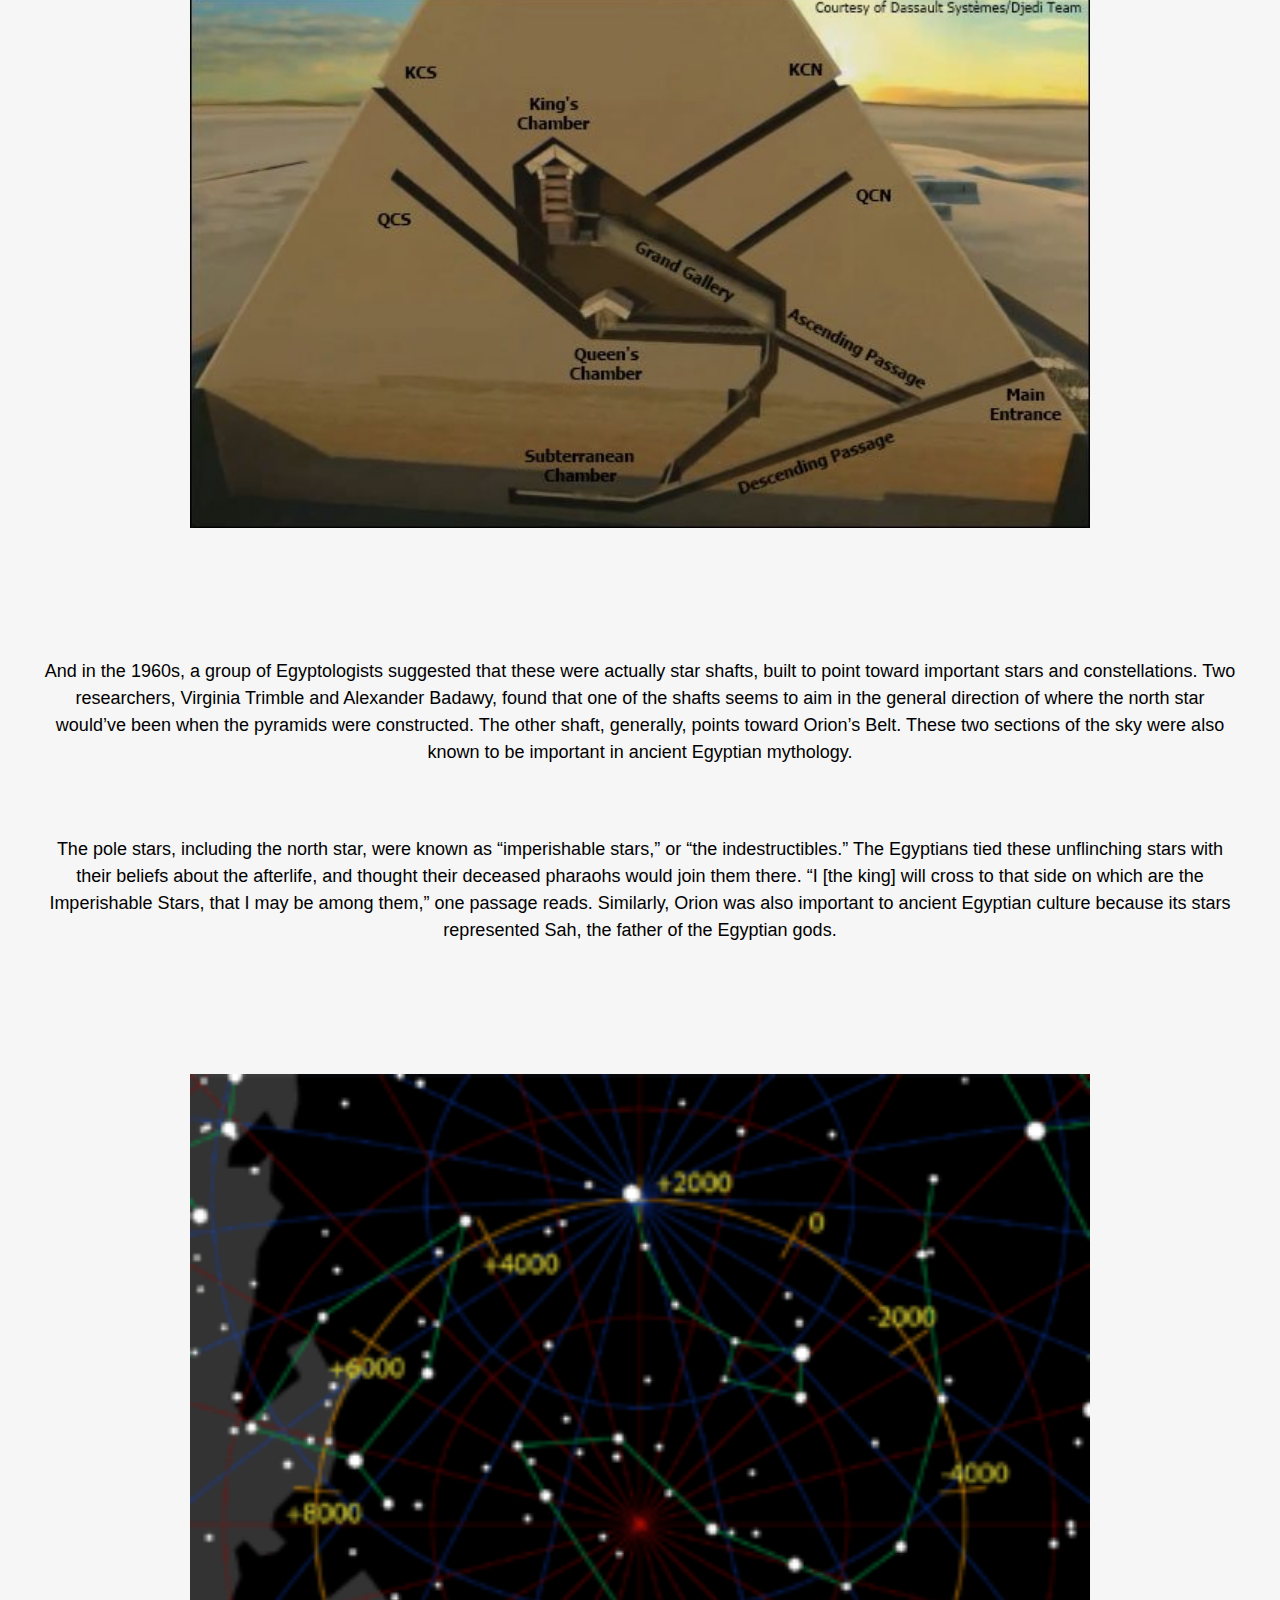
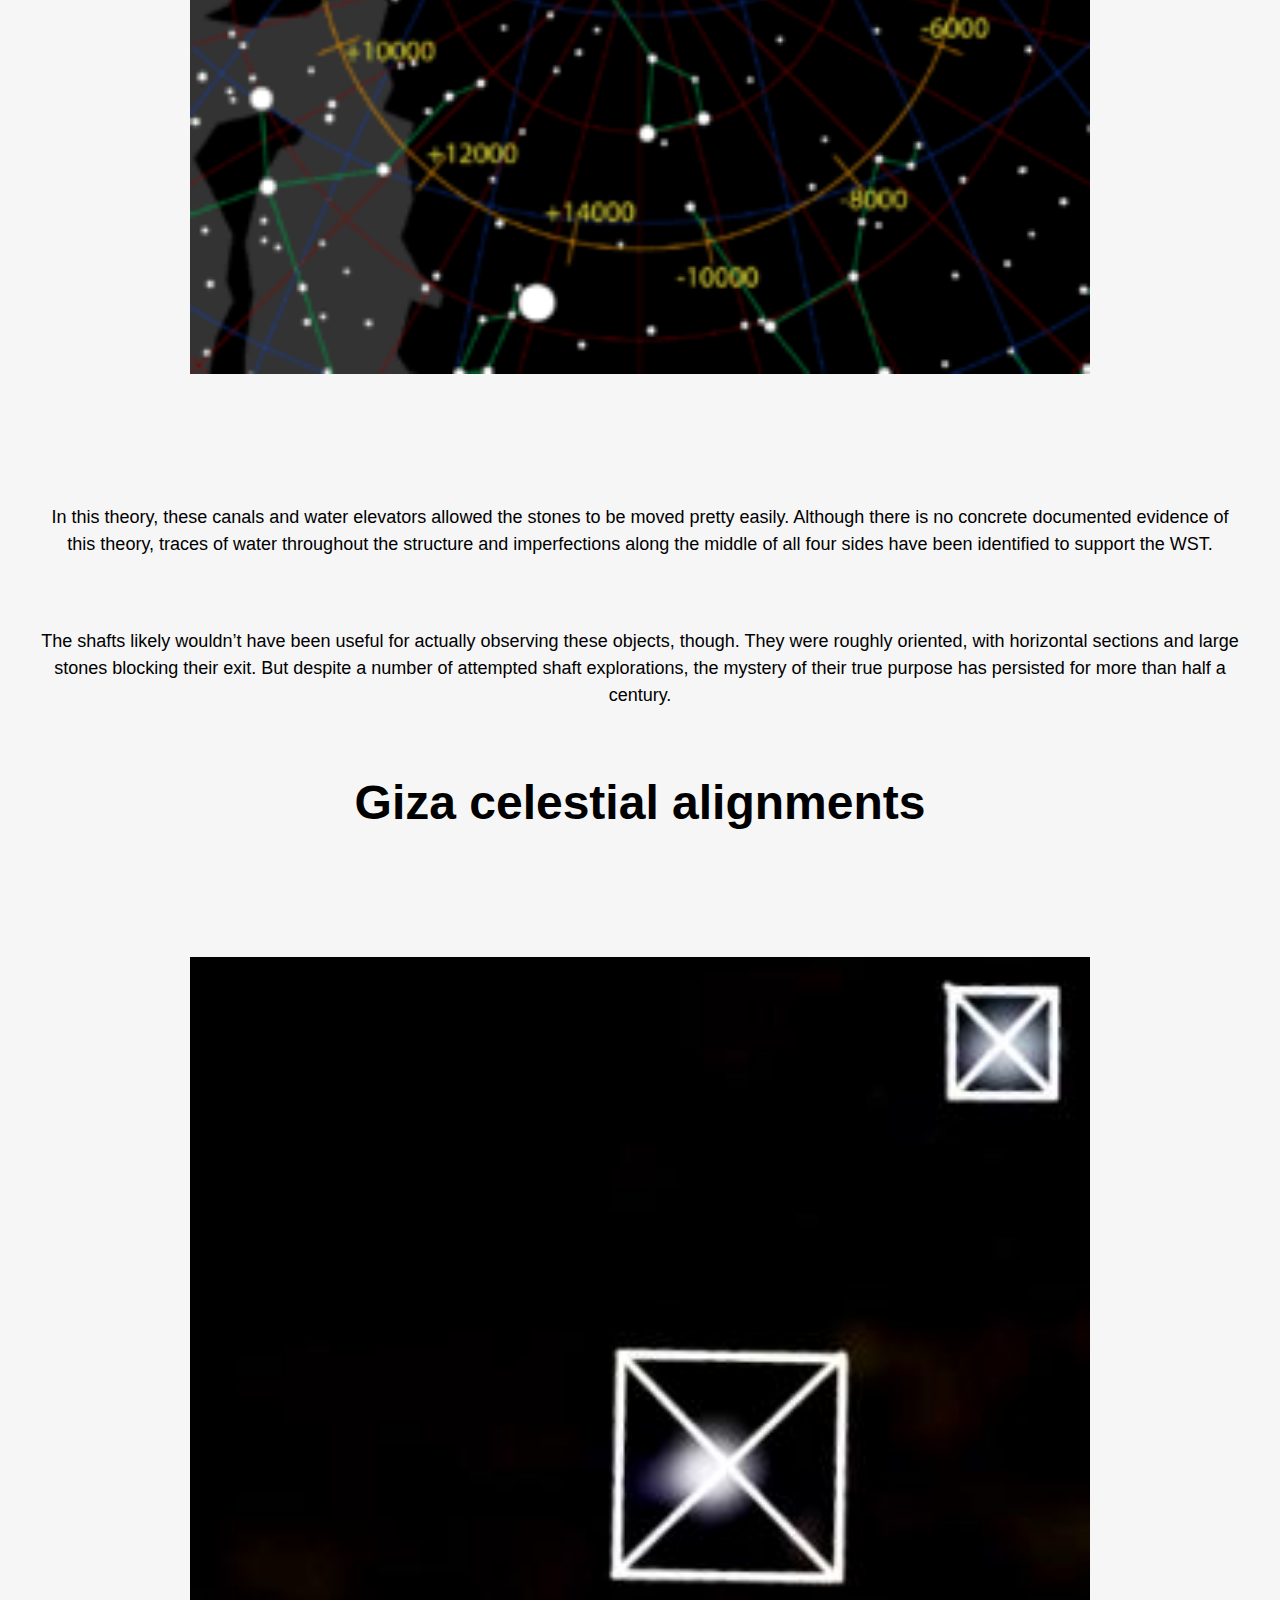
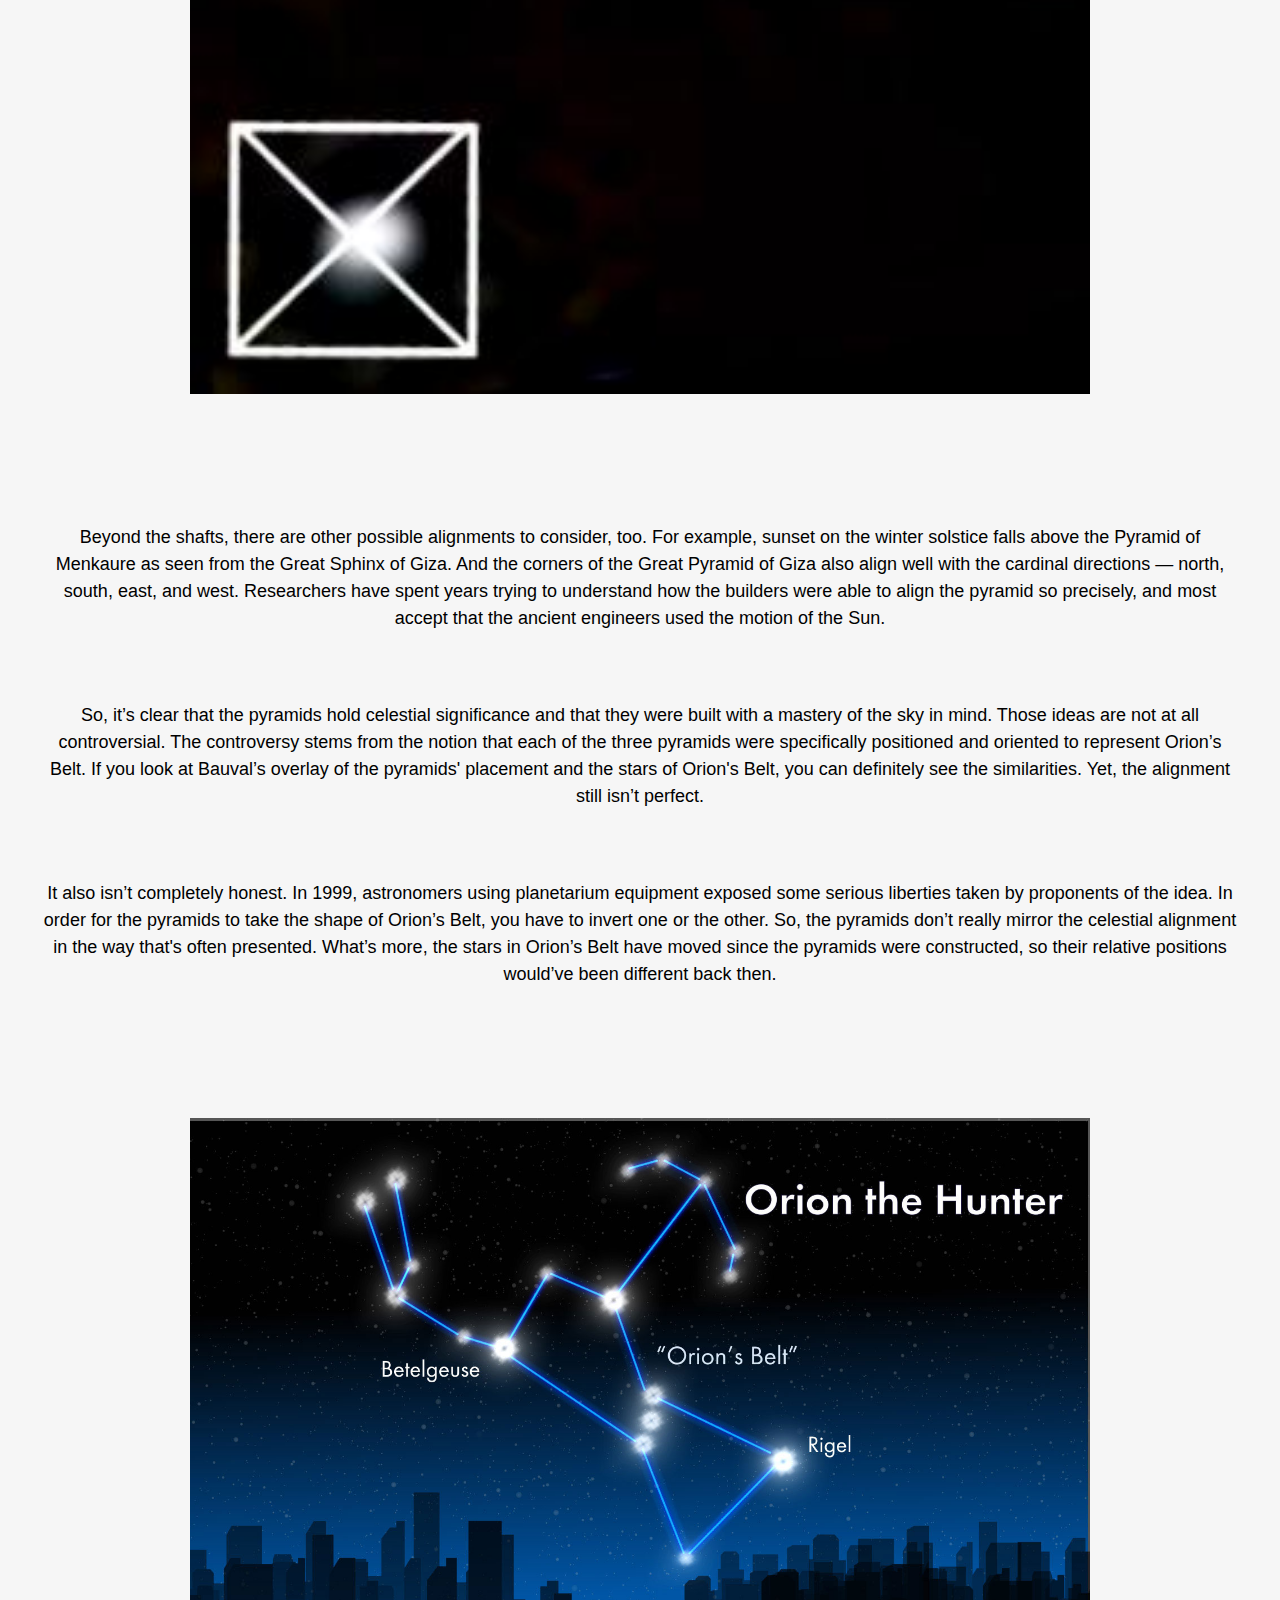
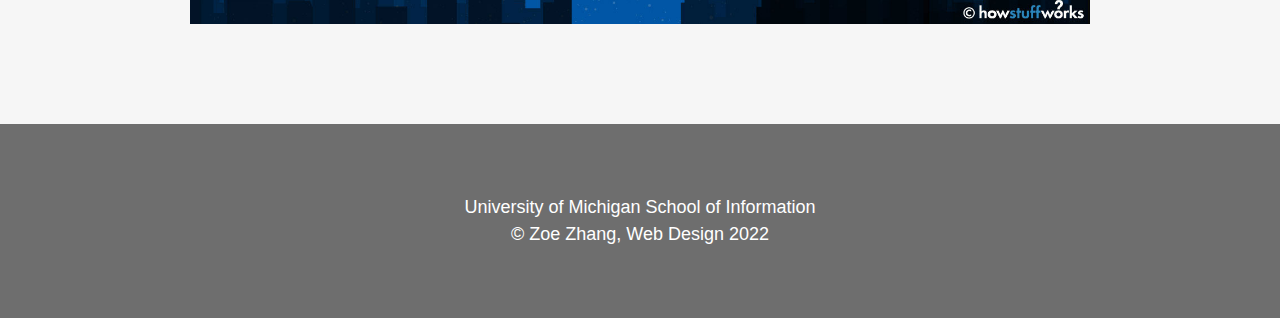
==== commit b0125333: "Add files via upload" ====
--- a/astronomy.html
+++ b/astronomy.html
@@ -16,18 +16,12 @@
 				<div class="dropdown">
           			<span>Table of Contents</span>
           			<div class="active">
-					<i class="fa-solid fa-ankh"></i>
-				<li><a href = "index.html" >Egyptology Home</a></li>
-					<i class="fa-solid fa-ankh"></i>
-				<li><a href = "mummies.html">The Mummification Process</a></li>
-					<i class="fa-solid fa-ankh"></i>
-				<li><a href = "science.html">Pyramid-building Theories</a></li>
-					<i class="fa-solid fa-ankh"></i>
-				<li><a href = "astronomy.html">The Astronomy of Pyramids</a></li>
-					<i class="fa-solid fa-ankh"></i>
-        			<li><a href = "journal.html">Egyptian Artifacts</a></li>
-					<i class="fa-solid fa-ankh"></i>
-        			<li><a href = "contact.html">Contact</a></li>
+				<li><i class="fa-solid fa-ankh"></i><a href = "index.html" >Egyptology Home</a></li>
+				<li><i class="fa-solid fa-ankh"></i><a href = "mummies.html">The Mummification Process</a></li>
+				<li><i class="fa-solid fa-ankh"></i><a href = "science.html">Pyramid-building Theories</a></li>
+				<li><i class="fa-solid fa-ankh"></i><a href = "astronomy.html">The Astronomy of Pyramids</a></li>
+        			<li><i class="fa-solid fa-ankh"></i><a href = "journal.html">Egyptian Artifacts</a></li>
+        			<li><i class="fa-solid fa-ankh"></i><a href = "contact.html">Contact</a></li>
           </div>
         </div>
 			</ul>
--- a/css/style.css
+++ b/css/style.css
@@ -3,12 +3,21 @@
   }
   
 body{
-	background-color: #fff8ec;
+	background-color: #f6f6f6;
+	width: 100vw;
+	align-items: center;
 }
 
 .dropdown {
 	display: flex;
 	flex-direction: row;
+	align-self: center;
+	justify-content: center;
+	justify-self: center;
+}
+
+.dropdown span{
+	margin: 15px;
 }
 
 a:link{
@@ -29,26 +38,29 @@
 	display: inline-block;
 	text-align: center;
 	margin: auto;
+	font-weight: 50;
+	font-size: small;
+}
+
+.form{
+	margin: 10px;
+	padding: 10px;
 }
 
 img{
-        display: flex;
-        flex-flow: row nowrap;
-        padding: 10px;
-        align-items: center;
-        background-size: contain;
-        flex-basis: 500px;
+	display: block;
+    margin: 50px;
+	padding: 50px;
+	margin-left: auto;
+    margin-right: auto;
+	padding-left: auto;
+	padding-right: auto;
     }
 
-img:hover{
-	width: 1480px;
-    display: block;
-    margin-left: auto;
-    margin-right: auto;
-	padding-left: 10px;
-	padding-right: 10px;
-    border: 10px solid black;
-	border-radius: 15px;
+.firstimage img{
+	width: 90vw;
+	animation-name: frontpage;
+	animation-duration: 3s;
 }
 
 h1{
@@ -78,34 +90,51 @@
 	font-weight: normal;
 	padding: 30px;
 	margin: 10px;
-    text-align: left;
+    text-align: center;
 	line-height: 150%;
 }
 
 footer{
+	background-color: #6e6e6e;
 	font-family: Verdana, Geneva, Tahoma, sans-serif;
-	font: black;
+	color: white;
 	font-size: 5px; 
 	font-weight: normal;
 	padding: 30px;
 	margin: 10px;
-    text-align: left;
+    text-align: center;
 	line-height: 150%;
-}
-
-.welcome{
+	margin: auto;
+}
+
+.col-md-6{
 	background-attachment: scroll;
-  	background-image: url("/images/Egyptian_tomb_wall-painting_-_Egyptian_Collections,_Vol._XI_(1826-1838),_f.118_-_BL_Add_MS_29822.jpg");
-  	min-height: 800px;
+  	background-image: url("/images/front_page.jpg");
+  	min-height: 400px;
   	height: 100%;
   	background-attachment: fixed;
   	background-position: center;
   	background-repeat: no-repeat;
   	background-size: cover;
   	color: #000000;
+	background-color: #bbb9b2;
   	z-index: 1;
-	  text-align: center;
-}
+	text-align: center;
+	animation-name: fade;
+	animation-duration: 5s;
+}
+
+p .wallpainting{
+	margin: auto;
+}
+
+@keyframes frontpage {
+	from {opacity: 20%;}
+	to {opacity: 100%;}
+	from {width: 40vw;}
+	to {width: 90vw;}
+  }
+  
 
 form{
 	display: flex;
@@ -113,10 +142,342 @@
 	font-family: Verdana, Geneva, Tahoma, sans-serif;
 	padding: 20px;
 	line-height: 40px;
-}
+	background-attachment: scroll;
+	background-image: url("../images/egypt-symbols-set-vector-7362526.jpeg");
+	background-attachment: fixed;
+ 	background-position: center;
+  	background-repeat: no-repeat;
+  	background-size: cover;
+	z-index: 1;
+}
+
+.stepsimages{
+	display: grid;
+	grid-template-columns: 30% 30% 30%;
+	grid-template-rows: 30% 30% 30%;
+	grid-gap: 20px;
+	row-gap:20px;
+	justify-Items: center;
+}
+
+
+body{margin-top:20px;}
+.container-filter {
+  margin-top: 0;
+  margin-right: 0;
+  margin-left: 0;
+  margin-bottom: 30px;
+  padding: 0;
+  text-align: center;
+}
+
+.container-filter li {
+  list-style: none;
+  display: inline-block;
+}
+
+.container-filter a {
+  display: block;
+  font-size: 14px;
+  margin: 10px 20px;
+  text-transform: uppercase;
+  cursor: pointer;
+  font-weight: 400;
+  line-height: 30px;
+  -webkit-transition: all 0.6s;
+  border-bottom: 1px solid transparent;
+  color: #807c7c !important;
+}
+
+.container-filter a:hover {
+  color: #222222 !important;
+}
+
+.container-filter a:active {
+  color: #222222 !important;
+  border-bottom: 1px solid #222222;
+}
+
+.item-box {
+  position: relative;
+  overflow: hidden;
+  display: block;
+}
+
+.item-box a {
+  display: inline-block;
+}
+
+.item-box .item-mask {
+  background: none repeat scroll 0 0 rgba(255, 255, 255, 0.9);
+  position: absolute;
+  transition: all 0.5s ease-in-out 0s;
+  -moz-transition: all 0.5s ease-in-out 0s;
+  -webkit-transition: all 0.5s ease-in-out 0s;
+  -o-transition: all 0.5s ease-in-out 0s;
+  top: 10px;
+  left: 10px;
+  bottom: 10px;
+  right: 10px;
+  opacity: 0;
+  visibility: hidden;
+  overflow: hidden;
+  text-align: center;
+}
+
+.item-box .item-mask .item-caption {
+  position: absolute;
+  width: 100%;
+  bottom: 10px;
+  opacity: 0;
+}
+
+.item-box:hover .item-mask {
+  opacity: 1;
+  visibility: visible;
+  cursor: pointer !important;
+}
+
+.item-box:hover .item-caption {
+  opacity: 1;
+}
+
+.item-box:hover .item-container {
+  width: 100%;
+}
+
+.services-box {
+  padding: 45px 25px 45px 25px;
+}
+
+* {box-sizing:border-box}
+
+/* Slideshow container */
+.slideshow-container {
+  width: 1000px;
+  position: relative;
+  align-self: center;
+  margin: auto;
+  justify-content: center;
+  justify-items: center;
+  align-items: center;
+  align-content: center;
+}
+
+/* Hide the images by default */
+.mySlides {
+  display: none;
+  align-self: center;
+  width: 1000px;
+}
+
+/* Next & previous buttons */
+.prev, .next {
+  cursor: pointer;
+  position: absolute;
+  top: 50%;
+  width: auto;
+  margin-top: -22px;
+  padding: 16px;
+  color: white;
+  font-weight: bold;
+  font-size: 18px;
+  transition: 0.6s ease;
+  border-radius: 0 3px 3px 0;
+  user-select: none;
+}
+
+/* Position the "next button" to the right */
+.next {
+  right: 0;
+  border-radius: 3px 0 0 3px;
+}
+
+/* On hover, add a black background color with a little bit see-through */
+.prev:hover, .next:hover {
+  background-color: rgba(0,0,0,0.8);
+}
+
+/* Caption text */
+.text {
+  color: #f2f2f2;
+  font-size: 15px;
+  padding: 8px 12px;
+  position: absolute;
+  bottom: 8px;
+  width: 100%;
+  text-align: center;
+}
+
+/* Number text (1/3 etc) */
+.numbertext {
+  color: #f2f2f2;
+  font-size: 12px;
+  padding: 8px 12px;
+  position: absolute;
+  top: 0;
+}
+
+/* The dots/bullets/indicators */
+.dot {
+  cursor: pointer;
+  height: 15px;
+  width: 15px;
+  margin: 0 2px;
+  background-color: #bbb;
+  border-radius: 50%;
+  display: inline-block;
+  transition: background-color 0.6s ease;
+}
+
+
+@keyframes fade {
+  from {opacity: .5}
+  to {opacity: 1}
+}
+
+/* Fading animation */
+.fade {
+  animation-name: fade;
+  animation-duration: 5s;
+}
+
+.therest img{
+	width: 90vw;
+}
+
+.sub{
+	width: 90vw;
+}
+
+.cd-intro-content h1,
+.cd-intro-content p,
+.cd-intro-content .cd-btn {
+  opacity: 0;
+  animation-delay: 0.3s;
+  animation-fill-mode: forwards;
+}
+
+.bouncy.cd-intro-content h1 {
+  animation-name: cd-bounce-right;
+}
+
+.bouncy.cd-intro-content p {
+  animation-name: cd-bounce-left;
+}
+
+.bouncy.cd-intro-content h1,
+.bouncy.cd-intro-content p {
+  animation-duration: 0.6s;
+}
+
+.bouncy.cd-intro-content .cd-btn {
+  animation-name: cd-bounce-rotate;
+  animation-duration: 0.5s;
+}
+
+.bouncy.cd-intro-content .cd-btn.main-action {
+  animation-delay: 0.4s;
+}
+
+@keyframes cd-bounce-right {
+  0% {
+    opacity: .2;
+    transform: translateX(-200px);
+  }
+  60% {
+    opacity: .7;
+    transform: translateX(15px);
+  }
+  100% {
+    opacity: 1;
+    transform: translateX(0);
+  }
+}
+
+@keyframes cd-bounce-left {
+  0% {
+    opacity: .2;
+    transform: translateX(200px);
+  }
+  60% {
+    opacity: .7;
+    transform: translateX(-15px);
+  }
+  100% {
+    opacity: 1;
+    transform: translateX(0);
+  }
+}
+
+@keyframes cd-bounce-rotate {
+  0% {
+    opacity: .2;
+    transform: perspective(800px) rotateX(-80deg);
+  }
+  20% {
+    opacity: 1;
+  }
+  60% {
+    transform: perspective(800px) rotateX(20deg);
+  }
+  100% {
+    opacity: 1;
+    transform: perspective(800px) rotateX(0);
+  }
+}
+
+.animate {
+	animation-duration: 0.5s;
+	animation-name: animate-fade;
+	animation-delay: 0.5s;
+	animation-fill-mode: backwards;
+  }
+	  
+@keyframes animate-fade {
+	0% { opacity: 0; }
+	100% { opacity: 1; }
+}
+  
+  
+.animate.pop {
+	animation-name: animate-pop;
+	animation-timing-function: cubic-bezier(.26,.53,.74,1.48);
+}
+  
+@keyframes animate-pop {
+	0% {
+	  opacity: 0;
+	  transform: scale(0.5, 0.5);
+	}
+		  
+	100% {
+	  opacity: 1;
+	  transform: scale(1, 1);
+	}
+  }
+  
+.delay-1 {
+	animation-delay: 0.6s;
+  }
+	  
+.delay-2 {
+	animation-delay: 0.7s;
+  }
+	  
+.delay-3 {
+	animation-delay: 0.8s;
+  }
+
+
 @media only screen and (max-width: 768px) {
+	.main{
+		background-image: url("images/giza-plateau-pyramids_16x9.jpeg");
+	}
+	
 	body {
 	  background-color: #FAF8EF;
+		font-family: "Fira Sans";
 	}
 
 	.dropdown {
@@ -165,29 +526,84 @@
 		margin: 20px;
 		padding: 20px;
 		text-decoration: none;
-		list-style-image: url(/images/anhk.jpeg);
-	}
-
-	h1 .welcome{
-		color: rgb(25, 39, 65);
-		width: 1vw;
-	}
-
-	h1 .Egyptology{
-		width: 1vw;
-	}
-
+	}
 
 	.wallpainting{
-		display: grid;
-		grid-template-rows: 800px 800px 800px 800px 800px 800px 800px 800px;
-		grid-template-columns: 1vw;
-		row-gap: 50px;
-		margin: 50px;
-	}
-
-	img .wallpainting{
-		grid-column: 1 / span 1;
-		width: 350px;
-	}
-  }
+		display: flex;
+		flex-flow: row nowrap;
+        	padding: 10px;
+       		align-items: center;
+        	background-size: contain;
+        	flex-basis: 500px;
+	}
+	
+	img{
+        display: flex;
+        flex-flow: row nowrap;
+        padding: 10px;
+        align-items: center;
+        background-size: contain;
+        flex-basis: 500px;
+    }
+	
+	.stepsimages{
+	display: grid;
+	grid-template-columns: 90%;
+	grid-template-rows: 30% 30% 30% 30% 30% 30% 30% 30% 30%;
+	justify-Items: center;
+	
+	
+	}
+
+	#one{
+		grid-area: 1 / 1 / span 1 / span 1;
+	}
+
+	#two{
+		grid-area: 2 / 1 / span 1 / span 1;
+	}
+
+	#three{
+		grid-area: 3 / 1 / span 1 / span 1;
+	}
+
+	#four{
+		grid-area: 4 / 1 / span 1 / span 1;
+	}
+
+	#five{
+		grid-area: 5 / 1 / span 1 / span 1;
+	}
+
+	#six{
+		grid-area: 6 / 1 / span 1 / span 1;
+	}
+
+	#seven{
+		grid-area: 7 / 1 / span 1 / span 1;
+	}
+
+	#eight{
+		grid-area: 8 / 1 / span 1 / span 1;
+	}
+
+	#nine{
+		grid-area: 9 / 1 / span 1 / span 1;
+	}
+	
+	@keyframes mymove {
+	    0% {width: 200px; opacity: 0;}
+	    100% {width: 300px; opacity: 1;}
+	}
+
+	.container{
+	    animation-name: mymove;
+	    animation-duration: 5s;
+	}
+	
+	@media (prefers-reduced-motion) {
+		.container{
+			animation-name: none;
+		}
+	}	
+  }
